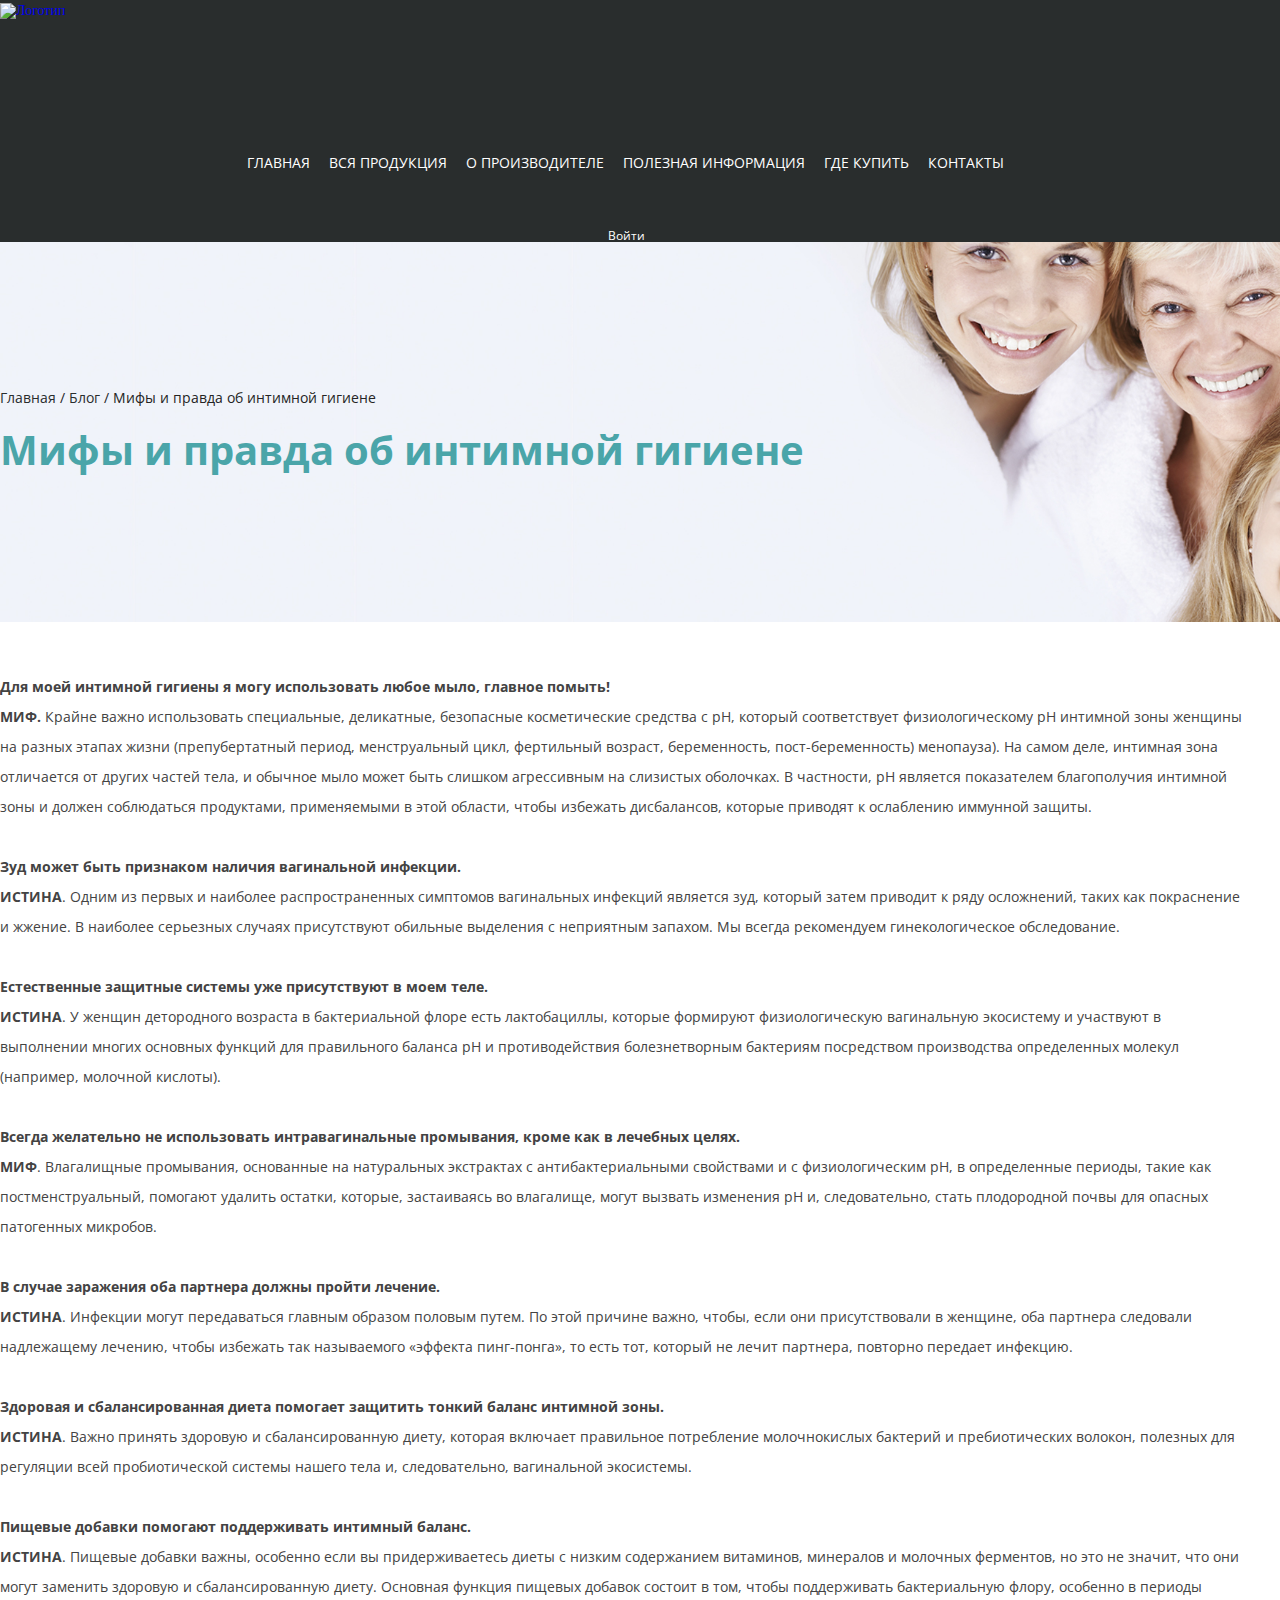
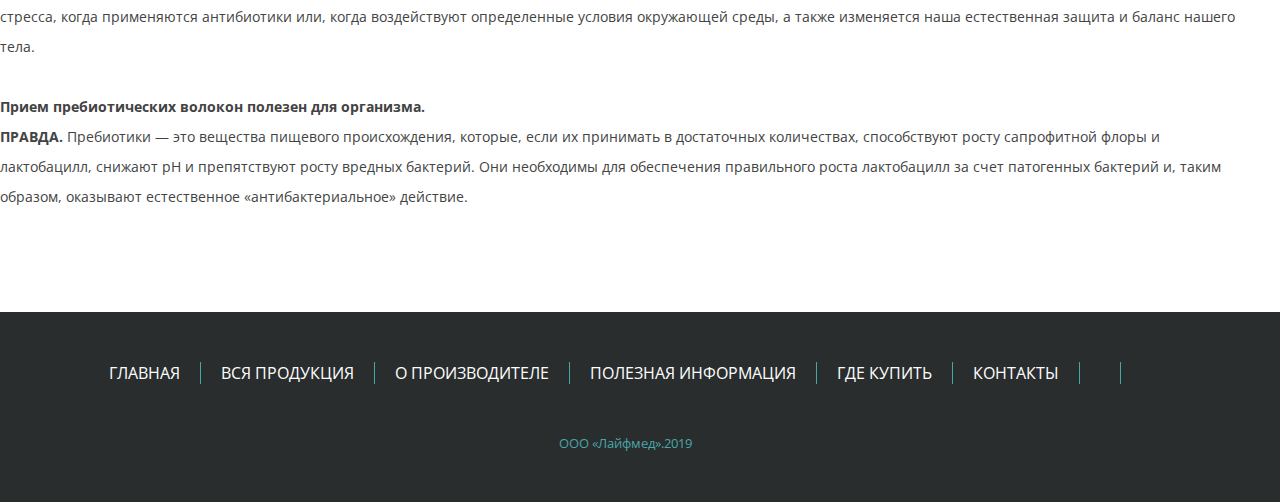
==== blog-single.html @ dbfd265c "До изменения карточек на главной" ====
<!DOCTYPE html>
<html lang="ru">

<head>
	<title>Мифы и
		правда об интимной гигиене</title>
	<meta charset="UTF-8">
	<meta name="format-detection" content="telephone=no">
	<link href="https://fonts.googleapis.com/css?family=Open+Sans:300,400,600,700,800" rel="stylesheet">
	<!-- <link rel="stylesheet" href="https://unpkg.com/swiper/swiper-bundle.min.css"> -->
	<link rel="stylesheet" href="css/iconsfont.css">
	<link rel="stylesheet" href="css/bootstrap.min.css">
	<!-- <link rel="stylesheet" href="css/owl.carousel.min.css"> -->
	<link rel="stylesheet" href="css/animate.css">
	<link rel="stylesheet" href="css/style.css">
	<link rel="stylesheet" href="css/style-2.css">
	<link rel="stylesheet" href="css/home.css">
	<link rel="stylesheet" href="css/main.css">
	<!-- <link rel="shortcut icon" href="favicon.ico"> -->
	<!-- <meta name="robots" content="noindex, nofollow"> -->
	<!-- <meta name="viewport" content="width=device-width, initial-scale=1.0, maximum-scale=1.0, user-scalable=0"> -->
	<meta name="viewport" content="width=device-width, initial-scale=1.0">
</head>

<body>
	<main class="wrapper-all">
		<header class="container_desk-menu">
			<div class="container">
				<div class="row container_menu-elements">
					<div class="container_logo">
						<a href="/">
							<img src="img/logo/logo.png" alt="Логотип">
						</a>
					</div>
					<ul id="menu-menju-v-shapke" class="container_menu-list container_menu-list--desc">
						<li>
							<a href="http://proderm.by/">Главная</a>
						</li>
						<li class="menu-item-has-children"><a href="/product/">Вся продукция</a>
							<ul class="sub-menu">
								<li>
									<a href="http://proderm.by/product_tax/vedenie-ran/">Уход за ранами</a>
								</li>
								<li>
									<a href="http://proderm.by/product_tax/uhod-za-kozhej-lica-i-tela/">Уход за кожей лица и тела</a>
								</li>
								<li>
									<a href="http://proderm.by/product_tax/uhod-za-kozhej-golovy-i-volosami/">Уход за кожей головы и
										волосами</a>
								</li>
								<li>
									<a href="http://proderm.by/product_tax/intimnaja-gigiena/">Интимная гигиена</a>
								</li>
								<li>
									<a href="https://humarforte.by/">Профилактика и лечение заболеваний ЛОР органов</a>
								</li>
							</ul>
						</li>
						<li class="menu-item-has-children"><a href="http://proderm.by/o-proizvoditele/">О производителе</a>
							<ul class="sub-menu">
								<li>
									<a href="http://proderm.by/kachestvo-issledovanija-i-razrabotki/">Качество, исследования и
										разработки</a>
								</li>
								<li><a href="http://proderm.by/terapevticheskie-oblasti/">Терапевтические области</a></li>
								<li><a href="http://proderm.by/videnie-i-socialnye-objazatelstva/">Видение и социальные
										обязательства</a>
								</li>
								<li><a href="http://proderm.by/ekuberg-pharma-in-world/">Ekuberg Pharma в мире</a></li>
							</ul>
						</li>
						<li><a href="blog.html">Полезная
								информация</a></li>
						<li><a href="http://proderm.by/gde-kupit/">Где купить</a></li>
						<li><a href="http://proderm.by/kontakty/">Контакты</a></li>
					</ul>

					<ul class="header-account">
						<li>
							<a class="header-account__reg header-account__item icon-user _active" href="#"><span>Войти</span></a>
						</li>
						<li>
							<a class="header-account__acc header-account__item icon-user" href="#"><span>Профиль</span></a>
						</li>
					</ul>

					<!-- Cart -->
					<ul class="site-header-cart menu">
						<li class="">
							<a class="cart-contents icon-basket" href="https://themes.woocommerce.com/storefront/cart/"
								title="View your shopping cart">
								<span class="woocommerce-Price-amount amount">
									<span class="woocommerce-Price-currencySymbol"></span>456
									руб</span>
								<span class="count">0 items</span>
							</a>
						</li>
						<!-- <li>
							<div class="widget woocommerce widget_shopping_cart">
								<div class="widget_shopping_cart_content">

									<p class="woocommerce-mini-cart__empty-message">No products in the cart.</p>


								</div>
							</div>
						</li> -->
					</ul>
					<!-- Cart end -->
					<ul class="container_menu-list social">
						<li><a class="icon-facebook" href="https://www.facebook.com/Proderm.by" target="_blank"></a></li>
						<li><a class="icon-instagram" href="https://www.instagram.com/proderm_by/" target="_blank"></a></li>
					</ul>
					<div class="burger">
						<span></span>
						<span></span>
						<span></span>
					</div>
				</div>
				<div class="collapse" id="burger">
					<ul class="mobile-menu">
						<li><a href="http://proderm.by/">Главная</a></li>
						<li>
							<a href="#menu-item-159">Вся продукция</a>
							<ul class="mobile-submenu" id="menu-item-159">
								<li><a href="http://proderm.by/product_tax/vedenie-ran/">Уход за ранами</a></li>
								<li><a href="http://proderm.by/product_tax/uhod-za-kozhej-lica-i-tela/">Уход за кожей лица и тела</a>
								</li>
								<li><a href="http://proderm.by/product_tax/uhod-za-kozhej-golovy-i-volosami/">Уход за кожей головы и
										волосами</a></li>
								<li><a href="http://proderm.by/product_tax/intimnaja-gigiena/">Интимная гигиена</a></li>
								<li><a href="https://humarforte.by/">Профилактика и лечение заболеваний ЛОР органов</a></li>
							</ul>
						</li>
						<li>
							<a href="#menu-item-61">О производителе</a>
							<ul class="mobile-submenu" id="menu-item-61">
								<li><a href="http://proderm.by/kachestvo-issledovanija-i-razrabotki/">Качество, исследования и
										разработки</a></li>
								<li><a href="http://proderm.by/terapevticheskie-oblasti/">Терапевтические области</a></li>
								<li><a href="http://proderm.by/videnie-i-socialnye-objazatelstva/">Видение и социальные
										обязательства</a></li>
								<li><a href="http://proderm.by/ekuberg-pharma-in-world/">Ekuberg Pharma в мире</a></li>
							</ul>
						</li>
						<li><a href="blog.html">Полезная информация</a></li>
						<li><a href="http://proderm.by/gde-kupit/">Где купить</a></li>
						<li><a href="http://proderm.by/kontakty/">Контакты</a></li>
					</ul>
					<ul class="header-account _mob">
						<li>
							<a class="header-account__reg header-account__item icon-user _active" href="#"><span>Войти</span></a>
						</li>
						<li>
							<a class="header-account__acc header-account__item icon-user" href="#"><span>Профиль</span></a>
						</li>
					</ul>

					<!-- Cart -->
					<ul class="site-header-cart menu _mob">
						<li class="">
							<a class="cart-contents icon-basket" href="https://themes.woocommerce.com/storefront/cart/"
								title="View your shopping cart">
								<span class="woocommerce-Price-amount amount">
									<span class="woocommerce-Price-currencySymbol"></span>456
									руб</span>
								<span class="count">0 items</span>
							</a>
						</li>
						<!-- <li>
							<div class="widget woocommerce widget_shopping_cart">
								<div class="widget_shopping_cart_content">

									<p class="woocommerce-mini-cart__empty-message">No products in the cart.</p>


								</div>
							</div>
						</li> -->
					</ul>
					<!-- Cart end -->
					<ul class="container_menu-list social _mob">
						<li><a class="icon-facebook" href="https://www.facebook.com/Proderm.by" target="_blank"></a></li>
						<li><a class="icon-instagram" href="https://www.instagram.com/proderm_by/" target="_blank"></a></li>
					</ul>
				</div>
			</div>
		</header>

		<section class="header-bg__section header-bg__section--single">
			<div class="container">
				<div class="row">
					<div class="header-bg">
						<div class="container_bredcrumbs">
							<span>
								<span>
									<a href="index.html">Главная</a>
									/
									<span>
										<a href="blog.html">Блог</a>
										/
										<span class="breadcrumb_last">Мифы и
											правда об интимной гигиене</span>
									</span>
								</span>
							</span>
						</div>
						<h1><span>Мифы и правда об интимной гигиене</span></h1>
					</div>
				</div>
			</div>
		</section>

		<section class="news__content__section">
			<div class="container">
				<div class="row">
					<div class="news__content">
						<p><strong>Для моей интимной гигиены я могу использовать любое мыло, главное помыть!</strong></p>
						<p><strong>МИФ.&nbsp;</strong>Крайне важно использовать специальные, деликатные, безопасные косметические
							средства с рН, который соответствует физиологическому рН интимной зоны женщины на разных этапах жизни
							(препубертатный период, менструальный цикл, фертильный возраст, беременность, пост-беременность)
							менопауза).&nbsp;На самом деле, интимная зона отличается от других частей тела, и обычное мыло может быть
							слишком агрессивным на слизистых оболочках.&nbsp;В частности, pH является показателем благополучия
							интимной зоны и должен соблюдаться продуктами, применяемыми в этой области, чтобы избежать дисбалансов,
							которые приводят к ослаблению иммунной защиты.</p>
						<p>&nbsp;</p>
						<p><strong>Зуд может быть признаком наличия вагинальной инфекции.</strong></p>
						<p><strong>ИСТИНА</strong>.&nbsp;Одним из первых и наиболее распространенных симптомов вагинальных инфекций
							является зуд, который затем приводит к ряду осложнений, таких как покраснение и жжение.&nbsp;В наиболее
							серьезных случаях присутствуют обильные выделения с неприятным запахом.&nbsp;Мы всегда рекомендуем
							гинекологическое обследование.</p>
						<p>&nbsp;</p>
						<p><strong>Естественные защитные системы уже присутствуют в моем теле.</strong></p>
						<p><strong>ИСТИНА</strong>.&nbsp;У женщин детородного возраста в бактериальной флоре есть лактобациллы,
							которые формируют физиологическую вагинальную экосистему и участвуют в выполнении многих основных функций
							для правильного баланса pH и противодействия болезнетворным бактериям посредством производства
							определенных молекул (например, молочной кислоты).</p>
						<p>&nbsp;</p>
						<p><strong>Всегда желательно не использовать интравагинальные промывания, кроме как в лечебных
								целях.</strong></p>
						<p><strong>МИФ</strong>.&nbsp;Влагалищные промывания, основанные на натуральных экстрактах с
							антибактериальными свойствами и с физиологическим pH, в определенные периоды, такие как постменструальный,
							помогают удалить остатки, которые, застаиваясь во влагалище, могут вызвать изменения pH и, следовательно,
							стать плодородной почвы для опасных патогенных микробов.</p>
						<p>&nbsp;</p>
						<p><strong>В случае заражения оба партнера должны пройти лечение.</strong></p>
						<p><strong>ИСТИНА</strong>.&nbsp;Инфекции могут передаваться главным образом половым путем.&nbsp;По этой
							причине важно, чтобы, если они присутствовали в женщине, оба партнера следовали надлежащему лечению, чтобы
							избежать так называемого «эффекта пинг-понга», то есть тот, который не лечит партнера, повторно передает
							инфекцию.</p>
						<p>&nbsp;</p>
						<p><strong>Здоровая и сбалансированная диета помогает защитить тонкий баланс интимной зоны.</strong></p>
						<p><strong>ИСТИНА</strong>.&nbsp;Важно принять здоровую и сбалансированную диету, которая включает
							правильное потребление молочнокислых бактерий и пребиотических волокон, полезных для регуляции всей
							пробиотической системы нашего тела и, следовательно, вагинальной экосистемы.</p>
						<p>&nbsp;</p>
						<p><strong>Пищевые добавки помогают поддерживать интимный баланс.</strong></p>
						<p><strong>ИСТИНА</strong>.&nbsp;Пищевые добавки важны, особенно если вы придерживаетесь диеты с низким
							содержанием витаминов, минералов и молочных ферментов, но это не значит, что они могут заменить здоровую и
							сбалансированную диету.&nbsp;Основная функция пищевых добавок состоит в том, чтобы поддерживать
							бактериальную флору, особенно в периоды стресса, когда применяются антибиотики или, когда воздействуют
							определенные условия окружающей среды, а также изменяется наша естественная защита и баланс нашего тела.
						</p>
						<p>&nbsp;</p>
						<p><strong>Прием пребиотических волокон полезен для организма.</strong></p>
						<p><strong>ПРАВДА.&nbsp;</strong>Пребиотики — это вещества пищевого происхождения, которые, если их
							принимать в достаточных количествах, способствуют росту сапрофитной флоры и лактобацилл, снижают рН и
							препятствуют росту вредных бактерий.&nbsp;Они необходимы для обеспечения правильного роста лактобацилл за
							счет патогенных бактерий и, таким образом, оказывают естественное «антибактериальное» действие.</p>
					</div>
				</div>
			</div>
		</section>


		<footer class="container_footer">
			<div class="container">
				<div class="row">
					<div class="footer-lists">
						<ul id="menu-menju-v-shapke-1" class="footer-menu">
							<li><a href="http://proderm.by/">Главная</a></li>
							<li class="menu-item-has-children">
								<a href="/product/">Вся продукция</a>
								<ul class="sub-menu">
									<li><a href="http://proderm.by/product_tax/vedenie-ran/">Уход за ранами</a></li>
									<li><a href="http://proderm.by/product_tax/uhod-za-kozhej-lica-i-tela/">Уход за кожей лица и тела</a>
									</li>
									<li><a href="http://proderm.by/product_tax/uhod-za-kozhej-golovy-i-volosami/">Уход за кожей головы и
											волосами</a></li>
									<li><a href="http://proderm.by/product_tax/intimnaja-gigiena/">Интимная гигиена</a></li>
									<li><a href="https://humarforte.by/">Профилактика и лечение заболеваний ЛОР органов</a></li>
								</ul>
							</li>
							<li class="menu-item-has-children">
								<a href="http://proderm.by/o-proizvoditele/">О производителе</a>
								<ul class="sub-menu">
									<li><a href="http://proderm.by/kachestvo-issledovanija-i-razrabotki/">Качество, исследования и
											разработки</a></li>
									<li><a href="http://proderm.by/terapevticheskie-oblasti/">Терапевтические области</a></li>
									<li><a href="http://proderm.by/videnie-i-socialnye-objazatelstva/">Видение и социальные
											обязательства</a>
									</li>
									<li><a href="http://proderm.by/ekuberg-pharma-in-world/">Ekuberg Pharma в мире</a></li>
								</ul>
							</li>
							<li><a href="blog.html">Полезная
									информация</a></li>
							<li><a href="http://proderm.by/gde-kupit/">Где купить</a></li>
							<li><a href="http://proderm.by/kontakty/">Контакты</a></li>
						</ul>
						<ul class="footer-menu fm-s">
							<li><a class="icon-facebook" href="https://www.facebook.com/Proderm.by" target="_blank"></a>
							</li>
							<li class="footer-instagram"><a class="icon-instagram" href="https://www.instagram.com/proderm_by/"
									target="_blank"></a>
							</li>
						</ul>
					</div>
				</div>
				<div class="row">
					<div class="copyright-footer">
						<p>ООО «Лайфмед».2019</p>
					</div>
				</div>
			</div>
			<!-- <script src="http://proderm.by/wp-content/themes/ekuberg/js/wow.init.js"></script> -->
		</footer>
	</main>

	<script src="js/app.js"></script>
</body>

</html>
---- css/style.css ----
a {
    text-decoration: none
}

html {
    height: 100%
}

body {
    margin: 0;
    min-height: 100%
}

body._lock {
	overflow: hidden;
}

.clear {
    clear: both
}

.clearfix:after,
.clearfix:before {
    content: " ";
    display: block;
    clear: both
}

ol,
ul {
    margin: 0;
    padding: 0;
    list-style: none
}

h1,
h2,
h3,
h4,
h5,
h6 {
    margin: 0;
    font-weight: 400
}

table {
    border-collapse: collapse
}

td,
th {
    border: 0;
    padding: 0;
    vertical-align: top
}

dd,
dl,
p {
    margin: 0
}

b,
strong {
    font-weight: 600
}

iframe,
img {
    max-width: 100%
}

form {
    display: block
}

button,
input,
select,
textarea {
    background: 0 0;
    border: none;
    font-weight: 400;
    padding: 0;
    font-family: inherit;
    -webkit-appearance: none;
    -moz-appearance: none;
    appearance: none
}

a,
button {
    cursor: pointer
}

a:focus,
button:focus {
    outline: 0
}

input:focus,
select:focus,
textarea:focus {
    outline: #ef9200 solid 2px
}

body {
    -webkit-box-sizing: border-box;
    box-sizing: border-box;
    font-family: 'Open Sans', sans-serif;
    font-weight: 400;
    font-size: 14px;
    font-style: normal;
    color: #242424
}

body a:focus,
body a:hover,
body a:visited {
    text-decoration: none
}

body input,
body label,
body textarea {
    outline: 0;
    border: 0;
    -webkit-box-shadow: none;
    box-shadow: none
}

body input:focus,
body input:hover,
body input:visited,
body label:focus,
body label:hover,
body label:visited,
body textarea:focus,
body textarea:hover,
body textarea:visited {
    outline: 0;
    -webkit-box-shadow: none;
    box-shadow: none
}

.height100 {
    height: 100%
}

.container_title {
    display: -webkit-box;
    display: -webkit-flex;
    display: -ms-flexbox;
    display: flex;
		flex-wrap: wrap;
    width: 100%
}

.container_title h1,
.container_title h2,
.container_title h3,
.container_title h4,
.container_title h5,
.container_title h6,
.container_title {
    color: #292d2d;
    text-transform: uppercase;
    font-size: 30px;
    font-weight: 900;
    width: 100%
}

@media (max-width: 768px){
	.container_title h1,
	.container_title h2,
	.container_title h3,
	.container_title h4,
	.container_title h5,
	.container_title h6,
	.container_title {
		font-size: 24px;
	}
}

.container_title h1 span,
.container_title h2 span,
.container_title h3 span,
.container_title h4 span,
.container_title h5 span,
.container_title h6 span,
.container_title span {
    color: #4aa5a9
}

.container_title.center {
    -webkit-box-pack: center;
    -webkit-justify-content: center;
    -ms-flex-pack: center;
    justify-content: center
}

.container_title.center h1,
.container_title.center h2,
.container_title.center h3,
.container_title.center h4,
.container_title.center h5,
.container_title.center h6,
.container_title.center p {
    text-align: center
}

.container_title.end {
    -webkit-box-pack: end;
    -webkit-justify-content: flex-end;
    -ms-flex-pack: end;
    justify-content: flex-end
}

.container_title.fontsize40 h1,
.container_title.fontsize40 h2,
.container_title.fontsize40 h3,
.container_title.fontsize40 h4,
.container_title.fontsize40 h5,
.container_title.fontsize40 h6,
.container_title.fontsize40 p {
    font-size: 40px
}

.container_text p {
    font-size: 14px
}

.container_text.center p {
    text-align: center
}

.wrapper-all {
	overflow-x: hidden;
}

.button {
    display: -webkit-box;
    display: -webkit-flex;
    display: -ms-flexbox;
    display: flex;
    color: #5eb5b5;
    border: 1px solid #5eb5b5;
    -webkit-transition: .3s;
    -o-transition: .3s;
    transition: .3s;
    text-transform: uppercase;
    font-size: 18px;
    padding: 10px;
    text-align: center;
    -webkit-box-pack: center;
    -webkit-justify-content: center;
    -ms-flex-pack: center;
    justify-content: center;
    width: 275px
}

.button:hover {
    background-color: #5eb5b5;
    color: #fff
}

.container_desk-menu {
    width: 100%;
    background-color: #292d2d
}

.container_menu-elements {
    -webkit-box-align: stretch;
    -webkit-align-items: stretch;
    -ms-flex-align: stretch;
    align-items: stretch;
    position: relative;
		align-items: center;
}

/* .burger {
    position: absolute;
    display: none;
    right: 0;
    top: 50%;
    -webkit-transform: translateY(-50%);
    -ms-transform: translateY(-50%);
    transform: translateY(-50%)
}

.burger span {
    display: block;
    height: 2px;
    background-color: #fff;
    width: 30px;
    margin-bottom: 5px
} */
.burger {
	display: none;
}
@media (max-width: 911px) {
	.burger {
		display: block;
		position: absolute;
		right: 0;
    top: 50%;
    transform: translateY(-50%);
		width: 30px;
		height: 18px;
		cursor: pointer;
		z-index: 13;
 }
	.burger span {
		transition: all 0.3s ease 0s;
		top: calc(50% - 1px);
		left: 0px;
		position: absolute;
		width: 100%;
		height: 2px;
		background-color: #fff;
 }
	.burger span:first-child {
		top: 0px;
 }
	.burger span:last-child {
		top: auto;
		bottom: 0px;
 }
	.burger._active span {
		transform: scale(0);
 }
	.burger._active span:first-child {
		transform: rotate(-45deg);
		top: calc(50% - 1px);
 }
	.burger._active span:last-child {
		transform: rotate(45deg);
		bottom: calc(50% - 1px);
 }
}


.container_logo {
    height: 96px;
    width: 170px;
		position: relative;
		z-index: 13;
}

.container_logo img {
    -o-object-fit: contain;
    object-fit: contain;
    height: 100%;
    width: 100%;
    font-family: 'object-fit: contain'
}

.container_menu-list {
    display: -webkit-box;
    display: -webkit-flex;
    display: -ms-flexbox;
    display: flex;
    /* -webkit-box-flex: 1;
    -webkit-flex-grow: 1;
    -ms-flex-positive: 1;
    flex-grow: 1; */
    -webkit-box-pack: end;
    -webkit-justify-content: flex-end;
    -ms-flex-pack: end;
    justify-content: flex-end
}

.container_menu-list li {
    margin-left: 19px;
    height: 100%;
    display: -webkit-box;
    display: -webkit-flex;
    display: -ms-flexbox;
    display: flex;
    -webkit-box-align: center;
    -webkit-align-items: center;
    -ms-flex-align: center;
    align-items: center;
}

.container_menu-list--desc li:first-child{
	margin-left: 0;
}

.container_menu-list--desc {
	flex-grow: 2;
	justify-content: center;
}

.container_menu-list.social li {
	margin-left: 8px;
}

.container_menu-list li a {
    color: #fff;
    -webkit-transition: .3s;
    -o-transition: .3s;
    transition: .3s;
    text-transform: uppercase;
    font-size: 14px
}
.container_menu-list li a:hover {
    color: #4aa5a9
}

.footer-lists {
    display: flex;
    width: 100%;
    justify-content: center;
    flex-wrap: wrap;
}

@media all and (max-width:911px) {
    .burger {
        display: block
    }
}

.container_footer {
    margin-top: 100px;
    padding-top: 50px;
    padding-bottom: 50px;
    background-color: #292d2d
}

.footer-menu {
    display: -webkit-box;
    display: -webkit-flex;
    display: -ms-flexbox;
    display: flex;
    -webkit-box-pack: center;
    -webkit-justify-content: center;
    -ms-flex-pack: center;
    justify-content: center;
    margin-bottom: 50px
}

.footer-menu li {
    margin-right: 20px;
		padding-right: 20px;
		border-right: 1px solid #4AA5A9;
}
.footer-menu .footer-instagram {
    margin-right: 0px;
		padding-right: 0px;
		border-right: none;
}
.footer-menu li {
	display: flex;
	align-items: center;
}
.footer-menu li a {
    font-size: 16px;
    color: #fff;
    -webkit-transition: .3s;
    -o-transition: .3s;
    transition: .3s;
    text-transform: uppercase
}

@media (max-width: 1200px){
	.footer-menu li a {
    font-size: 12px;
	} 
	.footer-menu li {
    margin-right: 15px;
		padding-right: 15px;
	}
}

@media (max-width: 991px){
	.footer-menu li {
    margin-right: 0px;
		padding-right: 0px;
		border-right: 0;
}
}
.footer-menu li:hover a {
    color: #4aa6aa
}

footer .icon-instagram,
footer .icon-facebook {
	font-size: 14px !important;
}

.footer-label {
    width: 100%;
    display: -webkit-box;
    display: -webkit-flex;
    display: -ms-flexbox;
    display: flex;
    -webkit-box-pack: center;
    -webkit-justify-content: center;
    -ms-flex-pack: center;
    justify-content: center;
    margin-bottom: 20px
}

.footer-label p {
    color: #fff;
    font-weight: 700;
    font-size: 16px
}

.form-email-letters {
    display: -webkit-box;
    display: -webkit-flex;
    display: -ms-flexbox;
    display: flex;
    width: 100%;
    margin: 0 auto 50px
}

.form-email-letters input {
    padding: 20px;
    color: #4aa6aa;
    width: 50%;
    border: 1px solid #4aa6aa;
    font-size: 18px;
    margin-right: 5px;
    -webkit-transition: .3s;
    -o-transition: .3s;
    transition: .3s
}

.form-email-letters input:focus {
    background-color: #fff
}

.form-email-letters input::placeholder {
    color: #9d9f9f
}

.form-email-letters button {
    width: 50%;
    display: -webkit-box;
    display: -webkit-flex;
    display: -ms-flexbox;
    display: flex;
    -webkit-box-pack: center;
    -webkit-justify-content: center;
    -ms-flex-pack: center;
    justify-content: center;
    color: #fff;
    font-size: 20px;
    align-items: center;
    border: 1px solid #4aa6aa;
    background-color: #4aa6aa;
    -webkit-transition: .3s;
    -o-transition: .3s;
    transition: .3s
}

.form-email-letters button:hover {
    background-color: #fff;
    color: #4aa6aa
}

.copyright-footer {
    width: 100%;
    display: -webkit-box;
    display: -webkit-flex;
    display: -ms-flexbox;
    display: flex;
    -webkit-box-pack: center;
    -webkit-justify-content: center;
    -ms-flex-pack: center;
    justify-content: center
}

.copyright-footer p {
    font-size: 13px;
    color: #4aa6aa
}

.mobile-menu li {
    margin-bottom: 15px;
}

.mobile-submenu {
    margin-top: 10px;
    list-style-type: disc;
    list-style-position: inside;
}

.mobile-menu {
    color: #fff;
}

.mobile-menu li a {
    color: #fff;
    text-transform: uppercase;
}

@media all and (max-width:991px) {

    .container_products .owl-dots {
        text-align: center;
    }
    
    .container_products .owl-dots button {
        width: 5px;
        height: 5px;
        margin-left: 10px;
        margin-right: 10px;
        background: #4aa5aa;
        border-radius: 15px;
    }

    .recomendations-items-image {
        height: 200px!important;
    }

    .quality-info-container {
        margin-left: 0!important;
    }

    .recomendations-items-title p {
        font-size: 16px!important;
    }

    .container_products {
        margin-left: 0!important;
        margin-right: 0!important;
    }

    .slider-products {
        margin-left: 0;
    }

    .container_recomindations .container_products .owl-stage-outer {
        height: 430px!important;
    }

    .footer-menu {
        -webkit-box-orient: vertical;
        -webkit-box-direction: normal;
        -webkit-flex-direction: column;
        -ms-flex-direction: column;
        flex-direction: column;
        -webkit-box-align: center;
        -webkit-align-items: center;
        -ms-flex-align: center;
        align-items: center
    }
    .footer-menu li {
        margin-bottom: 20px
    }
    .footer-menu li.stick:after {
        display: none
    }
    .footer-label {
        padding-left: 15px;
        padding-right: 15px
    }
    .footer-label p {
        width: 100%;
        text-align: center
    }
    .form-email-letters {
        -webkit-box-orient: vertical;
        -webkit-box-direction: normal;
        -webkit-flex-direction: column;
        -ms-flex-direction: column;
        flex-direction: column
    }
    .form-email-letters input {
        width: 100%;
        margin-bottom: 15px
    }
    .form-email-letters button {
        width: 100%;
        padding: 20px
    }
}

.header__image {
    width: 100%;
}

.purchase {
    margin-top: 10px;
}

.container__purchases {
    padding-left: 15px;
    padding-right: 15px;
    margin-left: auto;
    margin-right: auto;
    margin-top: 60px;
    width: 85%;
}

.container__purchases__image {
    border: 1px solid #d2d2d2;
    /* padding: 10% 30%; */
}

.purchase__link {
    color: #434343;
}

.purchase__link:hover {
    color: #00a5a0;
}

.purchase__link__span {
    color: #434343;
}

.container__purchase {
    margin-top: 15px;
    color: #434343;
}

.container__purchase__headline-blue {
    color: #00a5a0;
    font-size: 20px;
    margin-bottom: 10px;
}

.container__purchase__headline-bolder {
    font-weight: bolder;
    font-size: 38px;
    line-height: 40px;
}

.container__purchase__headline {
    margin-bottom: 25px;
}

.purchase__header {
    font-size: 12px;
}

.purchase__text {
    color: white;
    background-color: #b6b3e2;
    text-align: left;
    padding: 20px;
    font-size: 16px;
    line-height: 20px;
    margin-bottom: 30px;
}

.purchase-list__container {
    margin-bottom: 40px;
}

.purchase-list__container-content {
    position: relative;
    margin: 15px auto;
}

.purchase-list_block {
    width: 10px;
    height: 10px;
    background-color: #b6b3e2;
    border-radius: 50%;
    position: absolute;
    left: 0;
    top: 5px;
}

.purchase-list__text {
    margin-left: 15px;
    color: #434343;
}

.purchase-button {
    color: white;
    padding: 10px 50px;
    background-color: #00a5a0;
    border: 1px solid #00a5a0;
    transition: 0.3s;
}

.purchase-button:hover {
    color: #00a5a0;
    background-color: #fff;
}

.description {
    padding-left: 15px;
    padding-right: 15px;
    margin-left: auto;
    margin-right: auto;
    margin-top: 40px;
    width: 85%;
}

.description__headline {
    padding-bottom: 10px;
    color: #434343;
    margin-bottom: 30px;
    font-weight: bolder;
    margin-left: 20px;
    font-size: 18px;
    border-bottom: 1px solid #00a5a0;
}

.description__text {
    color: #434343;
    font-size: 14px;
    margin-bottom: 40px;
}

.description-list__container-content {
    /*description-list__container-content*/
}

.description-list__text {
    position: relative;
    bottom: 23px;
    left: 30px;
    font-size: 14px;
}

.fa-check-circle {
    background-color: white;
    color: #00a5a0;
    font-size: 18px;
}

.product_row_wrap {
    position: relative;
    margin-top: 50px;
    display: -webkit-box;
    display: -ms-flexbox;
    display: flex;
    -ms-flex-pack: distribute;
    justify-content: space-around;
}

.recomendations-items-link a {
    position: absolute;
    bottom: -15px;
}

.quality-info-container {
    max-width: 65%;
    margin-left: 60px;
}

.recomindations-button_color-pink{
    width: 100%;
    font-size: 12px;
    text-align: center;
    border: 1px solid #dc7a89;
    padding-top: 5px;
    padding-bottom: 5px;
    color: #dc7a89;
}
.recomindations-button.active{
    background-color: #4aa6aa !important;
    color: white !important;
    border-color: #4aa6aa !important;
}
.recomindations-button_color-pink.active {
    background-color: #dc7a89;
    color: white;
}
.recomindations-button_color-pink:hover {
    color: white;
    background-color: #dc7a89;
    transition: .3s;
}
---- css/style-2.css ----
.recomindations-button {
    font-size: 12px;
}

.container_quality {
    background-attachment: unset!important;
}

.container_recomindations .container_products .owl-stage-outer {
    height: 600px;
}

.container_bredcrumbs {
    margin-bottom: 15px;
}

.container_bredcrumbs a {
    color: #292d2d;
}

.cphb_mobile {
    margin-bottom: 30px;
    display: none;
}

.news__content {
    color: #434343;
    line-height: 30px;
}

.news__content strong {
    font-weight: bold;
}

.news__content img {
    float: left;
    height: 230px;
    object-fit: cover;
    padding-right: 30px;
    padding-bottom: 15px;
}

.pink-button {
    border-color: #dc7a89;
    color: #dc7a89;
}

.pink-button:hover {
    background-color: #dc7a89;
    color: #fff;
}

.news__content ul {
    list-style-type: disc;
    list-style-position: inside;
}

.vc {
    width: 100%;
}

/* .recomendations-items {
    margin-top: 1!important;
} */

.ri {
    margin-top: 50px;
}

.recomindations-button {
    padding-top: 5px!important;
    padding-bottom: 5px!important;
}

.news__content__section {
    margin-top: 50px;
}

.container_recomindations .center {
    display: flex;
    justify-content: center;
    flex-wrap: wrap;
}

.container_recomindations .pink button {
    border-color: #dc7a89;
    background-color: #dc7a89;
    color: #ffffff;
}

.container_recomindations .pink:hover button {
    background-color: #ffffff;
    color: #dc7a89;
    border-color: #dc7a89;
    transition: 0.3s;
}

.tax_recomend {
    margin-top: 50px;
}

.header-bg__section {
    height: 380px;
}

.content__section {
    margin-top: 50px;
    min-height: 40vh;
}

.container_products {
    margin-left: 60px;
    margin-right: 60px;
}

.recomendations-items:focus {
    outline: none;
}

.wpb_wrapper p {
    color: #666666;
    font-size: 14px;
    line-height: 23px;
}

.aligncenter{
display: block;
    margin-left: auto;
    margin-right: auto;
}

.alignleft {
 float: left;
 margin: 0.5em 1em 0.5em 0;
}

.alignright {
 float: right;
 margin: 0.5em 0 0.5em 1em;
}

.slick-current:focus {
    outline: none;
    border: none;
}

.slick-active:focus {
    outline: none;
    border: none;
}

.container_menu-list .menu-item-has-children:hover .sub-menu {
    display: block;
    z-index: 9999;
}

.container_menu-list .menu-item-has-children:hover .sub-menu li {
    width: 100%;
    margin: 0;
}

.container_menu-list .menu-item-has-children:hover .sub-menu li a {
    background-color: #fff;
    width: 100%;
    margin: 0;
    padding: 10px;
    border-bottom: 1px solid #eae8e8;
    color: #000;
}

.fm-s li:after {
    opacity: 0;
}

.fm-s span {
    color: #4aa5a9;
    margin-top: -2px;
}

.container_menu-list .menu-item-has-children .sub-menu li a:hover {
    color: #4aa5a9;
    background-color: #eae8e8;
}

.sub-menu {
    position: absolute;
    top: 132px;
    padding: 0;
    margin: 0;
    width: 20%;
    display: none;
    box-shadow: 0 1px 1px 0 #eae8e8;
}


.purchase {
    margin-top: 10px;
    padding-left: 30px;
    width: 60%;
}

.purchases__image__container {
    width: 40%;
}

.container__purchases {
    padding-left: 15px;
    padding-right: 15px;
    margin-left: auto;
    margin-right: auto;
    margin-top: 60px;
    width: 85%;
}

.container__purchases__image {
    border: 1px solid #d2d2d2;
    width: 100%;
    height: 100%;
    object-fit: contain;
}

.description__text p {
    width: 75%;
}

.purchase__header a {
    color: #434343;
}

.purchase__header a:hover {
    color: #00a5a0;
}

.purchase__link__span {
    color: #434343;
}

.site-header-cart {
	flex-grow: 1;
}

.site-header-cart .woocommerce-Price-amount {
	opacity: 0;
	visibility: hidden;
	transition: opacity 0.3s ease 0s, visibility 0.3s ease 0s;
}

.cart-contents {
	position: relative;
}
.site-header-cart {
	display: flex;
	align-items: center;
	justify-content: center;
}


.cart-contents::after {
	content:'';
	display: block;
	position: absolute;
	width: 4px;
	height: 4px;
	top: -2px;
	left: 13px;
	border-radius: 50%;
	background: #61C8D1;
	opacity: 0;
	visibility: hidden;
	transition: opacity 0.3s ease 0s, visibility 0.3s ease 0s;
}


.cart-contents {
	display: flex;
	align-items: center;
	justify-content: center;
	font-family: 'Open Sans', sans-serif;
	font-weight: 400;
	font-size: 12px;
	line-height: 1;
	color: #FFFFFF;
	transition: color 0.3s ease 0s;
	white-space: nowrap;
}

@media (max-width: 911px){
	.site-header-cart  {
		display: none;
	}
	.site-header-cart._mob {
		display: flex;
		justify-content: flex-start;
		margin-bottom: 15px;
	}
}

.cart-contents::before {
	font-size: 14px;
}
.cart-contents:hover {
	color: #00a5a0;
}

header .woocommerce-Price-amount {
	display: none;
	margin: 0px 0px 0px 3px;
	font-family: 'Open Sans', sans-serif !important;
}

.site-header-cart._show .cart-contents::after
 {
	 opacity: 1;
	 visibility: visible;
}

.site-header-cart._show .woocommerce-Price-amount {
	display: block;
}

.count {
	font-family: 'Open Sans', sans-serif !important;
	font-size: 0;
	visibility: hidden;
}

@media (max-width: 911px){
	.container_menu-list.social {
		display: none;
	}
	.container_menu-list.social._mob {
		display: flex;
		justify-content: flex-start;
		margin-bottom: 15px;
	}
}

.container_menu-list--desc li {
	/* line-height: 21px; */
}
.container_menu-list--desc > li {
	/* line-height: 134px; */
	padding: 57px 0px;
}

.social._mob {
	flex-direction: row !important;
}
.social._mob li {
	margin: 0px 15px 0px 0px !important;
}

@media (max-width: 992px){
	.container_menu-elements {
		padding: 0px 0px;
	}
}

@media (max-width: 1200px){
	header .container {
		max-width: 100%;
	}
}

.collapse:not(.show) {
	display: none;
}

.collapse {
	background: #292D2D;
	position: fixed;
	top: 0;
	left: 0;
	z-index: 11;
	width: 100vw;
	height: 100%;
	padding: 120px 20px 0;
	overflow: auto;
}

.collapse::after{
	content:'';
	display: block;
	width: 100vw;
	height: 96px;
	position: fixed;
	top: 0;
	left: 0;
	background: #292D2D;
	z-index: 13;
} 

.header-account {
	display: flex;
	align-items: center;
	justify-content: center;
	line-height: 1;
}
@media (max-width: 911px){
	.header-account {
		display: none;
	}
	.header-account._mob {
		display: flex;
		justify-content: flex-start;
		margin-bottom: 15px;
	}
}
.header-account__item {
	display: none;
	align-items: center;
	font-weight: 400;
	font-size: 14px;
	line-height: 1;
	color: #FFFFFF;
	white-space: nowrap;
	transition: color 0.3s ease 0s;
}
.header-account__item._active {
	display: flex;
}

.header-account__item span {
	margin: 1px 0px 0px 3px;
	font-size: 12px;
	font-family: 'Open Sans', sans-serif;
}
.header-account__item:hover {
	color: #00a5a0;
}

.header-account__reg {

}

.icon-user {

}

.header-account__acc {

}




.ph__mobile {
    display: none;
    margin-bottom: 30px;
}

.description__block-indication {
    width: 180px;
    height: 1px;
    background-color: #00a5a0;
    position: relative;
    top: 47.5px;
    right: 395px;
}

.description-list_block {
    background-color: #00a5a0;
    border-radius: 50%;
    display: inline-block;
    color: white;
    padding-left: 5px;
    padding-right: 5px;
}


@media screen and (max-width: 1024px) {
	.container_menu-list li a {
		font-size: 12px;
	}
}

@media screen and (max-width: 1024px) {
    
    .footer-menu li a {
        font-size: 12px;
    }

    .container_logo {
        width: 100px;
    }

    .recomindations-title:before {
        display: none!important;
    }
    
    .recomindations-title:after {
        display: none!important;
    }
}

@media screen and (max-width: 991px) {
		.footer-menu {
			width: 100%!important;
			margin-bottom: 0;
		}
    .purchase__header {
        display: none;
    }

    .cphb_mobile {
        display: block!important;
    }

    .ph__mobile {
        display: block!important;
    }

    .container__purchase__headline-bolder {
        display: none;
    }

    .container__purchases {
        display: flex;
        flex-direction: column;
    }

    .container__purchases {
        display: -webkit-box;
        display: -ms-flexbox;
        display: flex;
        -webkit-box-orient: vertical;
        -webkit-box-direction: normal;
            -ms-flex-direction: column;
                flex-direction: column;
    }

    .footer-menu li:after {
        display: none;
    }

    .fm-s span {
        display: none;
    }

    .container__purchases {
        padding-left: 0;
        padding-right: 0;
    }

    .description__text p {
        width: 100%;
    }

    .description {
        width: 100%;
        padding-left: 0;
        padding-right: 0;
    }

    .purchase {
        margin-top: 10px;
        padding-left: 0!important;
        width: 100%;
    }
    
    .purchases__image__container {
        width: 100%;
    }
}

@media screen and (max-width: 767px) {
    .news__content img {
        float: none;
        padding-right: 0;
        width: 100%;
    }

    .header-bg__section {
        padding-left: 15px;
        padding-right: 15px;
    }

    .news__content__section {
        padding-left: 15px;
        padding-right: 15px;
    }
}
---- css/main.css ----
/* Swiper*/
._swiper {
	overflow: hidden;
}
.swiper-container {
	margin-left: auto;
	margin-right: auto;
	position: relative;
	overflow: hidden;
	list-style: none;
	padding: 0;
	z-index: 1;
}
.swiper-wrapper {
	width: 100%;
	height: 100%;
	box-sizing: content-box;
	display: flex;
	position: relative;
}
.swiper-container-vertical .swiper-wrapper {
	flex-direction: column;
}
.swiper-container-autoheight .swiper-wrapper {
	align-items: flex-start;
}
.swiper-container-initialized .swiper-slide {
	flex-shrink: 0;
}
.swiper-container-android .swiper-slide, .swiper-container-android .swiper-wrapper {
	transform: translate3d(0px, 0, 0);
}
.swiper-button-lock {
	display: none !important;
}
@media (min-width: 1200px) {
	.container {
    max-width: 1250px;
	}
}
@media (max-width: 576px) {
	.container {
		padding-right: 20px;
		padding-left: 20px;
	}
}

/* Intro */
.container_intro {
	max-height: 600px;
	overflow: hidden;
	margin: 0px auto;
}

.intro {
	position: relative;
	max-width: 1920px;
	margin-left: auto;
	margin-right: auto;
}

.intro .swiper-wrapper {
	height: auto !important;
}

.intro__arrow {
	width: 50px;
	height: 50px;
	position: absolute;
	top: 50%;
	margin: -25px 0px 0px 0px;
	cursor: pointer;
	transition: background-color 0.3s ease 0s;
}

@media (min-width: 991px){
	.intro__arrow:hover {
		background-color: rgba(0, 0, 0, .05);
	}
}

.intro__arrow--prev {
	left: 20px;
	background: url(../img/icons/p-left.svg) center no-repeat;
}

.intro__arrow--next {
	right: 20px;
	background: url(../img/icons/p-right.svg) center no-repeat;
}
@media (max-width: 576px){
	.intro__arrow {
		width: 20px;
		height: 20px;
		margin: -10px 0px 0px 0px;
	}
	.intro__arrow--next {
		right: 10px;
	}
	.intro__arrow--prev {
		left: 10px;
	}
}

/* About */
.container_about {
	padding-top: 90px;
}

@media (max-width: 992px){
	.container_about {
		padding-top: 60px;
	}
	.container_about {
		padding-bottom: 20px;
	}
}

@media (max-width: 576px){
	.container_about {
		padding-top: 30px;
	}
	.container_about {
		padding-bottom: 0px;
	}
}

.container_about .container_title {
	margin-bottom: 15px;
}

/* Products  */
.container__products {
margin-top: 30px;
margin-bottom: 60px;
}

@media (max-width: 992px){
	.container__products {
		margin-bottom: 30px;
	}
}
@media (max-width: 576px){
	.container__products {
		margin-bottom: 0px;
	}
}
.products-filter{
	margin-bottom: 15px;
}
.products-filter li {
	margin: 0px 15px 15px 0px;
}
.products-filter li:last-child{
	margin-right: 0;
}
.products-filter__btn{
	padding: 11px 30px;
	background: #FFFFFF;
	box-shadow: 0 0 0 2px #DCDDDD;	
	font-family: 'Open Sans', sans-serif;
	font-style: normal;
	font-weight: 600;
	font-size: 18px;
	line-height: 25px;
	color: #C4C4C4;
	transition: color 0.3s ease 0s, background-color 0.3s ease 0s, box-shadow 0.3s ease 0s;
}

@media (min-width: 991.98px){
	.products-filter__btn:hover {
		color: #fff;
		background: #4aa5a9;
		box-shadow: 0 0 0 2px #4aa5a9;
	}
}

.products-filter__btn._active {
	color: #fff;
	background: #4aa5a9;
	box-shadow: 0 0 0 2px #4aa5a9;
	cursor: default;
}
.products-catalog-mobile {
	display: none;
}
@media (max-width: 1250px){
	.products-catalog {
		display: none;
	}
	.products-catalog-mobile {
		display: flex;
	}
}
.products-catalog.row {
	margin-left: -15px;
	margin-right: -15px;
}
.products-catalog li {
	display: flex;
	flex: 0 0 312px;
	margin: 0px 0px 30px 0px;
	padding: 0px 15px;
}

@media (max-width: 768px){
	.products-filter__btn {
		padding: 8.5px 15px;
		font-size: 14px;
		line-height: 1;
	}
	.products-filter li {
		margin: 0px 10px 10px 0px;
	}
}

/* Products-card */
.products-card{
	flex: 0 0 282px;
	max-width: 322px;
	height: 100%;
	padding: 20px;
	display: flex;
	flex-direction: column;
	align-items: center;
	background: #FFFFFF;
	border: 1px solid #4AA5A9;
}
.container__products .swiper-slide {
	height: 100%;
}

@media (min-width: 1250px){
	.container__products .swiper-wrapper {
		transform: translate3d(0px, 0px, 0px) !important;
		flex-wrap: wrap;
		justify-content: space-between;
		height: auto !important;
	}
	.container__products .swiper-slide {
		flex: 0 0 22%;
		margin-bottom: 2.7%;
		height: auto;
	}
}
.products-swiper-pagination {
	display: none !important;
}
@media (max-width: 1250px){
	.products-card{
		margin: 0px auto;
		height: 100%;
	}
	.products-swiper-pagination {
		display: flex !important;
		margin: 50px auto 0;
	}
}
@media (max-width: 767px){
	.products-swiper-pagination {
		margin: 30px auto 0;
	}
}
.products-card__img {
	width: 100%;
	position: relative;
	height: 265px;
	margin: 0px 0px 10px 0px;
	overflow: hidden;
}

.products-card__img img {
	transition: transform 0.5s ease 0s;
}

@media (min-width: 991.98px){
	.products-card__img:hover img {
		transform: scale(1.1);
	}
}

.products-card__img img {
	position: absolute;
	width: 100%;
	height: 100%;
	top: 0;
	left: 0;
	object-fit: cover;
}
.products-card__discount,
.products-card__new,
.products-card__hit {
	display: none;
	align-items: center;
	justify-content: center;
	width: 80px;
	height: 20px;
	margin-bottom: 5px;
	font-family: 'Open Sans', sans-serif;
	font-weight: 400;
	font-size: 14px;
	line-height: 1.14;
	text-transform: uppercase;
	color: #FFFFFF;
}
.products-card__info {
	display: flex;
	flex-direction: column;
	position: absolute;
	top: 0;
	left: 0;
}
.products-card__discount{
	background: #D7233E;
}
.products-card__new{
	background: #419640;
}
.products-card__hit{
	background: #A79EE0;
}
.discount .products-card__discount,
.new .products-card__new,
.hit .products-card__hit {
	display: flex;
}

.products-card__title{
	flex: 1 1 auto;
	margin: 0px 0px 5px;
	font-weight: 400;
	font-size: 12px;
	line-height: 1.333;
	text-align: center;
	color: #4AA5A9;
}

.products-card__content {
	display: flex;
	flex-direction: column;
	align-items: center;
	min-height: 141px;
}

.products-card__name{
	margin: 0 0px 10px 0px;
	font-weight: 700 ;
	font-size: 18px;
	line-height: 1.388;
	text-align: center;
	color: #242424;
}
.products-card__prices {
	display: flex;
	justify-content: center;
	margin: auto 0px 20px 0px;
	font-weight: 700;
	font-size: 18px;
	line-height: 1.388;
	text-align: center;
	color: #292D2D;
}
.products-card__price-old {
	margin: 0px 17px 0px 0px;
	text-decoration: line-through;
	color: #C4C4C4;
}

.products-card__bottom{
	display: flex;
}
.btn-product{
	display: flex;
	align-items: center;
	padding: 9px 26px;
	font-family: 'Open Sans', sans-serif;
	font-weight: 400;
	font-size: 14px;
	line-height: 1.357;
	text-align: center;
	color: #FFFFFF;
	background: #4AA5A9;
	border: 2px solid #4AA5A9;
	transition: background-color 0.3s ease 0s, color 0.3s ease 0s;
	white-space: nowrap;
}

.btn-product::before{
	margin: 0px 10px 0px 0px;
	line-height: 1;
	font-size: 16px;
}

@media (min-width: 991.98px){
	.btn-product:hover {
		background: #fff;
		color: #4AA5A9;
	}
}

.quantity {
	box-sizing: border-box;
	position: relative;
	width: 80px;
	height: 40px;
	margin: 0px 10px 0px 0px;
}
@media (min-width: 991.98px){
	.quantity:hover input {
		box-shadow: inset 0 0 0 2px #4AA5A9;
	}
	.quantity:hover .quantity__btns {
		opacity: 1;
		visibility: visible;
	}
}

.quantity__btns {
	width: 20px;
	height: 30px;
	position: absolute;
	top: 5px;
	right: 5px;
	background: #F9F9F9;
	z-index: 2;
	opacity: 0;
	visibility: hidden;
	transition: opacity 0.3s ease 0s, visibility 0.3s ease 0s;
	-webkit-touch-callout: none; 
  -webkit-user-select: none; 
  -khtml-user-select: none;    
  -moz-user-select: none;   
  -ms-user-select: none;    
  user-select: none;  
}

.quantity__button {
	display: flex;
	flex-direction: column;
	align-items: center;
	justify-content: center;
	width: 100%;
	height: 15px;
	flex: 0 0 15px;
	position: relative;
	cursor: pointer;
	transition: background-color 0.3s ease 0s;
}

@media (min-width: 991.98px){
	.quantity__button:hover {
		background: #dcdddd;
	}
}

.quantity__button_plus {
}

.quantity__button_minus {
	
}
.quantity__button_minus::after{
	content:'';
	display: block;
	width: 0;
	height: 0;
	border-left: 5.25px solid transparent;
	border-right: 5.25px solid transparent;
	border-top: 4.6px solid #292D2D;
}
.quantity__button_plus::after{
	content:'';
	display: block;
	width: 0;
	height: 0;
	border-left: 5.25px solid transparent;
	border-right: 5.25px solid transparent;
	border-bottom: 4.6px solid #292D2D;
}

.quantity__input {
	position: absolute;
	width: 100%;
	height: 100%;
	top: 0;
	left: 0;
	z-index: 1;
}

.quantity__input input {
	width: 100%;
	background: #F2F2F2;
	font-family: 'Open Sans', sans-serif;
	font-weight: 400;
	font-size: 16px;
	line-height:40px;
	text-align: center;
	color: #242424;
	transition: box-shadow 0.3s ease 0s;
}

/* Brands */
.container_brands {
	margin-bottom: 90px;
}
@media (max-width: 992px){
	.container_brands {
		margin-bottom: 60px;
	}
}

@media (max-width: 576px){
	.container_brands {
		margin-bottom: 30px;
	}
}


.brands__slider {
margin: 0px 0px 30px 0px;
}
@media (max-width: 768px){
	.brands__slider {
		margin: 0px 0px 15px 0px;
	}
}
.brands__slide {
	display: flex;
	align-items: center;
	height: 100%;
}
.brands__slide img {
	margin: 0px auto;
}

.pagination {
	display: flex;
	justify-content: center;
}

.swiper-pagination-bullet {
	display: block;
	width: 10px;
	height: 10px;
	margin: 0px 5px 0px 0px;
	border: 1px solid #4AA5A9;
	border-radius: 50%;
	transition: backgroun-color 0.3s ease 0s;
	cursor: pointer;
}

.swiper-pagination-bullet-active {
	background: #4AA5A9;
}

.brands__pagination .swiper-pagination-bullet:last-child{
	margin: 0px 0px 0px 0px;
}

/* why-our-cosmetics */
.container_why-our-cosmetics {
	margin-bottom: 86px;
}

@media (min-width: 767px) and (max-width: 1200px){
	.cont-why {
		width: 50% !important;
	}
}

.container_why-our-cosmetics .container_title {
	margin: 0px 0px 20px;
	line-height: 1.362;
}

.container_why-our-cosmetics .container_text {
	margin: 0px 0px 52px;
	line-height: 1.875;
}

@media (max-width: 767px){
	.container_why-our-cosmetics .container_title {
		margin: 0px 0px 15px 0px;
	}
	.container_why-our-cosmetics .container_text {
		margin: 0px 0px 30px 0px;
	}
}

.container_text p {
	font-size: 16px;
}

@media (max-width: 768px){
	.container_text p {
    font-size: 14px;
	}
	.container_title p {
		font-size: 24px;
		line-height: 33px;
		font-weight: 800;
	}
}

.container_why-our-cosmetics .row {
	margin-bottom: 60px;
} 

@media (max-width: 992px){
	.container_why-our-cosmetics .row {
    margin-bottom: 20px;
	}
	.container_why-our-cosmetics {
    margin-bottom: 56px;
	}
}
@media (max-width: 576px){
	.container_why-our-cosmetics {
    margin-bottom: 26px;
	}
	.container_why-our-cosmetics .row {
    margin-bottom: 0px;
	}
}
.quality-info-container {
	flex: 0 0 60.2%;
	margin-left: 0px;
}
.container_quality {
	margin-bottom: 88px;
}
@media (max-width: 992px){
	.quality-info-container {
		flex: 0 0 100%;
		max-width: 100%;
	}
}
@media (max-width: 768px){
	.container_quality {
    margin-bottom: 58px;
	}
	.quality-title p {
		font-weight: 800;
		font-size: 24px;
		line-height: 33px;
	}
	.quality-text p {
		font-weight: 400;
		font-size: 20px;
		line-height: 30px;
	}
}

.container_quality-black {
	padding-top: 90px;
	padding-bottom: 110px;
}
@media (max-width: 576px){
	.container_quality {
    margin-bottom: 30px;
	}
	.container_quality-black {
    padding-top: 70px;
    padding-bottom: 60px;
	}
}
.container_useful-info .row {
	margin-left: -15px;
	margin-right: -15px;
}
.container_useful-info .container_title span {
	margin: 0px 10px 0px 0px;
}
@media (max-width: 1200px){
	.container_useful-info .row {
		margin-left: 0;
		margin-right: 0;
	}
}
@media (max-width: 991px){
	.container_useful-info .col-xl-4 {
		padding-left: 0;
		padding-right: 0;
	}
}

.useful-info-image {
	height: 230px;
}
@media (max-width: 576px){
	.useful-info-image {
		height: 0;
		padding: 0px 0px 60.3%;
		position: relative;
	}
	.useful-info-image img {
		position: absolute;
		top: 0;
		left: 0;
	}
}

.useful-info-link a {
	font-size: 16px;
}

@media (max-width: 768px){
	.useful-info-title a {
		font-weight: 700;
		font-size: 20px;
		line-height: 22px;
	}
	.useful-info-text p {
		font-weight: 400;
		font-size: 14px;
		line-height: 19px;
	}
	.useful-info-link a {
		font-weight: 700;
		font-size: 14px;
		line-height: 19px;
	}
}

.row {
	margin-left: 0;
	margin-right: 0;
}

@media (max-width: 992px){
	.container_footer {
		margin-top: 40px;
	}
}
@media (max-width: 576px){
	.container_footer {
		margin-top: 10px;
	}
}

/* Blog Page */
.header-bg__section--blog {
	display: flex; 
	align-items: center; 
	margin: 0px 0px 90px 0px;
	background-image: url('../img/blog/blog_1.jpg');
	background-attachment: fixed;
	background-position: 100%;
	background-size: cover;
	background-repeat: no-repeat;
}
@media (max-width: 576px){
	.header-bg__section--blog {
    background-position: top right;
    background-size: 380% auto;
    background-repeat: no-repeat;
		height: 280px;
	}
}

@media (max-width: 992px){
	.header-bg__section--blog {
		margin: 0px 0px 60px 0px;
		background-size: initial;
		background-position: top right;
	}
}

.header-bg h1 {
	padding-left:10px; 
	font-size: 40px;
	font-weight:700;
}
.header-bg__section--blog .header-bg span {
	color:#4aa5a9;
}

@media (max-width: 576px){
	.header-bg h1 {
		font-size: 33px;
	}
	.header-bg__section--blog {
		margin: 0px 0px 30px 0px;
	}
}
@media (max-width: 370px){
	.header-bg__section--blog {
    background-position: top right -80px;
    background-size: 440% auto;
	}
	.header-bg h1 {
		font-size: 30px;
	}
}

/* Page blog-single */
.header-bg__section--single {
	display: flex; 
	align-items: center; 
	background-image: url('../img/blog/blog_1.jpg');
	background-size: cover;
	/* background-position: top right; */
}
/* @media (max-width: 450px){
	.header-bg__section--single {
	background-position: top right -50px;

	}	  
} */
.header-bg__section--single .header-bg h1 {
	padding-left: 0;
	font-weight:700;
	color:#4aa5a9;
}

@media (max-width: 576px){
	.news__content__section {
		margin-top: 30px;
		margin-bottom: 30px;
	} 
}

.container_bredcrumbs a {
	transition: color 0.3s ease 0s;
}
.container_bredcrumbs a:hover {
	color:#4aa5a9;
}
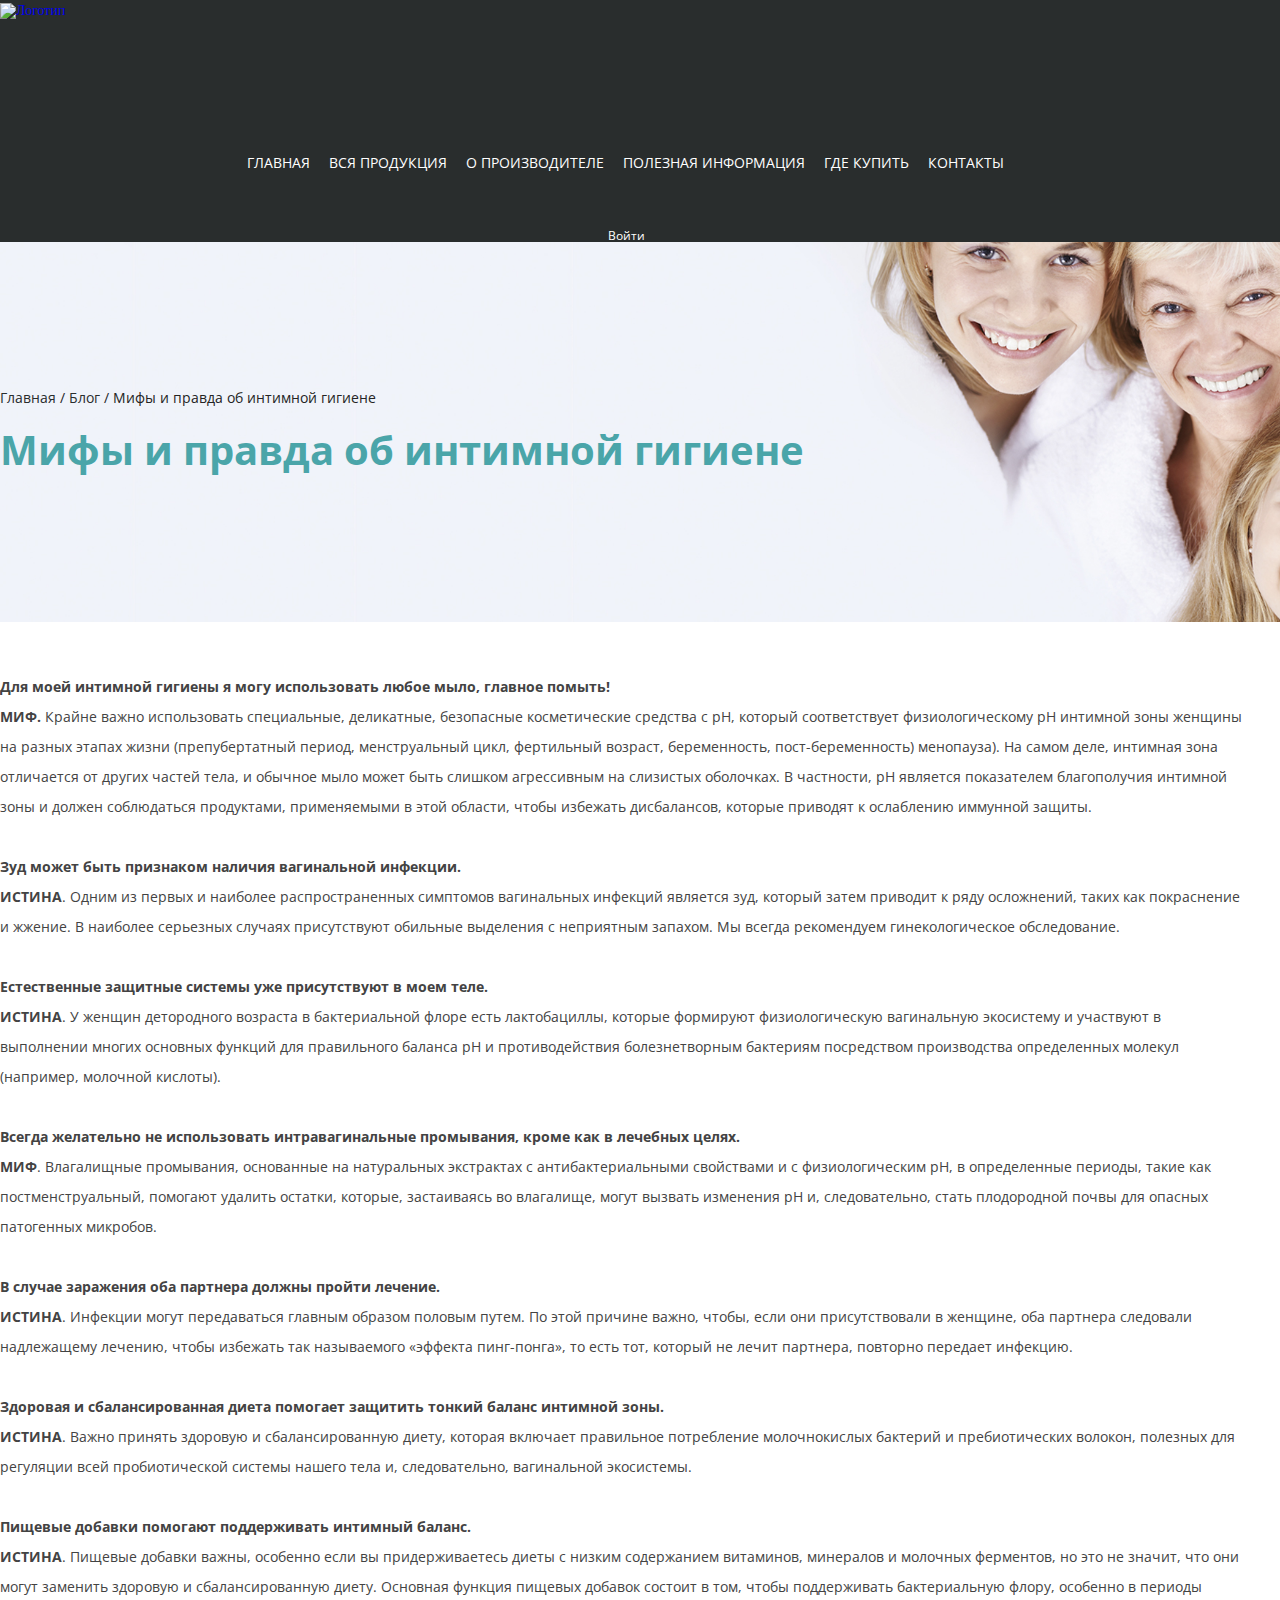
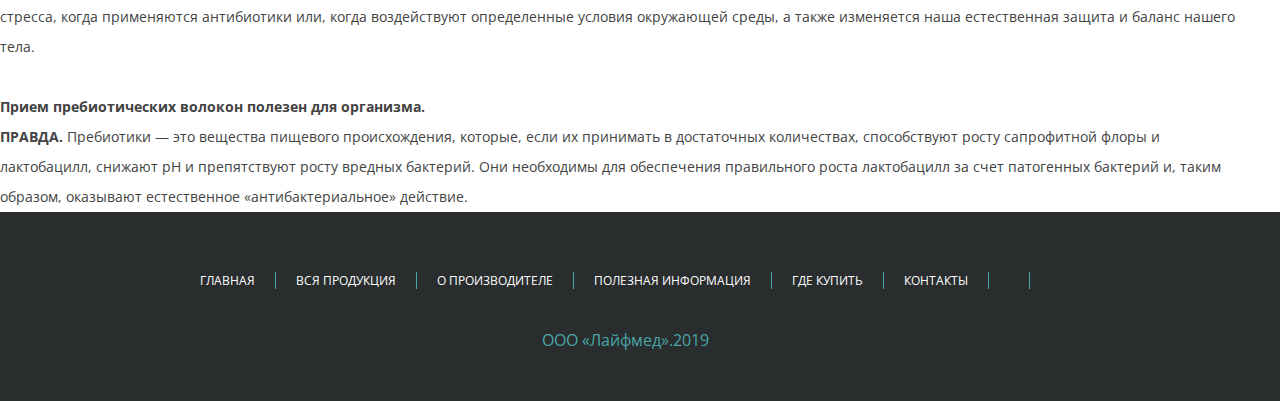
==== commit 8b09a67a: "Корзина" ====
--- a/blog-single.html
+++ b/blog-single.html
@@ -187,91 +187,100 @@
 			</div>
 		</header>
 
-		<section class="header-bg__section header-bg__section--single">
-			<div class="container">
-				<div class="row">
-					<div class="header-bg">
-						<div class="container_bredcrumbs">
-							<span>
+		<div class="wrapper__content">
+			<section class="header-bg__section header-bg__section--single">
+				<div class="container">
+					<div class="row">
+						<div class="header-bg">
+							<div class="container_bredcrumbs">
 								<span>
-									<a href="index.html">Главная</a>
-									/
 									<span>
-										<a href="blog.html">Блог</a>
+										<a href="index.html">Главная</a>
 										/
-										<span class="breadcrumb_last">Мифы и
-											правда об интимной гигиене</span>
+										<span>
+											<a href="blog.html">Блог</a>
+											/
+											<span class="breadcrumb_last">Мифы и
+												правда об интимной гигиене</span>
+										</span>
 									</span>
 								</span>
-							</span>
+							</div>
+							<h1><span>Мифы и правда об интимной гигиене</span></h1>
 						</div>
-						<h1><span>Мифы и правда об интимной гигиене</span></h1>
-					</div>
-				</div>
-			</div>
-		</section>
-
-		<section class="news__content__section">
-			<div class="container">
-				<div class="row">
-					<div class="news__content">
-						<p><strong>Для моей интимной гигиены я могу использовать любое мыло, главное помыть!</strong></p>
-						<p><strong>МИФ.&nbsp;</strong>Крайне важно использовать специальные, деликатные, безопасные косметические
-							средства с рН, который соответствует физиологическому рН интимной зоны женщины на разных этапах жизни
-							(препубертатный период, менструальный цикл, фертильный возраст, беременность, пост-беременность)
-							менопауза).&nbsp;На самом деле, интимная зона отличается от других частей тела, и обычное мыло может быть
-							слишком агрессивным на слизистых оболочках.&nbsp;В частности, pH является показателем благополучия
-							интимной зоны и должен соблюдаться продуктами, применяемыми в этой области, чтобы избежать дисбалансов,
-							которые приводят к ослаблению иммунной защиты.</p>
-						<p>&nbsp;</p>
-						<p><strong>Зуд может быть признаком наличия вагинальной инфекции.</strong></p>
-						<p><strong>ИСТИНА</strong>.&nbsp;Одним из первых и наиболее распространенных симптомов вагинальных инфекций
-							является зуд, который затем приводит к ряду осложнений, таких как покраснение и жжение.&nbsp;В наиболее
-							серьезных случаях присутствуют обильные выделения с неприятным запахом.&nbsp;Мы всегда рекомендуем
-							гинекологическое обследование.</p>
-						<p>&nbsp;</p>
-						<p><strong>Естественные защитные системы уже присутствуют в моем теле.</strong></p>
-						<p><strong>ИСТИНА</strong>.&nbsp;У женщин детородного возраста в бактериальной флоре есть лактобациллы,
-							которые формируют физиологическую вагинальную экосистему и участвуют в выполнении многих основных функций
-							для правильного баланса pH и противодействия болезнетворным бактериям посредством производства
-							определенных молекул (например, молочной кислоты).</p>
-						<p>&nbsp;</p>
-						<p><strong>Всегда желательно не использовать интравагинальные промывания, кроме как в лечебных
-								целях.</strong></p>
-						<p><strong>МИФ</strong>.&nbsp;Влагалищные промывания, основанные на натуральных экстрактах с
-							антибактериальными свойствами и с физиологическим pH, в определенные периоды, такие как постменструальный,
-							помогают удалить остатки, которые, застаиваясь во влагалище, могут вызвать изменения pH и, следовательно,
-							стать плодородной почвы для опасных патогенных микробов.</p>
-						<p>&nbsp;</p>
-						<p><strong>В случае заражения оба партнера должны пройти лечение.</strong></p>
-						<p><strong>ИСТИНА</strong>.&nbsp;Инфекции могут передаваться главным образом половым путем.&nbsp;По этой
-							причине важно, чтобы, если они присутствовали в женщине, оба партнера следовали надлежащему лечению, чтобы
-							избежать так называемого «эффекта пинг-понга», то есть тот, который не лечит партнера, повторно передает
-							инфекцию.</p>
-						<p>&nbsp;</p>
-						<p><strong>Здоровая и сбалансированная диета помогает защитить тонкий баланс интимной зоны.</strong></p>
-						<p><strong>ИСТИНА</strong>.&nbsp;Важно принять здоровую и сбалансированную диету, которая включает
-							правильное потребление молочнокислых бактерий и пребиотических волокон, полезных для регуляции всей
-							пробиотической системы нашего тела и, следовательно, вагинальной экосистемы.</p>
-						<p>&nbsp;</p>
-						<p><strong>Пищевые добавки помогают поддерживать интимный баланс.</strong></p>
-						<p><strong>ИСТИНА</strong>.&nbsp;Пищевые добавки важны, особенно если вы придерживаетесь диеты с низким
-							содержанием витаминов, минералов и молочных ферментов, но это не значит, что они могут заменить здоровую и
-							сбалансированную диету.&nbsp;Основная функция пищевых добавок состоит в том, чтобы поддерживать
-							бактериальную флору, особенно в периоды стресса, когда применяются антибиотики или, когда воздействуют
-							определенные условия окружающей среды, а также изменяется наша естественная защита и баланс нашего тела.
-						</p>
-						<p>&nbsp;</p>
-						<p><strong>Прием пребиотических волокон полезен для организма.</strong></p>
-						<p><strong>ПРАВДА.&nbsp;</strong>Пребиотики — это вещества пищевого происхождения, которые, если их
-							принимать в достаточных количествах, способствуют росту сапрофитной флоры и лактобацилл, снижают рН и
-							препятствуют росту вредных бактерий.&nbsp;Они необходимы для обеспечения правильного роста лактобацилл за
-							счет патогенных бактерий и, таким образом, оказывают естественное «антибактериальное» действие.</p>
-					</div>
-				</div>
-			</div>
-		</section>
-
+					</div>
+				</div>
+			</section>
+
+			<section class="news__content__section">
+				<div class="container">
+					<div class="row">
+						<div class="news__content">
+							<p><strong>Для моей интимной гигиены я могу использовать любое мыло, главное помыть!</strong></p>
+							<p><strong>МИФ.&nbsp;</strong>Крайне важно использовать специальные, деликатные, безопасные косметические
+								средства с рН, который соответствует физиологическому рН интимной зоны женщины на разных этапах жизни
+								(препубертатный период, менструальный цикл, фертильный возраст, беременность, пост-беременность)
+								менопауза).&nbsp;На самом деле, интимная зона отличается от других частей тела, и обычное мыло может
+								быть
+								слишком агрессивным на слизистых оболочках.&nbsp;В частности, pH является показателем благополучия
+								интимной зоны и должен соблюдаться продуктами, применяемыми в этой области, чтобы избежать дисбалансов,
+								которые приводят к ослаблению иммунной защиты.</p>
+							<p>&nbsp;</p>
+							<p><strong>Зуд может быть признаком наличия вагинальной инфекции.</strong></p>
+							<p><strong>ИСТИНА</strong>.&nbsp;Одним из первых и наиболее распространенных симптомов вагинальных
+								инфекций
+								является зуд, который затем приводит к ряду осложнений, таких как покраснение и жжение.&nbsp;В наиболее
+								серьезных случаях присутствуют обильные выделения с неприятным запахом.&nbsp;Мы всегда рекомендуем
+								гинекологическое обследование.</p>
+							<p>&nbsp;</p>
+							<p><strong>Естественные защитные системы уже присутствуют в моем теле.</strong></p>
+							<p><strong>ИСТИНА</strong>.&nbsp;У женщин детородного возраста в бактериальной флоре есть лактобациллы,
+								которые формируют физиологическую вагинальную экосистему и участвуют в выполнении многих основных
+								функций
+								для правильного баланса pH и противодействия болезнетворным бактериям посредством производства
+								определенных молекул (например, молочной кислоты).</p>
+							<p>&nbsp;</p>
+							<p><strong>Всегда желательно не использовать интравагинальные промывания, кроме как в лечебных
+									целях.</strong></p>
+							<p><strong>МИФ</strong>.&nbsp;Влагалищные промывания, основанные на натуральных экстрактах с
+								антибактериальными свойствами и с физиологическим pH, в определенные периоды, такие как
+								постменструальный,
+								помогают удалить остатки, которые, застаиваясь во влагалище, могут вызвать изменения pH и,
+								следовательно,
+								стать плодородной почвы для опасных патогенных микробов.</p>
+							<p>&nbsp;</p>
+							<p><strong>В случае заражения оба партнера должны пройти лечение.</strong></p>
+							<p><strong>ИСТИНА</strong>.&nbsp;Инфекции могут передаваться главным образом половым путем.&nbsp;По этой
+								причине важно, чтобы, если они присутствовали в женщине, оба партнера следовали надлежащему лечению,
+								чтобы
+								избежать так называемого «эффекта пинг-понга», то есть тот, который не лечит партнера, повторно передает
+								инфекцию.</p>
+							<p>&nbsp;</p>
+							<p><strong>Здоровая и сбалансированная диета помогает защитить тонкий баланс интимной зоны.</strong></p>
+							<p><strong>ИСТИНА</strong>.&nbsp;Важно принять здоровую и сбалансированную диету, которая включает
+								правильное потребление молочнокислых бактерий и пребиотических волокон, полезных для регуляции всей
+								пробиотической системы нашего тела и, следовательно, вагинальной экосистемы.</p>
+							<p>&nbsp;</p>
+							<p><strong>Пищевые добавки помогают поддерживать интимный баланс.</strong></p>
+							<p><strong>ИСТИНА</strong>.&nbsp;Пищевые добавки важны, особенно если вы придерживаетесь диеты с низким
+								содержанием витаминов, минералов и молочных ферментов, но это не значит, что они могут заменить здоровую
+								и
+								сбалансированную диету.&nbsp;Основная функция пищевых добавок состоит в том, чтобы поддерживать
+								бактериальную флору, особенно в периоды стресса, когда применяются антибиотики или, когда воздействуют
+								определенные условия окружающей среды, а также изменяется наша естественная защита и баланс нашего тела.
+							</p>
+							<p>&nbsp;</p>
+							<p><strong>Прием пребиотических волокон полезен для организма.</strong></p>
+							<p><strong>ПРАВДА.&nbsp;</strong>Пребиотики — это вещества пищевого происхождения, которые, если их
+								принимать в достаточных количествах, способствуют росту сапрофитной флоры и лактобацилл, снижают рН и
+								препятствуют росту вредных бактерий.&nbsp;Они необходимы для обеспечения правильного роста лактобацилл
+								за
+								счет патогенных бактерий и, таким образом, оказывают естественное «антибактериальное» действие.</p>
+						</div>
+					</div>
+				</div>
+			</section>
+		</div>
 
 		<footer class="container_footer">
 			<div class="container">
--- a/css/style.css
+++ b/css/style.css
@@ -9,6 +9,7 @@
 body {
     margin: 0;
     min-height: 100%
+		-webkit-tap-highlight-color: transparent;
 }
 
 body._lock {
@@ -235,7 +236,13 @@
 }
 
 .wrapper-all {
+	display: flex;
+	flex-direction: column;
+	min-height: 100vh;
 	overflow-x: hidden;
+}
+.wrapper__content {
+	flex: 1 1 auto;
 }
 
 .button {
@@ -298,15 +305,15 @@
 .burger {
 	display: none;
 }
-@media (max-width: 911px) {
+@media (max-width: 1000px) {
 	.burger {
 		display: block;
 		position: absolute;
 		right: 0;
     top: 50%;
     transform: translateY(-50%);
-		width: 30px;
-		height: 18px;
+		width: 20px;
+		height: 16px;
 		cursor: pointer;
 		z-index: 13;
  }
@@ -415,17 +422,23 @@
     flex-wrap: wrap;
 }
 
-@media all and (max-width:911px) {
+@media all and (max-width:1000px) {
     .burger {
         display: block
     }
 }
 
 .container_footer {
-    margin-top: 100px;
-    padding-top: 50px;
+    margin-top: auto;
+    padding-top: 60px;
     padding-bottom: 50px;
     background-color: #292d2d
+}
+@media (max-width: 767px){
+	.container_footer {
+    padding-top: 30px;
+    padding-bottom: 30px;
+}
 }
 
 .footer-menu {
@@ -437,7 +450,7 @@
     -webkit-justify-content: center;
     -ms-flex-pack: center;
     justify-content: center;
-    margin-bottom: 50px
+    margin-bottom: 40px
 }
 
 .footer-menu li {
@@ -455,7 +468,7 @@
 	align-items: center;
 }
 .footer-menu li a {
-    font-size: 16px;
+    font-size: 12px;
     color: #fff;
     -webkit-transition: .3s;
     -o-transition: .3s;
@@ -575,7 +588,7 @@
 }
 
 .copyright-footer p {
-    font-size: 13px;
+    font-size: 16px;
     color: #4aa6aa
 }
 
@@ -652,6 +665,11 @@
     .footer-menu li {
         margin-bottom: 20px
     }
+		@media (max-width: 767px){
+			.footer-menu li {
+        margin-bottom: 15px
+    	}
+		}
     .footer-menu li.stick:after {
         display: none
     }
--- a/css/style-2.css
+++ b/css/style-2.css
@@ -240,8 +240,6 @@
 }
 
 .site-header-cart .woocommerce-Price-amount {
-	opacity: 0;
-	visibility: hidden;
 	transition: opacity 0.3s ease 0s, visibility 0.3s ease 0s;
 }
 
@@ -284,7 +282,7 @@
 	white-space: nowrap;
 }
 
-@media (max-width: 911px){
+@media (max-width: 1000px){
 	.site-header-cart  {
 		display: none;
 	}
@@ -324,7 +322,7 @@
 	visibility: hidden;
 }
 
-@media (max-width: 911px){
+@media (max-width: 1000px){
 	.container_menu-list.social {
 		display: none;
 	}
@@ -396,7 +394,7 @@
 	justify-content: center;
 	line-height: 1;
 }
-@media (max-width: 911px){
+@media (max-width: 1000px){
 	.header-account {
 		display: none;
 	}
@@ -468,20 +466,18 @@
 }
 
 
-@media screen and (max-width: 1024px) {
+@media screen and (max-width: 1200px) {
+	.container_logo {
+		width: 100px;
+	}
 	.container_menu-list li a {
-		font-size: 12px;
-	}
-}
-
+    font-size: 12px;
+	}
+}
 @media screen and (max-width: 1024px) {
     
     .footer-menu li a {
-        font-size: 12px;
-    }
-
-    .container_logo {
-        width: 100px;
+        font-size: 12px !important;
     }
 
     .recomindations-title:before {
@@ -574,9 +570,4 @@
         padding-left: 15px;
         padding-right: 15px;
     }
-
-    .news__content__section {
-        padding-left: 15px;
-        padding-right: 15px;
-    }
 }--- a/css/home.css
+++ b/css/home.css
@@ -0,0 +1,2 @@
+.container_about{padding-top:50px;padding-bottom:50px}.container_about .container_title{margin-bottom:25px}.slider-main img{height:100%;width:100%;-o-object-fit:contain;object-fit:contain}.container_product-grid{margin-bottom:100px}.container_product-item-wrapper{padding-left:7.5px;padding-right:7.5px}.container_product-item{-webkit-transition:.3s;-o-transition:.3s;transition:.3s;-webkit-background-size:cover;background-size:cover;background-position-x:100%;margin-bottom:15px;padding:80px 40px;display:-webkit-box;display:-webkit-flex;display:-ms-flexbox;display:flex;-webkit-box-orient:vertical;-webkit-box-direction:normal;-webkit-flex-direction:column;-ms-flex-direction:column;flex-direction:column;-webkit-box-pack:center;-webkit-justify-content:center;-ms-flex-pack:center;justify-content:center}.container_product-item:hover{-webkit-transform:scale(1.02);-ms-transform:scale(1.02);transform:scale(1.02)}.container_product-item:last-child{margin-bottom:0}.container_product-item.small-padding{padding:40px 20px}.container_product-item .container_title{margin-bottom:30px}.container_product-item .container_text{margin-bottom:15px}.container_why-our-cosmetics{margin-bottom:100px}.container_cosmetics-reason-image{height:150px;margin-bottom:20px}.container_cosmetics-reason-image img{height:100%;width:100%;-o-object-fit:contain;object-fit:contain;font-family:'object-fit: contain'}.container_cosmetics-reason-text p{width:100%;text-align:center;color:#4aa6aa;font-weight:600;font-size:16px}.container_recomindations{margin-bottom:50px}.recomindations-title{margin:0 auto 20px;display:-webkit-box;display:-webkit-flex;display:-ms-flexbox;display:flex;-webkit-box-pack:center;-webkit-justify-content:center;-ms-flex-pack:center;justify-content:center;-webkit-box-align:center;-webkit-align-items:center;-ms-flex-align:center;align-items:center;padding:0}.recomindations-title:after,.recomindations-title:before{content:"";display:block;width:320px;height:1px;background-color:#4aa6aa;margin-left:7.5px;margin-right:7.5px;position:absolute}.recomindations-title:after{right:0}.recomindations-title:before{left:0}.recomindations-title p{text-transform:uppercase;font-size:24px}.recomindations-buttons{margin:0 auto;display:-webkit-box;display:-webkit-flex;display:-ms-flexbox;display:flex;-webkit-flex-wrap:wrap;-ms-flex-wrap:wrap;flex-wrap:wrap;padding:0}.recomindation-button-wrapper{padding-left:7.5px;padding-right:7.5px}.recomindations-button{width:100%;text-align:center;border:1px solid #4aa6aa;padding-top:10px;padding-bottom:10px;color:#4aa6aa;-webkit-transition:.3s;-o-transition:.3s;transition:.3s}.recomindations-button:hover{background-color:#4aa6aa;color:#fff}.recomindations-button.active{color:#dc7a89;border-color:#dc7a89}.recomindations-button.active:hover{background-color:#dc7a89;color:#fff}.recomendations-items{padding-left:20px;padding-right:20px}.cont-why{-webkit-transition:.3s;-o-transition:.3s;transition:.3s}.recomendations-items-image{height:300px;margin-bottom:30px}.recomendations-items-image img{height:100%;width:100%;-o-object-fit:contain;object-fit:contain;font-family:"object-fit: contain"}.recomendations-items-title p{font-size:21px;font-weight:600;width:100%;text-align:center}.recomendations-items-desc{margin-bottom:30px}.recomendations-items-desc p{width:100%;text-align:center}.recomendations-items-link{width:100%;display:-webkit-box;display:-webkit-flex;display:-ms-flexbox;display:flex;-webkit-box-pack:center;-webkit-justify-content:center;-ms-flex-pack:center;justify-content:center}.recomendations-items-link a{color:#fff;display:block;background-color:#4aa6aa;-webkit-transition:.3s;-o-transition:.3s;transition:.3s;border:1px solid #4aa6aa;cursor:pointer;padding:5px 20px}.recomendations-items-link a:hover{background-color:#fff;color:#4aa6aa}.container_products-row{display:none}.container_quality{margin-bottom:100px;background-attachment:fixed;-webkit-background-size:cover;background-size:cover}.quality-info-container{-webkit-box-orient:vertical;-webkit-box-direction:normal;-webkit-flex-direction:column;-ms-flex-direction:column;flex-direction:column;-webkit-box-align:start;-webkit-align-items:flex-start;-ms-flex-align:start;align-items:flex-start;-webkit-box-flex:0;-webkit-flex:0 0 70%;-ms-flex:0 0 70%;flex:0 0 70%;max-width:70%}.container_quality-black{padding-top:100px;padding-bottom:100px}.quality-title{padding:20px;background-color:rgba(94,151,155,.8);margin-bottom:10px}.quality-title p{font-size:30px;text-transform:uppercase;font-weight:900;color:#fff}.quality-text{padding:20px;background-color:rgba(0,0,0,.7)}.quality-text p{font-size:20px;line-height:30px;color:#fff}.container_useful-info .container_title{margin-bottom:30px}.useful-info-item:hover .useful-info-image img{-webkit-transform:scale(1.1);-ms-transform:scale(1.1);transform:scale(1.1)}.useful-info-image{margin-bottom:15px;height:210px;overflow:hidden}.useful-info-image img{height:100%;width:100%;-o-object-fit:cover;object-fit:cover;font-family:"object-fit: cover;";-webkit-transition:.3s;-o-transition:.3s;transition:.3s}.useful-info-title{margin-bottom:15px}.useful-info-title a{color:#4aa6aa;font-weight:700;font-size:20px;line-height:22px;text-transform:uppercase}.useful-info-link{display:-webkit-box;display:-webkit-flex;display:-ms-flexbox;display:flex;width:100%;-webkit-box-pack:end;-webkit-justify-content:flex-end;-ms-flex-pack:end;justify-content:flex-end;margin-top:15px}.useful-info-link a{color:#4aa6aa;font-weight:700}.useful-info-link a:hover{text-decoration:underline}@media all and (max-width:1200px){.container_product-item-wrapper:first-child{margin-bottom:15px}.cont-why{margin-bottom:30px}.recomindation-button-wrapper{margin-bottom:15px}.useful-info-item{margin-bottom:30px}}@media all and (max-width:1000px){.container_menu-list{display:none}#burger .container_menu-list{display:-webkit-box;display:-webkit-flex;display:-ms-flexbox;display:flex;-webkit-box-orient:vertical;-webkit-box-direction:normal;-webkit-flex-direction:column;-ms-flex-direction:column;flex-direction:column}#burger .container_menu-list li{margin:0 0 15px}#burger .container_menu-list li a,.footer-menu li a{font-size:14px}.recomindations-title:after,.recomindations-title:before{width:220px}.quality-info-container{max-width:100%;-webkit-flex-basis:100%;-ms-flex-preferred-size:100%;flex-basis:100%}}@media all and (max-width:768px){.recomindations-title:after,.recomindations-title:before{display:none}.container_quality{padding-left:15px;padding-right:15px}.container_product-item{padding-left:20px;padding-right:20px}.container_title.fontsize40 p{font-size:26px}.button{width:100%}}
+/* .cont-why:hover{-webkit-transform:scale(1.05);-ms-transform:scale(1.05);transform:scale(1.05)} */--- a/css/main.css
+++ b/css/main.css
@@ -1,4 +1,20 @@
-
+.center {
+	text-align: center;
+}
+._tabs-block {
+	display: none;
+}
+._tabs-block._active {
+	display: block;
+}
+@keyframes fade {
+	from {
+		opacity: 0.1;
+	}
+	to {
+		opacity: 1;
+	}
+}
 /* Swiper*/
 ._swiper {
 	overflow: hidden;
@@ -143,7 +159,7 @@
 }
 @media (max-width: 576px){
 	.container__products {
-		margin-bottom: 0px;
+		margin-bottom: 15px;
 	}
 }
 .products-filter{
@@ -225,7 +241,13 @@
 	flex-direction: column;
 	align-items: center;
 	background: #FFFFFF;
-	border: 1px solid #4AA5A9;
+	border: 1px solid #DCDDDD;
+}
+
+@media (max-width: 630px){
+	.products-card {
+		max-width: 335px;
+	}
 }
 .container__products .swiper-slide {
 	height: 100%;
@@ -362,9 +384,14 @@
 	color: #292D2D;
 }
 .products-card__price-old {
+	display: none;
 	margin: 0px 17px 0px 0px;
 	text-decoration: line-through;
 	color: #C4C4C4;
+}
+
+.products-card__price-old.show {
+	display: inline-block;
 }
 
 .products-card__bottom{
@@ -488,6 +515,11 @@
 	z-index: 1;
 }
 
+input::-webkit-outer-spin-button,
+input::-webkit-inner-spin-button {
+    -webkit-appearance: none;
+}
+
 .quantity__input input {
 	width: 100%;
 	background: #F2F2F2;
@@ -500,6 +532,10 @@
 	transition: box-shadow 0.3s ease 0s;
 }
 
+.quantity input:focus {
+	box-shadow: 0 0 0 2px #4AA5A9;
+}
+
 /* Brands */
 .container_brands {
 	margin-bottom: 90px;
@@ -665,6 +701,19 @@
     padding-bottom: 60px;
 	}
 }
+.container_useful-info {
+	margin-bottom: 100px;
+}
+@media (max-width: 992px){
+	.container_useful-info {
+		margin-bottom: 60px;
+	}
+}
+@media (max-width: 992px){
+	.container_useful-info {
+		margin-bottom: 30px;
+	}
+}
 .container_useful-info .row {
 	margin-left: -15px;
 	margin-right: -15px;
@@ -726,17 +775,6 @@
 .row {
 	margin-left: 0;
 	margin-right: 0;
-}
-
-@media (max-width: 992px){
-	.container_footer {
-		margin-top: 40px;
-	}
-}
-@media (max-width: 576px){
-	.container_footer {
-		margin-top: 10px;
-	}
 }
 
 /* Blog Page */
@@ -802,12 +840,6 @@
 	background-size: cover;
 	/* background-position: top right; */
 }
-/* @media (max-width: 450px){
-	.header-bg__section--single {
-	background-position: top right -50px;
-
-	}	  
-} */
 .header-bg__section--single .header-bg h1 {
 	padding-left: 0;
 	font-weight:700;
@@ -817,7 +849,7 @@
 @media (max-width: 576px){
 	.news__content__section {
 		margin-top: 30px;
-		margin-bottom: 30px;
+		margin-bottom: 40px;
 	} 
 }
 
@@ -827,3 +859,1220 @@
 .container_bredcrumbs a:hover {
 	color:#4aa5a9;
 }
+
+
+/* Catalog */
+.woocommerce-breadcrumb {
+	margin: 15px 0px 20px;
+}
+.woocommerce-breadcrumb > * {
+	display: inline-block;
+	font-family: 'Open Sans', sans-serif;
+	font-weight: 400;
+	font-size: 12px;
+	line-height: 16px;
+	color: #434343;
+}
+@media (max-width: 576px){
+	.woocommerce-breadcrumb {
+		margin: 10px 0px;
+	}
+}
+.woocommerce-breadcrumb > span:last-child {
+	color:#242424;
+}
+.woocommerce-breadcrumb > a {
+	transition: color 0.3s ease 0s;
+}
+.woocommerce-breadcrumb > a:hover {
+	color: #00a5a0;
+}
+
+.breadcrumb-separator {
+	margin: 0px 4px;
+}
+
+.woocommerce-products-header__title {
+	margin: 0px 0px 31px 0px;
+	font-family: 'Open Sans', sans-serif;
+	font-weight: 700;
+	font-size: 24px;
+	line-height: 33px;
+	color: #292D2D;
+}
+
+
+/* Site-cintent */
+.site-content .col-full {
+	display: flex;
+}
+@media (max-width: 992px){
+	.site-content .col-full {
+		flex-direction: column;
+	}
+}
+.widget-area {
+	flex: 0 0 282px;
+	margin: 0px 30px 0px 0px;
+}
+
+@media (max-width: 992px){
+	.widget-area {
+		margin: 0px 0px 0px 0px;
+	}
+}
+
+.content-area .products {
+	display: flex;
+	justify-content: space-between;
+	flex-wrap: wrap;
+}
+
+.products > li {
+	margin-bottom: 3.7%;
+}
+
+@media (min-width: 992px) and (max-width: 1200px) {
+	.content-area .products {
+		justify-content: space-evenly;
+	}
+	.products > li {
+		flex: 0 1 50%;
+	}
+}
+
+@media (max-width: 900px){
+	.products > li {
+		flex: 0 1 50%;
+    margin-bottom: 30px;
+	}
+}
+@media (max-width: 630px){
+	.products > li {
+		flex: 0 1 100%;
+	}
+	.products > li:last-child {
+		margin-bottom: 15px;
+	}
+}
+
+.products .products-card {
+	max-width: 282px;
+}
+@media (max-width: 630px){
+	.products .products-card {
+		max-width: 335px;
+	}
+}
+
+/* Sidebar */
+.product-filters {
+	padding: 0px 25px 20px 20px;
+	margin: 0px 0px 30px 0px;
+	border: 1px solid #DCDDDD;
+}
+.woocommerce-widget-layered-nav {
+	padding: 20px 0px 0px 0px;
+}
+.woocommerce-widget-layered-nav:last-child{
+	border-top: 1px solid #DCDDDD;
+}
+.widget-title {
+	display: flex;
+	justify-content: space-between;
+	align-items: center;
+	margin: 0px 0px 16px 0px;
+	font-family: 'Open Sans', sans-serif;
+	font-weight: 700;
+	font-size: 18px;
+	line-height: 25px;
+	color: #292D2D;
+}
+._spoller {
+	cursor: pointer;
+}
+.widget-title::after {
+	content: '';
+	display: block;
+	width: 14px;
+	height: 8px;
+	background: url(../img/icons/arrow-top.svg) no-repeat center;
+	transition: transform 0.5s ease 0s;
+} 
+
+.widget-title._active::after {
+	transform: rotate(180deg);
+}
+
+.woocommerce-widget-layered-nav-list__item {
+	margin: 0px 0px 15px 0px;
+}
+
+.woocommerce-widget-layered-nav-list__item > a {
+	display: inline-block;
+	padding: 0px 0px 0px 25px;
+	font-family: 'Open Sans';
+	font-weight: 400;
+	font-size: 16px;
+	line-height: 22px;
+	color: #242424;
+	position: relative;
+}
+
+.woocommerce-widget-layered-nav-list__item > a::before {
+	content: '';
+	display: block;
+	position: absolute;
+	top: 1px;
+	left: 0;
+	width: 20px;
+	height: 20px;
+	background: #FFFFFF;
+	border: 1px solid #C4C4C4;
+	border-radius: 3px;
+}
+.woocommerce-widget-layered-nav-list.sub-list {
+	margin: 10px 0px 0px 0px;
+}
+.woocommerce-widget-layered-nav-list.sub-list .woocommerce-widget-layered-nav-list__item {
+	margin: 0px 0px 10px 0px;
+}
+.woocommerce-widget-layered-nav-list.sub-list > li > a {
+	padding: 0px 0px 0px 44px;
+}
+.woocommerce-widget-layered-nav-list.sub-list > li > a::before {
+	width: 16.5px;
+	height: 18px;
+	left: 23px;
+	top: 2px;
+}
+
+.woocommerce-widget-layered-nav-list__item > a::after {
+	content: '';
+	display: none;
+	position: absolute;
+	top: 1px;
+	left: 0;
+	width: 20px;
+	height: 20px;
+	background: url(../img/icons/check.svg) no-repeat center;
+	background-size: 14px 18px;
+}
+.woocommerce-widget-layered-nav-list.sub-list > li > a::after {
+	width: 16.5px;
+	height: 18px;
+	left: 22.5px;
+	top: 3px;
+	background-size: 12px 16px;
+}
+.spoller-title-arrow {
+	display: inline-block;
+	padding: 7px 4px;
+	width: 12px;
+	height: 6px;
+	position: absolute;
+	top: 6px;
+	right: 0px;
+	background: url(../img/icons/arrow-top-small.svg) no-repeat center;
+	background-size: 12px 6px;
+	transition: transform 0.3s ease 0s;
+}
+.spoller-title-arrow._active {
+	transform: rotate(180deg);
+}
+.woocommerce-widget-layered-nav-list__item.chosen > a::after {
+	display: block;
+}
+
+.woocommerce-widget-layered-nav-list__item.has-children {
+	position: relative;
+}
+
+.woocommerce-widget-layered-nav-list__item.has-children > a {
+	margin-right: 18px;
+}
+
+.product-filters__btn {
+	display: block;
+	width: 100%;
+	margin: 20px 0px 0px 0px;
+	font-family: 'Open Sans', sans-serif;
+	font-weight: 400;
+	font-size: 16px;
+	line-height: 22px;
+	color: #FFFFFF;
+	line-height: 40px;
+	background: #4AA5A9;
+	border: 1px solid #4AA5A9;
+	text-align: center;
+	transition: color 0.3s ease 0s, background-color 0.3s ease 0s;
+} 
+.product-filters__btn:hover {
+	background-color: #fff;
+	color: #4AA5A9;
+}
+
+/* Info-img */
+.info-img {
+	width: 100%;
+	height: 450px;
+	padding: 252px 20px 40px;
+	margin: 0px 0px 30px 0px;
+	position: relative;
+}
+
+.info-img img {
+	width: 100%;
+	height: 100%;
+	position: absolute;
+	top: 0;
+	left: 0;
+	object-fit: cover;
+}
+
+.info-img__title {
+	margin: 0px 0px 10px 0px;
+	position: relative;
+	z-index: 1;
+	font-family: 'Open Sans', sans-serif;
+	font-weight: 700;
+	font-size: 35px;
+	line-height: 48px;
+	color: #4AA5A9;
+}
+
+.info-img__text {
+	position: relative;
+	z-index: 1;
+	font-family: Open Sans;
+	font-style: normal;
+	font-weight: normal;
+	font-size: 18px;
+	line-height: 25px;
+	text-transform: uppercase;
+	color: #000000;
+}
+
+/* Tags */
+.tags {
+	padding: 20px;
+	margin-bottom: 60px;
+	background: #F9F9F9;
+}
+@media (max-width: 767px){
+	.tags {
+	  margin-bottom: 30px;
+	}
+}
+
+.tags__title {
+	margin: 0px 0px 10px 0px;
+	font-family: 'Open Sans', sans-serif;
+	font-weight: 700;
+	font-size: 16px;
+	line-height: 22px;
+	color: #292D2D;
+}
+
+.tags__body {
+	display: flex;
+	flex-wrap: wrap;
+}
+
+.tags__tag {
+	display: inline-block;
+	padding: 2px 4px;
+	margin: 0px 5px 5px 0px;
+	font-family: Open Sans;
+	font-weight: 300;
+	font-size: 10px;
+	line-height: 14px;
+	color: #656A6A;
+	background: #FFFFFF;
+	transition: background-color 0.3s ease 0s;
+}
+.tags__tag:hover {
+	color: #656A6A;
+	background: rgba(0, 0, 0, .05);
+}
+
+/* Pagination */
+.woocommerce-pagination {
+	display: flex;
+	flex-direction: row-reverse;
+	width: 100%;
+	margin: 0px 0px 60px 0px;
+}
+@media (max-width: 767px){
+	.woocommerce-pagination {
+		margin: 0px 0px 30px 0px;
+	}
+}
+.page-numbers {
+	display: flex;
+}
+.page-numbers a, .page-numbers span {
+	font-family: 'Open Sans', sans-serif;
+	font-weight: 400;
+	font-size: 14px;
+	line-height: 25px;
+	color: #656A6A;
+	transition: color 0.3s ease 0s;
+}
+.page-numbers a:hover {
+	color: #292D2D;
+	text-decoration: underline;
+}
+.page-numbers li {
+	margin: 0px 15px 0px 0px;
+}
+.page-numbers li:last-child {
+	margin: 0px 0px 0px 0px;
+}
+.page-numbers li:nth-last-child(2) {
+	margin: 0px 0px 0px 0px;
+}
+.current {
+	color: #292D2D !important;
+	font-weight: 700 !important;
+}
+
+.next {
+	display: none;
+}
+
+/*Catalog-info */
+.catalog-info {
+	width: 100%;
+	margin-bottom: 30px;
+}
+@media (min-width: 992px) {
+	.catalog-info {
+		margin-bottom: 90px;
+	}
+}
+
+.container_title {
+	margin: 0px 0px 15px 0px;
+	font-weight: 800;
+	font-size: 24px;
+	line-height: 33px;
+}
+
+.catalog-info__text p {
+	margin: 0px 0px 10px 0px;
+	font-family: 'Open Sans', sans-serif;
+	font-weight: 400;
+	font-size: 16px;
+	line-height: 25px;
+	color: #242424;
+}
+@media (max-width: 992px){
+	.catalog-info__text p {
+		font-size: 14px;
+		line-height: 19px;
+	}
+}
+
+/* Product page */
+.product-single {}
+
+.product-single p {
+	font-family: 'Open Sans', sans-serif;
+	font-weight: 400;
+	font-size: 16px;
+	line-height: 22px;
+	color: #242424;
+}
+
+
+.product-single__title {
+	margin: 0px 0px 30px 0px;
+	font-family: 'Open Sans', sans-serif;
+	font-weight: 700;
+	font-size: 24px;
+	line-height: 33px;
+	color: #292D2D;
+}
+
+.product-single__body {
+	display: flex;
+	margin: 0px 0px 60px 0px;
+}
+
+.product-single__slider {
+	max-width: 386px;
+	margin: 0px 30px 0px 0px;
+}
+
+.single-product {
+	margin: 0px 0px 15px 0px;
+	border: 1px solid #DCDDDD;
+}
+
+.product-single__descr {
+	flex: 0 1 auto;
+}
+
+.product-single__descr-text {
+	margin: 0px 0px 30px 0px;
+}
+
+.product-single__descr-list {
+	margin: 0px 0px 30px 0px;
+}
+
+.product-single__descr-list li {
+	display: flex;
+	margin: 0px 0px 10px 0px;
+	font-size: 16px;
+	line-height: 22px;
+	color: #242424;
+}
+.product-single__descr-list li::before {
+	content: '';
+	flex: 0 0 15px;
+	display: block;
+	width: 15px;
+	height: 15px;
+	margin: 4px 8px 0px 0px;
+	background: url(../img/icons/check-list.png) center no-repeat;
+}
+
+.product-single__cols {
+	display: flex;
+	justify-content: space-between;
+}
+
+.product-single__col-left {
+	display: inline-flex;
+	flex-direction: column;
+}
+
+.product-single .product__price {
+	margin: 0px 0px 26px 0px;
+}
+
+
+.product-single .product__price-title {
+	margin: 0px 5px 0px 0px;
+	font-size: 16px;
+	line-height: 22px;
+	color: #000000;
+}
+
+.product-single .products-card__price {
+	margin: 0px 11px 0px 0px;
+	font-weight: 700;
+	font-size: 30px;
+	line-height: 41px;
+	color: #D7233E;
+}
+
+.product-single .woocommerce-Price-amount {
+	
+}
+
+.product-single .amount {}
+
+.product-single .woocommerce-Price-currencySymbol {
+	font-size: 18px;
+}
+
+.product-single .products-card__price-old {
+	margin: 0px 0px 0px 0px;
+	font-size: 20px;
+	line-height: 27px;
+	text-decoration-line: line-through;
+	color: #C4C4C4;
+}
+
+@media (min-width: 991.98px){
+	.product-single .quantity:hover input,
+	.product-single .quantity input:focus {
+		box-shadow: 0 0 0 2px #D7233E;
+	}
+}
+
+.product-single .products-card__btn {
+	display: inline-flex;
+	justify-content: center;
+	padding: 0;
+	background: #D7233E;
+	border: 1px solid #D7233E;
+	width: 100%;
+}
+.product-single .products-card__btn:hover {
+	background: #fff;
+	color:#D7233E;
+}
+
+.product-single .btn-product {}
+
+.product-single .icon-cart {}
+
+.product-single__col-right {
+	flex: 0 1 48%;
+	max-width: 386px;
+	padding: 21px 20px;
+	background: #FFFFFF;
+	border: 1px solid #DCDDDD;
+}
+@media (max-width: 1200px){
+	.product-single__cols {
+		flex-wrap: wrap;
+	}
+	.product-single__col-right {
+		flex: 0 1 100%;
+		max-width: 100%;
+	}
+	.product-single__col-left,
+	.product-single__col-right {
+		margin: 0px 0px 30px 0px;
+	}
+}
+
+.product-single__col-right p {
+	font-size: 14px;
+	line-height: 19px;
+	color: #333333;
+}
+
+.product-single__delivery-term {
+	padding-bottom: 20px;
+	margin-bottom: 20px;
+	border-bottom: 1px solid #DCDDDD;
+}
+
+.product-single__payment-term {}
+
+.product-single__delivery-term,
+.product-single__payment-term {
+	display: flex;
+	align-items: center;
+}
+
+.product-single__delivery-term::before {
+	content: '';
+	flex: 0 0 auto;
+	display: block;
+	margin: 0px 20px 0px 0px;
+	width: 38px;
+	height: 31px;
+	background: url('../img/icons/delivery.svg') center no-repeat;
+} 
+
+.product-single__payment-term::before {
+  content: '';
+	flex: 0 0 auto;
+	display: block;
+	margin: 0px 15px 0px 5px;
+	width: 38px;
+	height: 31px;
+	background: url('../img/icons/payment.svg') center no-repeat;
+}
+
+.product-single__primary {
+	display: flex;
+	justify-content: space-between;
+}
+
+/* tabs */
+.product-single__content {
+	max-width: 805px;
+	margin: 0px 0px 30px 0px;
+	flex: 0 1 66%;
+	width: 66%;
+}
+
+.product-single__nav {
+	display: flex;
+	justify-content: space-between;
+	margin: 0px 0px 20px 0px;
+}
+
+.product-single__navitem {
+	display: flex;
+	padding: 28px 0px;
+	/* margin: 0px 11px 0px 0px; */
+	font-size: 18px;
+	line-height: 25px;
+	text-transform: uppercase;
+	color: #434343;
+	background: #F9F9F9;
+	border: 1px solid #DCDDDD;
+	cursor: pointer;
+	position: relative;
+	transition: background-color 0.3s ease 0s;
+	overflow: hidden;
+	width: 32%;
+	align-items: center;
+	justify-content: center;
+}
+.product-single__navitem:last-child {
+	margin: 0px 0px 0px 0px;
+}
+.product-single__navitem:hover {
+	background: #f1f1f1;
+}
+.product-single__navitem::before {
+	content: '';
+	display: block;
+	width: 100%;
+	height: 2px;
+	position: absolute;
+	top: 0;
+	left: 0;
+	opacity: 0;
+	visibility: hidden;
+	background: #4AA5A9;
+	transition: opacity 0.3s ease 0s, visibility 0.3s ease 0s;
+}
+.product-single__navitem._active::before {
+	opacity: 1;
+	visibility: visible;
+	transition: opacity 0.3s ease 0s, visibility 0.3s ease 0s;
+}
+.product-single__items {
+}
+
+.product-single__block {
+		animation: fade 1s;
+}
+
+.product-single__block--descr {}
+
+.product-single__tab-text p {
+	margin: 0px 0px 20px 0px;
+	font-size: 16px;
+	line-height: 28px;
+	color: #232323;
+}
+
+.product-single__tab-text p:last-child {
+	margin: 0px 0px 15px 0px;
+}
+
+.product-single__content .product-single__descr-list li {
+	font-size: 16px;
+	line-height: 22px;
+	color: #232323;
+}
+
+.product-single__bottom-text p {
+	margin: 0px 0px 25px 0px;
+	font-size: 16px;
+	line-height: 22px;
+	color: #232323;
+}
+
+.product-single__block--video {}
+
+.product-single__block--instruction {}
+
+
+/* research */
+.research {
+	height: 100%;
+	width: 31.65%;
+	max-width: 386px;
+	margin: 0px 0px 30px 0px;
+	padding: 10px 10px 0px;
+	background: #FFFFFF;
+	border: 1px solid #DCDDDD;
+}
+
+.research__title {
+	display: flex;
+	align-items: center;
+	justify-content: center;
+	font-weight: 600;
+	font-size: 18px;
+	line-height: 25px;
+	text-transform: uppercase;
+	color: #FFFFFF;
+	line-height: 70px;
+	background: #4AA5A9;
+}
+
+.research__doc {
+	display: flex;
+	align-items: center;
+	padding: 20px 0px;
+	font-size: 18px;
+	line-height: 25px;
+	color: #232323;
+	transition: color 0.3s ease 0s;
+	border-bottom: 1px solid #DCDDDD;
+}
+.research li:last-child .research__doc{
+	border-bottom: none;
+}
+.research__doc:hover {
+	color:#4AA5A9;
+}
+.research__doc::before {
+	content: '';
+	flex: 0 0 auto;
+	display: block;
+	width: 39.6px;
+	height: 50px;
+	margin: 0px 15px 0px 5px;
+	background-color: #000;
+	-webkit-mask-image: url('../img/icons/download.svg');
+	-webkit-mask-position: center;
+	-webkit-mask-repeat: no-repeat;
+	-webkit-mask-size: cover;
+	transition: background-color 0.3s ease 0s;
+}
+
+.research__doc:hover::before {
+	background-color: #4AA5A9;
+}
+
+.recommendation__title {
+	margin: 0px 0px 30px 0px;
+	font-weight: 700;
+	font-size: 16px;
+	line-height: 22px;
+	text-transform: uppercase;
+	color: #292D2D;
+}
+.container__products--recommendation {
+	margin-top: 0 !important;
+}
+.product-single .quantity {
+	flex: 0 0 80px;
+}
+@media (max-width: 1250px){
+	.recommendation__title {
+		text-align: center;
+	} 
+}
+
+@media (max-width: 992px){
+	.product-single__body {
+		flex-wrap: wrap;
+	} 
+	.product-single__slider {
+    flex: 0 1 100%;
+		width: 100%;
+    margin: 0px auto 30px;
+	}
+	.product-single__col-right {
+		margin: 0px 0px 0px 0px;
+	}
+	.product-single__body {
+    margin: 0px 0px 40px 0px;
+	}
+	.product-single__primary {
+    flex-wrap: wrap;
+	}
+	.product-single__content {
+    max-width: 100%;
+    flex: 0 1 100%;
+    width: 100%;
+	}
+	.research {
+    width: 100%;
+    max-width: 100%;
+	}
+	.product-single__nav {
+    justify-content: space-between;
+	}
+	.product-single__navitem {
+    padding: 0;
+    width: 31.5%;
+    text-align: center;
+    line-height: 83px;
+    margin: 0px 0px 0px 0px;
+	}
+}
+
+@media (max-width: 767px){
+	.product-single p {
+		font-size: 14px;
+		line-height: 19px;
+	}
+	.product-single__navitem {
+    line-height: 60px;
+	}
+	.product-single__tab-text {
+		margin: 0px 0px 5px 0px;
+	}
+	.product-single__tab-text p {
+		font-size: 14px;
+		line-height: 26px;
+		margin: 0px 0px 10px 0px;
+	}
+	.product-single__descr-list {
+    margin: 0px 0px 15px 0px;
+	}
+	.product-single__descr-list li,
+	.product-single__content .product-single__descr-list li {
+		font-size: 14px;
+		line-height: 19px;
+	}
+	.product-single__bottom-text p {
+		margin: 0px 0px 19px 0px;
+	}
+	.product-single__bottom-text p:last-child {
+		margin: 0 0 9px;
+	}
+	.product-single__items .product-single__descr-list {
+		margin: 0px 0px 15px 0px;
+	}
+	.product-single__content {
+		margin: 0px 0px 20px 0px;
+	}
+	.product-single__descr-text {
+    margin: 0px 0px 13px 0px;
+	}
+	.research__title {
+		font-weight: 600;
+		font-size: 16px;
+		line-height: 60px;
+	}
+	.research__doc {
+		padding: 10px 0px;
+		font-size: 14px;
+		line-height: 19px;
+	}
+	.research__doc::before {
+		width: 23.7px;
+		height: 30px;
+		margin: 0px 13px 0px 5px;
+		object-fit: cover;
+	}
+	.recommendation__title {
+		margin: 0px 0px 15px 0px;
+	} 
+	.container__products--recommendation .products-swiper-pagination {
+    margin: 15px auto 0;
+	}
+}
+
+@media (max-width: 576px){
+	.product-single__body {
+    margin: 0px 0px 30px 0px;
+	}
+	.product-single__nav {
+		flex-wrap: wrap;
+    margin: 0px 0px 10px 0px;
+	}
+	.product-single__navitem {
+    width: 100%;
+    line-height: 40px;
+    margin: 0px 0px 3px 0px;
+	}
+	.research__title {
+		line-height: 40px;
+	}
+	.container__products--recommendation {
+		margin-bottom: 30px;
+	}
+	.product-single .products-card__price-old {
+    font-size: 17px;
+    line-height: 27px;
+	}
+	.product-single .products-card__price {
+    margin: 0px 5px 0px 0px;
+    font-size: 24px;
+    line-height: 41px;
+	}
+}
+
+/* Cart */
+.cart-wrapper .entry-title {
+	margin: 0px 0px 42px 0px;
+	font-weight: 700;
+	font-size: 24px;
+	line-height: 33px;
+	color: #292D2D;
+}
+
+.woocommerce-cart-form__contents {
+	width: 100%;
+	font-size: 16px;
+	line-height: 22px;
+}
+.woocommerce-cart-form__contents tr {
+	width: 100%;
+	border-bottom: 1px solid #BFC0C0;
+}
+.woocommerce-cart-form__contents tr:last-child {
+	border-bottom: none;
+}
+.woocommerce-cart-form__contents td {
+	padding: 10px 0px;
+	vertical-align: middle;
+}
+.woocommerce-cart-form__contents th {
+	padding: 0px 0px 12px;
+	vertical-align: middle;
+	font-weight: 700;
+	font-size: 12px;
+	line-height: 16px;
+	color: #292D2D;
+}
+.cart-wrapper .remove {
+	display: inline-flex;
+	align-items: center;
+	justify-content: center;
+	line-height: 1;
+	font-weight: 700;
+	font-size: 16px;
+	padding: 0px 0px 1px 0px;
+	margin: 0px 0px 0px 23px;
+	width: 16.5px;
+	height: 16.5px;
+	color: #fff;
+	background: #747780;
+	border-radius: 50%;
+}
+.product-remove {
+	width: 80px;
+}
+.product-thumbnail {
+	width: 130px;
+}
+.product-thumbnail img {
+	max-width: 80px;
+	max-height: 80px;
+}
+.product-name {
+	width: 386px;
+}
+.product-name a {
+	display: block;
+	width: 386px;
+	margin: 0px 30px 0px 0px;
+	font-weight: 400;
+	font-size: 16px;
+	line-height: 22px;
+	text-decoration-line: underline;
+	color: #4AA5A9;
+}
+.product-price {
+	width: 207px;
+}
+.product-quantity {
+	width: 207px;
+}
+.woocommerce-cart-form__contents td.actions {
+	padding: 20px 0px 30px;
+}
+.actions__row {
+	display: flex;
+}
+.coupon {
+	display: flex;
+}
+.update_btn {
+	margin: 0px 0px 0px auto;
+}
+.cart-wrapper .button {
+	width: auto;
+	padding: 0px 15px;
+	line-height: 38px;
+	border-bottom: 1px solid #4AA5A9;
+	background: #4AA5A9;
+	color: #fff;
+	font-size: 12px;
+	text-transform: initial;
+	transition: color 0.3s ease 0s, background-color 0.3s ease 0s;
+}
+.cart-wrapper .button:hover {
+	background: #fff;
+	color: #4AA5A9;
+}
+.coupon .input-text {
+	width: 180px;
+	padding: 12px 10px;
+	font-size: 12px;
+	line-height: 16px;
+	color: #242424;
+	background: #FFFFFF;
+	border: 1px solid #BFC0C0;
+}
+.coupon .input-text:focus {
+	border: 1px solid #4AA5A9;
+}
+.coupon .input-text::placeholder {
+	color: #747780;
+}
+.cart_totals  .shop_table {
+	margin-left: auto;
+}
+.cart_totals  .shop_table th {
+	display: block;
+	margin: 0 30px 0 0;
+}
+.cart_totals  .shop_table th,
+.cart_totals  .shop_table td
+ {
+	 padding: 0px 0px 20px;
+	font-weight: 700;
+	font-size: 18px;
+	line-height: 25px;
+	color: #242424;
+}
+.wc-proceed-to-checkout {
+	display: flex;
+}
+.cart_totals  .wc-proceed-to-checkout a {
+	padding: 0px 60px;
+	margin: 0px 0px 0px auto;
+	font-size: 18px;
+	line-height: 48px;
+	letter-spacing: 0.05em;
+	text-transform: uppercase;
+	color: #FFFFFF;
+}
+.cart-wrapper {
+	margin: 0px 0px 30px 0px;
+}
+.update_btn.disabled {
+	opacity: 0.5;
+}
+@media (min-width: 992px){
+	.product-name a:hover {
+		text-decoration: none;
+	}
+}
+
+.shop_table-mob {
+	display: none;
+}
+.order-total .woocommerce-Price-currencySymbol {
+	margin: 0px 0px 0px 5px;
+}
+
+@media (max-width: 992px){
+	.product-name a {
+    width: 326px;
+	}
+}
+@media (max-width: 767px){
+	.shop_table {
+		display: none;
+	}
+	.shop_table-mob,
+	.cart-collaterals .shop_table {
+		display: initial;
+	}
+	.shop_table-mob td {
+		text-align: right;
+		padding: 10px 0px 7px;
+	}
+	.shop_table-mob .quantity {
+		margin: 0px 0px 0px auto;
+	}
+	.product-thumbnail {
+		position: relative;
+	}
+	.product-thumbnail img {
+		display: block;
+    max-width: 100px;
+    max-height: 100px;
+		margin: 0px auto;
+	}
+	.product-thumbnail a {
+		display: block;
+		width: 100%;
+	}
+	.cart-wrapper .remove {
+		position: absolute;
+		top: 11px;
+    right: 2px;
+	}
+	.cart-collaterals table,
+	.cart-collaterals tbody {
+		display: block;
+		width: 100%;
+	}
+	.cart-collaterals .shop_table tr  {
+		display: flex;
+		justify-content: space-between;
+		width: 100%;
+	}
+	.product-name a {
+		width: auto;
+	}
+	.product-name {
+		width: auto;
+	}
+	.product-price {
+		width: auto;
+	}
+	.product-quantity {
+		width: auto;
+	}
+	.woocommerce-cart-form__contents tr {
+		border-bottom: none;
+	}
+	.woocommerce-cart-form__contents tr.last-row {
+		border-bottom: 1px solid #BFC0C0;
+	}
+	.woocommerce-cart-form__contents tr.last-row td,
+	.woocommerce-cart-form__contents tr.last-row th {
+		padding: 10px 0 17px;;
+	}
+	.woocommerce-cart-form__contents td.actions {
+    padding: 20px 0px 38px;
+	}
+	.woocommerce-cart-form__contents th {
+		padding: 10px 0px 5px;
+		width: 130px;
+		line-height: 22px;
+	}
+	.product-thumbnail {
+		padding: 20px 0px 10px;
+	}
+	.product-name a {
+		margin: 0px 0px 0px 0px;
+	}
+	.product-name {
+		vertical-align: top !important;
+	}
+	.cart-wrapper .entry-title {
+    margin: 0px 0px 16px 0px;
+	}
+}
+
+@media (max-width: 576px){
+	.actions__row {
+		flex-wrap: wrap;
+	}
+	.coupon,
+	.update_btn {
+		flex: 0 1 100%;
+	}
+	.coupon {
+		flex-wrap: wrap;
+	}
+	.coupon .input-text {
+		margin: 0px 0px 5px 0px;
+	}
+	.coupon {
+		margin: 0px 0px 20px 0px;
+	}
+	.coupon input {
+		flex: 0 1 100%;
+	}
+	.cart_totals .wc-proceed-to-checkout a {
+		width: 100%;
+	}
+}
+
+@media (max-width: 370px) {
+	.woocommerce-cart-form__contents th {
+		padding: 10px 0px 5px;
+		width: 80px;
+		line-height: 22px;
+	}
+}
+
+table .woocommerce-Price-currencySymbol {
+	margin: 0px 0px 0px 5px;
+}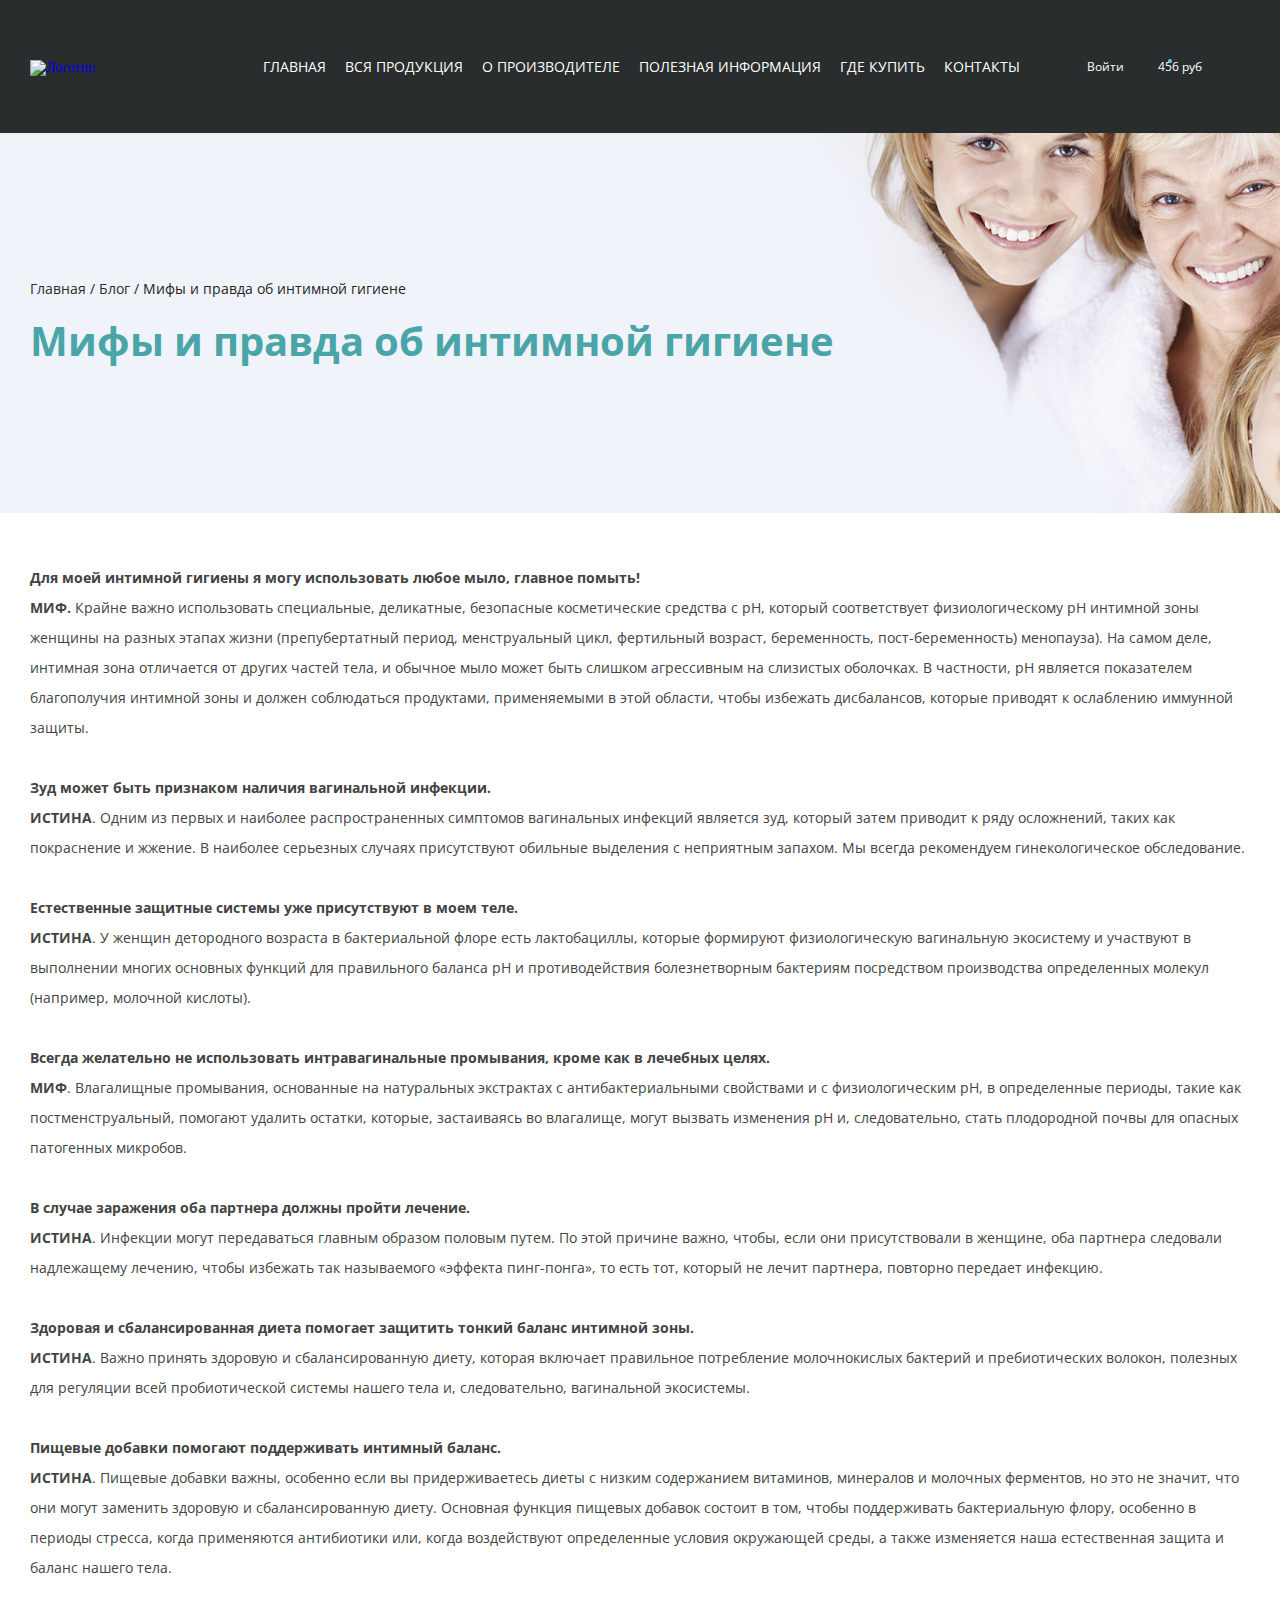
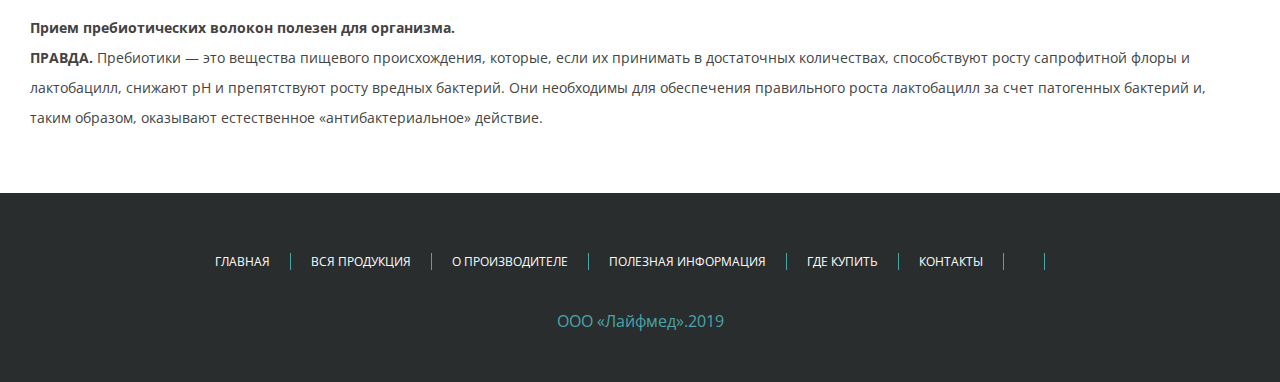
==== commit ff0d162c: "пф" ====
--- a/blog-single.html
+++ b/blog-single.html
@@ -9,7 +9,7 @@
 	<link href="https://fonts.googleapis.com/css?family=Open+Sans:300,400,600,700,800" rel="stylesheet">
 	<!-- <link rel="stylesheet" href="https://unpkg.com/swiper/swiper-bundle.min.css"> -->
 	<link rel="stylesheet" href="css/iconsfont.css">
-	<link rel="stylesheet" href="css/bootstrap.min.css">
+	<!-- <link rel="stylesheet" href="css/bootstrap.min.css"> -->
 	<!-- <link rel="stylesheet" href="css/owl.carousel.min.css"> -->
 	<link rel="stylesheet" href="css/animate.css">
 	<link rel="stylesheet" href="css/style.css">
@@ -34,9 +34,9 @@
 					</div>
 					<ul id="menu-menju-v-shapke" class="container_menu-list container_menu-list--desc">
 						<li>
-							<a href="http://proderm.by/">Главная</a>
-						</li>
-						<li class="menu-item-has-children"><a href="/product/">Вся продукция</a>
+							<a href="index.html">Главная</a>
+						</li>
+						<li class="menu-item-has-children"><a href="catalog.html">Вся продукция</a>
 							<ul class="sub-menu">
 								<li>
 									<a href="http://proderm.by/product_tax/vedenie-ran/">Уход за ранами</a>
@@ -56,10 +56,10 @@
 								</li>
 							</ul>
 						</li>
-						<li class="menu-item-has-children"><a href="http://proderm.by/o-proizvoditele/">О производителе</a>
+						<li class="menu-item-has-children"><a href="manufacturer.html">О производителе</a>
 							<ul class="sub-menu">
 								<li>
-									<a href="http://proderm.by/kachestvo-issledovanija-i-razrabotki/">Качество, исследования и
+									<a href="research.html">Качество, исследования и
 										разработки</a>
 								</li>
 								<li><a href="http://proderm.by/terapevticheskie-oblasti/">Терапевтические области</a></li>
@@ -77,7 +77,9 @@
 
 					<ul class="header-account">
 						<li>
+							<!-- ------ -->
 							<a class="header-account__reg header-account__item icon-user _active" href="#"><span>Войти</span></a>
+							<!-- _active -->
 						</li>
 						<li>
 							<a class="header-account__acc header-account__item icon-user" href="#"><span>Профиль</span></a>
@@ -85,13 +87,16 @@
 					</ul>
 
 					<!-- Cart -->
-					<ul class="site-header-cart menu">
+					<!-- ------ -->
+					<ul class="site-header-cart menu _show">
+						<!-- Класс _show показывает сумму -->
 						<li class="">
 							<a class="cart-contents icon-basket" href="https://themes.woocommerce.com/storefront/cart/"
 								title="View your shopping cart">
 								<span class="woocommerce-Price-amount amount">
-									<span class="woocommerce-Price-currencySymbol"></span>456
-									руб</span>
+									<span>456</span>
+									<span class="woocommerce-Price-currencySymbol">руб</span>
+								</span>
 								<span class="count">0 items</span>
 							</a>
 						</li>
@@ -119,10 +124,10 @@
 				</div>
 				<div class="collapse" id="burger">
 					<ul class="mobile-menu">
-						<li><a href="http://proderm.by/">Главная</a></li>
-						<li>
-							<a href="#menu-item-159">Вся продукция</a>
-							<ul class="mobile-submenu" id="menu-item-159">
+						<li><a href="index.html">Главная</a></li>
+						<li class="menu-item-has-children">
+							<a href="catalog.html">Вся продукция</a>
+							<ul class="sub-menu" id="menu-item-159">
 								<li><a href="http://proderm.by/product_tax/vedenie-ran/">Уход за ранами</a></li>
 								<li><a href="http://proderm.by/product_tax/uhod-za-kozhej-lica-i-tela/">Уход за кожей лица и тела</a>
 								</li>
@@ -132,10 +137,10 @@
 								<li><a href="https://humarforte.by/">Профилактика и лечение заболеваний ЛОР органов</a></li>
 							</ul>
 						</li>
-						<li>
-							<a href="#menu-item-61">О производителе</a>
-							<ul class="mobile-submenu" id="menu-item-61">
-								<li><a href="http://proderm.by/kachestvo-issledovanija-i-razrabotki/">Качество, исследования и
+						<li class="menu-item-has-children">
+							<a href="manufacturer.html">О производителе</a>
+							<ul class="sub-menu" id="menu-item-61">
+								<li><a href="research.html">Качество, исследования и
 										разработки</a></li>
 								<li><a href="http://proderm.by/terapevticheskie-oblasti/">Терапевтические области</a></li>
 								<li><a href="http://proderm.by/videnie-i-socialnye-objazatelstva/">Видение и социальные
--- a/css/style.css
+++ b/css/style.css
@@ -1,3 +1,6 @@
+*, ::after, ::before {
+	box-sizing: border-box;
+}
 a {
     text-decoration: none
 }
@@ -8,7 +11,7 @@
 
 body {
     margin: 0;
-    min-height: 100%
+    min-height: 100%;
 		-webkit-tap-highlight-color: transparent;
 }
 
@@ -143,17 +146,14 @@
     -webkit-box-shadow: none;
     box-shadow: none
 }
-
+body._lock {
+	overflow: hidden;
+}
 .height100 {
     height: 100%
 }
 
 .container_title {
-    display: -webkit-box;
-    display: -webkit-flex;
-    display: -ms-flexbox;
-    display: flex;
-		flex-wrap: wrap;
     width: 100%
 }
 
@@ -348,12 +348,18 @@
 
 
 .container_logo {
+		display: flex;
+		align-items: center;
     height: 96px;
     width: 170px;
 		position: relative;
 		z-index: 13;
 }
-
+@media (max-width: 576px){
+	.container_logo {
+    height: 90px;
+	}
+}
 .container_logo img {
     -o-object-fit: contain;
     object-fit: contain;
@@ -596,7 +602,7 @@
     margin-bottom: 15px;
 }
 
-.mobile-submenu {
+.mobile-menu .sub-menu {
     margin-top: 10px;
     list-style-type: disc;
     list-style-position: inside;
@@ -667,8 +673,11 @@
     }
 		@media (max-width: 767px){
 			.footer-menu li {
-        margin-bottom: 15px
+        margin-bottom: 13px
     	}
+			.footer-menu .footer-instagram {
+				margin-bottom: 18px;
+			}
 		}
     .footer-menu li.stick:after {
         display: none
--- a/css/style-2.css
+++ b/css/style-2.css
@@ -74,6 +74,13 @@
 
 .news__content__section {
     margin-top: 50px;
+		margin-bottom: 60px;
+}
+
+@media (max-width: 992px){
+	.news__content__section {
+		margin-bottom: 50px;
+}
 }
 
 .container_recomindations .center {
@@ -190,6 +197,15 @@
     width: 20%;
     display: none;
     box-shadow: 0 1px 1px 0 #eae8e8;
+}
+.mobile-menu .sub-menu {
+    position: static;
+    top: auto;
+    padding: 0;
+    margin: 15px 0 0;
+    width: auto;
+    display: none;
+    box-shadow: none;
 }
 
 
@@ -570,4 +586,41 @@
         padding-left: 15px;
         padding-right: 15px;
     }
+}
+
+.row {
+	display: -ms-flexbox;
+	display: flex;
+	-ms-flex-wrap: wrap;
+	flex-wrap: wrap;
+}
+img {
+	vertical-align: middle;
+}
+.container {
+	width: 100%;
+	padding-right: 15px;
+	padding-left: 15px;
+	margin-right: auto;
+	margin-left: auto;
+}
+.col-xl-3, .col-xl-4  {
+	position: relative;
+	width: 100%;
+	padding-right: 15px;
+	padding-left: 15px;
+}
+@media (min-width: 1200px) {
+	.col-xl-3 {
+    -ms-flex: 0 0 25%;
+    flex: 0 0 25%;
+    max-width: 25%;
+	}
+}
+@media (min-width: 1200px) {
+	.col-xl-4 {
+		-ms-flex: 0 0 33.333333%;
+		flex: 0 0 33.333333%;
+		max-width: 33.333333%;
+	}
 }--- a/css/home.css
+++ b/css/home.css
@@ -1,2 +1,2 @@
-.container_about{padding-top:50px;padding-bottom:50px}.container_about .container_title{margin-bottom:25px}.slider-main img{height:100%;width:100%;-o-object-fit:contain;object-fit:contain}.container_product-grid{margin-bottom:100px}.container_product-item-wrapper{padding-left:7.5px;padding-right:7.5px}.container_product-item{-webkit-transition:.3s;-o-transition:.3s;transition:.3s;-webkit-background-size:cover;background-size:cover;background-position-x:100%;margin-bottom:15px;padding:80px 40px;display:-webkit-box;display:-webkit-flex;display:-ms-flexbox;display:flex;-webkit-box-orient:vertical;-webkit-box-direction:normal;-webkit-flex-direction:column;-ms-flex-direction:column;flex-direction:column;-webkit-box-pack:center;-webkit-justify-content:center;-ms-flex-pack:center;justify-content:center}.container_product-item:hover{-webkit-transform:scale(1.02);-ms-transform:scale(1.02);transform:scale(1.02)}.container_product-item:last-child{margin-bottom:0}.container_product-item.small-padding{padding:40px 20px}.container_product-item .container_title{margin-bottom:30px}.container_product-item .container_text{margin-bottom:15px}.container_why-our-cosmetics{margin-bottom:100px}.container_cosmetics-reason-image{height:150px;margin-bottom:20px}.container_cosmetics-reason-image img{height:100%;width:100%;-o-object-fit:contain;object-fit:contain;font-family:'object-fit: contain'}.container_cosmetics-reason-text p{width:100%;text-align:center;color:#4aa6aa;font-weight:600;font-size:16px}.container_recomindations{margin-bottom:50px}.recomindations-title{margin:0 auto 20px;display:-webkit-box;display:-webkit-flex;display:-ms-flexbox;display:flex;-webkit-box-pack:center;-webkit-justify-content:center;-ms-flex-pack:center;justify-content:center;-webkit-box-align:center;-webkit-align-items:center;-ms-flex-align:center;align-items:center;padding:0}.recomindations-title:after,.recomindations-title:before{content:"";display:block;width:320px;height:1px;background-color:#4aa6aa;margin-left:7.5px;margin-right:7.5px;position:absolute}.recomindations-title:after{right:0}.recomindations-title:before{left:0}.recomindations-title p{text-transform:uppercase;font-size:24px}.recomindations-buttons{margin:0 auto;display:-webkit-box;display:-webkit-flex;display:-ms-flexbox;display:flex;-webkit-flex-wrap:wrap;-ms-flex-wrap:wrap;flex-wrap:wrap;padding:0}.recomindation-button-wrapper{padding-left:7.5px;padding-right:7.5px}.recomindations-button{width:100%;text-align:center;border:1px solid #4aa6aa;padding-top:10px;padding-bottom:10px;color:#4aa6aa;-webkit-transition:.3s;-o-transition:.3s;transition:.3s}.recomindations-button:hover{background-color:#4aa6aa;color:#fff}.recomindations-button.active{color:#dc7a89;border-color:#dc7a89}.recomindations-button.active:hover{background-color:#dc7a89;color:#fff}.recomendations-items{padding-left:20px;padding-right:20px}.cont-why{-webkit-transition:.3s;-o-transition:.3s;transition:.3s}.recomendations-items-image{height:300px;margin-bottom:30px}.recomendations-items-image img{height:100%;width:100%;-o-object-fit:contain;object-fit:contain;font-family:"object-fit: contain"}.recomendations-items-title p{font-size:21px;font-weight:600;width:100%;text-align:center}.recomendations-items-desc{margin-bottom:30px}.recomendations-items-desc p{width:100%;text-align:center}.recomendations-items-link{width:100%;display:-webkit-box;display:-webkit-flex;display:-ms-flexbox;display:flex;-webkit-box-pack:center;-webkit-justify-content:center;-ms-flex-pack:center;justify-content:center}.recomendations-items-link a{color:#fff;display:block;background-color:#4aa6aa;-webkit-transition:.3s;-o-transition:.3s;transition:.3s;border:1px solid #4aa6aa;cursor:pointer;padding:5px 20px}.recomendations-items-link a:hover{background-color:#fff;color:#4aa6aa}.container_products-row{display:none}.container_quality{margin-bottom:100px;background-attachment:fixed;-webkit-background-size:cover;background-size:cover}.quality-info-container{-webkit-box-orient:vertical;-webkit-box-direction:normal;-webkit-flex-direction:column;-ms-flex-direction:column;flex-direction:column;-webkit-box-align:start;-webkit-align-items:flex-start;-ms-flex-align:start;align-items:flex-start;-webkit-box-flex:0;-webkit-flex:0 0 70%;-ms-flex:0 0 70%;flex:0 0 70%;max-width:70%}.container_quality-black{padding-top:100px;padding-bottom:100px}.quality-title{padding:20px;background-color:rgba(94,151,155,.8);margin-bottom:10px}.quality-title p{font-size:30px;text-transform:uppercase;font-weight:900;color:#fff}.quality-text{padding:20px;background-color:rgba(0,0,0,.7)}.quality-text p{font-size:20px;line-height:30px;color:#fff}.container_useful-info .container_title{margin-bottom:30px}.useful-info-item:hover .useful-info-image img{-webkit-transform:scale(1.1);-ms-transform:scale(1.1);transform:scale(1.1)}.useful-info-image{margin-bottom:15px;height:210px;overflow:hidden}.useful-info-image img{height:100%;width:100%;-o-object-fit:cover;object-fit:cover;font-family:"object-fit: cover;";-webkit-transition:.3s;-o-transition:.3s;transition:.3s}.useful-info-title{margin-bottom:15px}.useful-info-title a{color:#4aa6aa;font-weight:700;font-size:20px;line-height:22px;text-transform:uppercase}.useful-info-link{display:-webkit-box;display:-webkit-flex;display:-ms-flexbox;display:flex;width:100%;-webkit-box-pack:end;-webkit-justify-content:flex-end;-ms-flex-pack:end;justify-content:flex-end;margin-top:15px}.useful-info-link a{color:#4aa6aa;font-weight:700}.useful-info-link a:hover{text-decoration:underline}@media all and (max-width:1200px){.container_product-item-wrapper:first-child{margin-bottom:15px}.cont-why{margin-bottom:30px}.recomindation-button-wrapper{margin-bottom:15px}.useful-info-item{margin-bottom:30px}}@media all and (max-width:1000px){.container_menu-list{display:none}#burger .container_menu-list{display:-webkit-box;display:-webkit-flex;display:-ms-flexbox;display:flex;-webkit-box-orient:vertical;-webkit-box-direction:normal;-webkit-flex-direction:column;-ms-flex-direction:column;flex-direction:column}#burger .container_menu-list li{margin:0 0 15px}#burger .container_menu-list li a,.footer-menu li a{font-size:14px}.recomindations-title:after,.recomindations-title:before{width:220px}.quality-info-container{max-width:100%;-webkit-flex-basis:100%;-ms-flex-preferred-size:100%;flex-basis:100%}}@media all and (max-width:768px){.recomindations-title:after,.recomindations-title:before{display:none}.container_quality{padding-left:15px;padding-right:15px}.container_product-item{padding-left:20px;padding-right:20px}.container_title.fontsize40 p{font-size:26px}.button{width:100%}}
+.container_about{padding-top:50px;padding-bottom:50px}.container_about .container_title{margin-bottom:25px}.slider-main img{height:100%;width:100%;-o-object-fit:contain;object-fit:contain}.container_product-grid{margin-bottom:100px}.container_product-item-wrapper{padding-left:7.5px;padding-right:7.5px}.container_product-item{-webkit-transition:.3s;-o-transition:.3s;transition:.3s;-webkit-background-size:cover;background-size:cover;background-position-x:100%;margin-bottom:15px;padding:80px 40px;display:-webkit-box;display:-webkit-flex;display:-ms-flexbox;display:flex;-webkit-box-orient:vertical;-webkit-box-direction:normal;-webkit-flex-direction:column;-ms-flex-direction:column;flex-direction:column;-webkit-box-pack:center;-webkit-justify-content:center;-ms-flex-pack:center;justify-content:center}.container_product-item:hover{-webkit-transform:scale(1.02);-ms-transform:scale(1.02);transform:scale(1.02)}.container_product-item:last-child{margin-bottom:0}.container_product-item.small-padding{padding:40px 20px}.container_product-item .container_title{margin-bottom:30px}.container_product-item .container_text{margin-bottom:15px}.container_why-our-cosmetics{margin-bottom:100px}.container_cosmetics-reason-image{height:150px;margin-bottom:20px}.container_cosmetics-reason-image img{display:block;height:150px;width:150px;margin-left:auto;margin-right:auto;-o-object-fit:contain;object-fit:contain;font-family:'object-fit: contain'}.container_cosmetics-reason-text p{width:100%;text-align:center;color:#4aa6aa;font-weight:600;font-size:16px}.container_recomindations{margin-bottom:50px}.recomindations-title{margin:0 auto 20px;display:-webkit-box;display:-webkit-flex;display:-ms-flexbox;display:flex;-webkit-box-pack:center;-webkit-justify-content:center;-ms-flex-pack:center;justify-content:center;-webkit-box-align:center;-webkit-align-items:center;-ms-flex-align:center;align-items:center;padding:0}.recomindations-title:after,.recomindations-title:before{content:"";display:block;width:320px;height:1px;background-color:#4aa6aa;margin-left:7.5px;margin-right:7.5px;position:absolute}.recomindations-title:after{right:0}.recomindations-title:before{left:0}.recomindations-title p{text-transform:uppercase;font-size:24px}.recomindations-buttons{margin:0 auto;display:-webkit-box;display:-webkit-flex;display:-ms-flexbox;display:flex;-webkit-flex-wrap:wrap;-ms-flex-wrap:wrap;flex-wrap:wrap;padding:0}.recomindation-button-wrapper{padding-left:7.5px;padding-right:7.5px}.recomindations-button{width:100%;text-align:center;border:1px solid #4aa6aa;padding-top:10px;padding-bottom:10px;color:#4aa6aa;-webkit-transition:.3s;-o-transition:.3s;transition:.3s}.recomindations-button:hover{background-color:#4aa6aa;color:#fff}.recomindations-button.active{color:#dc7a89;border-color:#dc7a89}.recomindations-button.active:hover{background-color:#dc7a89;color:#fff}.recomendations-items{padding-left:20px;padding-right:20px}.cont-why{-webkit-transition:.3s;-o-transition:.3s;transition:.3s}.recomendations-items-image{height:300px;margin-bottom:30px}.recomendations-items-image img{height:100%;width:100%;-o-object-fit:contain;object-fit:contain;font-family:"object-fit: contain"}.recomendations-items-title p{font-size:21px;font-weight:600;width:100%;text-align:center}.recomendations-items-desc{margin-bottom:30px}.recomendations-items-desc p{width:100%;text-align:center}.recomendations-items-link{width:100%;display:-webkit-box;display:-webkit-flex;display:-ms-flexbox;display:flex;-webkit-box-pack:center;-webkit-justify-content:center;-ms-flex-pack:center;justify-content:center}.recomendations-items-link a{color:#fff;display:block;background-color:#4aa6aa;-webkit-transition:.3s;-o-transition:.3s;transition:.3s;border:1px solid #4aa6aa;cursor:pointer;padding:5px 20px}.recomendations-items-link a:hover{background-color:#fff;color:#4aa6aa}.container_products-row{display:none}.container_quality{margin-bottom:100px;background-attachment:fixed;-webkit-background-size:cover;background-size:cover}.quality-info-container{-webkit-box-orient:vertical;-webkit-box-direction:normal;-webkit-flex-direction:column;-ms-flex-direction:column;flex-direction:column;-webkit-box-align:start;-webkit-align-items:flex-start;-ms-flex-align:start;align-items:flex-start;-webkit-box-flex:0;-webkit-flex:0 0 70%;-ms-flex:0 0 70%;flex:0 0 70%;max-width:70%}.container_quality-black{padding-top:100px;padding-bottom:100px}.quality-title{padding:20px;background-color:rgba(94,151,155,.8);margin-bottom:10px}.quality-title p{font-size:30px;text-transform:uppercase;font-weight:900;color:#fff}.quality-text{padding:20px;background-color:rgba(0,0,0,.7)}.quality-text p{font-size:20px;line-height:30px;color:#fff}.container_useful-info .container_title{margin-bottom:30px}.useful-info-item:hover .useful-info-image img{-webkit-transform:scale(1.1);-ms-transform:scale(1.1);transform:scale(1.1)}.useful-info-image{margin-bottom:15px;height:210px;overflow:hidden}.useful-info-image img{height:100%;width:100%;-o-object-fit:cover;object-fit:cover;font-family:"object-fit: cover;";-webkit-transition:.3s;-o-transition:.3s;transition:.3s}.useful-info-title{margin-bottom:15px}.useful-info-title a{color:#4aa6aa;font-weight:700;font-size:20px;line-height:22px;text-transform:uppercase}.useful-info-link{display:-webkit-box;display:-webkit-flex;display:-ms-flexbox;display:flex;width:100%;-webkit-box-pack:end;-webkit-justify-content:flex-end;-ms-flex-pack:end;justify-content:flex-end;margin-top:15px}.useful-info-link a{color:#4aa6aa;font-weight:700}.useful-info-link a:hover{text-decoration:underline}@media all and (max-width:1200px){.container_product-item-wrapper:first-child{margin-bottom:15px}.cont-why{margin-bottom:30px}.recomindation-button-wrapper{margin-bottom:15px}.useful-info-item{margin-bottom:30px}}@media all and (max-width:1000px){.container_menu-list{display:none}#burger .container_menu-list{display:-webkit-box;display:-webkit-flex;display:-ms-flexbox;display:flex;-webkit-box-orient:vertical;-webkit-box-direction:normal;-webkit-flex-direction:column;-ms-flex-direction:column;flex-direction:column}#burger .container_menu-list li{margin:0 0 15px}#burger .container_menu-list li a,.footer-menu li a{font-size:14px}.recomindations-title:after,.recomindations-title:before{width:220px}.quality-info-container{max-width:100%;-webkit-flex-basis:100%;-ms-flex-preferred-size:100%;flex-basis:100%}}@media all and (max-width:768px){.recomindations-title:after,.recomindations-title:before{display:none}.container_quality{padding-left:15px;padding-right:15px}.container_product-item{padding-left:20px;padding-right:20px}.container_title.fontsize40 p{font-size:26px}.button{width:100%}}
 /* .cont-why:hover{-webkit-transform:scale(1.05);-ms-transform:scale(1.05);transform:scale(1.05)} */--- a/css/main.css
+++ b/css/main.css
@@ -1,3 +1,239 @@
+/* Popup */
+.popup {
+	-webkit-overflow-scrolling: touch;
+	z-index: 100;
+	padding: 30px 10px;
+	position: fixed;
+	top: 0px;
+	left: 0;
+	width: 100%;
+	height: 100%;
+	transition: visibility 0.8s ease 0s;
+	visibility: hidden;
+}
+.popup::before {
+	content: "";
+	background-color: rgba(0, 0, 0, 0.9);
+	position: fixed;
+	width: 100%;
+	height: 100%;
+	top: 0;
+	left: 0;
+	opacity: 0;
+	transition: opacity 0.8s ease 0s;
+}
+.popup.show {
+	visibility: visible;
+	overflow: auto;
+}
+.popup.show::before {
+	opacity: 1;
+}
+.popup.show .popup__body {
+	transform: scale(1);
+}
+.popup._active {
+	overflow: auto;
+	visibility: visible;
+}
+.popup._active::before {
+	opacity: 1;
+}
+.popup._active .popup__body {
+	transition: all 0.3s ease 0.2s;
+	transform: scale(1);
+}
+.popup__content {
+	display: flex;
+	flex-direction: column;
+	align-items: center;
+	min-height: 100%;
+	flex: 1 1 auto;
+	width: 100%;
+	display: flex;
+	justify-content: center;
+	align-items: center;
+}
+.popup__body {
+	max-width: 510px;
+	transform: scale(0);
+	transition: all 0.3s ease 0s;
+	background-color: #fff;
+	padding: 30px;
+	width: 100%;
+}
+.popup__close {
+	width: 18px;
+	height: 18px;
+	position: absolute;
+	top: 16px;
+	right: 16px;
+	cursor: pointer;
+	z-index: 30;
+	background: url("../img/icons/close.svg") 0 0 no-repeat;
+}
+
+.popup-cart__title {
+	text-align: center;
+	width: 100%;
+	margin: 0 0 30px;
+	font-weight: 700;
+	font-size: 18px;
+	line-height: 25px;
+	color: #292D2D;
+}
+
+.popup-cart__name {
+	text-align: center;
+	width: 100%;
+	margin: 0px 0px 30px 0px;
+	font-weight: 400;
+	font-size: 16px;
+	line-height: 22px;
+	text-align: center;
+	color: #232323;
+}
+
+.popup-cart__btns {
+	display: flex;
+	flex-direction: column;
+	align-items: center;
+}
+
+.popup-cart__btn {
+	display: flex;
+	justify-content: center;
+	align-items: center;
+	width: 215px !important;
+	height: 41px !important;
+	line-height: 41px;
+	font-weight: 400;
+	font-size: 14px;
+	line-height: 19px;
+	text-transform: uppercase;
+	transition: color 0.3s ease 0s, background-color 0.3s ease 0s;
+}
+/* .popup-cart__btn--continue {
+	color: #4AA5A9;
+	border: 1px solid #4aa5a9;
+	background: #fff;
+}
+.popup-cart__btn--continue:hover {
+	color: #fff;
+	background: #4AA5A9;
+} */
+
+.popup-cart__btn--order {
+	color: #fff;
+	background: #4AA5A9;
+	border: 1px solid #4aa5a9;
+}
+.popup-cart__btn--order:hover {
+	color: #4AA5A9;
+	background: #fff;
+}
+.popup-cart__btn--continue.popup__close {
+	margin: 0px 0px 10px 0px;
+	width: auto;
+	height: auto;
+	position: static;
+	color: #4AA5A9;
+	border: 1px solid #4aa5a9;
+	background: #fff;
+	top: auto;
+	right: auto;
+}
+.popup-cart__btn--continue.popup__close:hover {
+	color: #fff;
+	background: #4AA5A9;
+}
+
+
+
+
+
+
+
+/* Options */
+.options {
+  display: flex;
+  flex-direction: column;
+  align-items: flex-start;
+}
+.options__item {
+  position: relative;
+  cursor: pointer;
+}
+.options__input {
+  position: absolute;
+  width: 0;
+  height: 0;
+  opacity: 0;
+  left: 0;
+  top: 0;
+  visibility: hidden;
+}
+.options__input:checked + .options__text:after {
+  transform: scale(1);
+}
+.options__text {
+  display: inline-flex;
+  align-items: center;
+  position: relative;
+  font-size: 16px;
+	line-height: 22px;
+	color: #292D2D;
+}
+.options__text:before {
+  content: "";
+  align-self: flex-start;
+  margin: 2px 10px 0px 0px;
+  flex: 0 0 18px;
+  left: 0;
+  top: 0px;
+  border-radius: 50%;
+  width: 18px;
+  height: 18px;
+  background: #4AA5A9;
+  border: 1px solid #a7a9ac;
+}
+.options__text:after {
+  content: "";
+  transition: all 0.3s ease 0s;
+  transform: scale(0);
+  width: 10px;
+  height: 10px;
+  border-radius: 50%;
+  background-color: #fff;
+  position: absolute;
+	left: 4px;
+	top: 6px;
+}
+
+/* custom placeholder */
+._hidden {
+	display: none !important;
+}
+._placeholder-parent {
+	position: relative;
+}
+._placeholder-parent ._placeholder {
+	position: absolute;
+	width: 100%;
+	height: 100%;
+	top: 0;
+	font-size: 14px;
+	line-height: 40px;
+	color: #747780;
+	padding: 0px 0px 0px 10px;
+	cursor: text;
+	z-index: 1;
+}
+._placeholder-parent ._placeholder ._asterisk {
+	color: #ff0027;
+}
+
+
 .center {
 	text-align: center;
 }
@@ -350,15 +586,27 @@
 
 .products-card__title{
 	flex: 1 1 auto;
+	width: 100%;
 	margin: 0px 0px 5px;
 	font-weight: 400;
 	font-size: 12px;
 	line-height: 1.333;
 	text-align: center;
 	color: #4AA5A9;
+	overflow: hidden;
+	display: -webkit-box;
+	-webkit-line-clamp: 3;
+	-webkit-box-orient: vertical;
+	height: 46px;
+}
+
+.products-card__title:hover {
+	text-decoration: underline;
+	color: #4AA5A9;
 }
 
 .products-card__content {
+	width: 100%;
 	display: flex;
 	flex-direction: column;
 	align-items: center;
@@ -366,12 +614,18 @@
 }
 
 .products-card__name{
+	width: 100%;
 	margin: 0 0px 10px 0px;
 	font-weight: 700 ;
 	font-size: 18px;
 	line-height: 1.388;
 	text-align: center;
 	color: #242424;
+	overflow: hidden;
+	display: -webkit-box;
+	-webkit-line-clamp: 2;
+	-webkit-box-orient: vertical;
+	height: 46px;
 }
 .products-card__prices {
 	display: flex;
@@ -522,6 +776,7 @@
 
 .quantity__input input {
 	width: 100%;
+	height: 40px;
 	background: #F2F2F2;
 	font-family: 'Open Sans', sans-serif;
 	font-weight: 400;
@@ -640,7 +895,7 @@
 }
 
 .container_why-our-cosmetics .row {
-	margin-bottom: 60px;
+	margin-bottom: 30px;
 } 
 
 @media (max-width: 992px){
@@ -922,6 +1177,10 @@
 	}
 }
 
+.content-area {
+	width: 100%;
+}
+
 .content-area .products {
 	display: flex;
 	justify-content: space-between;
@@ -972,10 +1231,17 @@
 	border: 1px solid #DCDDDD;
 }
 .woocommerce-widget-layered-nav {
-	padding: 20px 0px 0px 0px;
-}
-.woocommerce-widget-layered-nav:last-child{
-	border-top: 1px solid #DCDDDD;
+	padding: 20px 0px 0px;
+	border-bottom: 1px solid #DCDDDD;
+}
+.product-filters > .woocommerce-widget-layered-nav-list {
+	padding: 0px 0px 20px 0px;
+}
+.woocommerce-widget-layered-nav:last-of-type {
+	border-bottom: none !important;
+}
+.product-filters > .woocommerce-widget-layered-nav:last-of-type {
+	padding: 20px 0px 20px 0px;
 }
 .widget-title {
 	display: flex;
@@ -987,7 +1253,14 @@
 	font-size: 18px;
 	line-height: 25px;
 	color: #292D2D;
-}
+	transition: margin-bottom 0.3s ease 0s;
+}
+.woocommerce-widget-layered-nav-list__item:last-child .sub-list li:last-child {
+	margin-bottom: 0;
+} 
+.woocommerce-widget-layered-nav-list__item:last-child .sub-list li:last-child a {
+	padding-bottom: 20px;
+} 
 ._spoller {
 	cursor: pointer;
 }
@@ -1006,6 +1279,9 @@
 
 .woocommerce-widget-layered-nav-list__item {
 	margin: 0px 0px 15px 0px;
+}
+.woocommerce-widget-layered-nav-list__item:last-child {
+	margin: 0px 0px 0px 0px;
 }
 
 .woocommerce-widget-layered-nav-list__item > a {
@@ -1059,11 +1335,11 @@
 	background-size: 14px 18px;
 }
 .woocommerce-widget-layered-nav-list.sub-list > li > a::after {
-	width: 16.5px;
+	width: 17px;
 	height: 18px;
 	left: 22.5px;
 	top: 3px;
-	background-size: 12px 16px;
+	background-size: 10px 16px;
 }
 .spoller-title-arrow {
 	display: inline-block;
@@ -1077,6 +1353,20 @@
 	background-size: 12px 6px;
 	transition: transform 0.3s ease 0s;
 }
+@media (max-width: 992px){
+	.spoller-title-arrow + ul,
+	.widget-title--use + ul
+	 {
+		display: none;
+	}
+	.spoller-title-arrow  {
+		transform: rotate(180deg) !important;
+	}
+	.spoller-title-arrow._active
+	  {
+		transform: rotate(0deg) !important;
+	}
+}
 .spoller-title-arrow._active {
 	transform: rotate(180deg);
 }
@@ -1095,7 +1385,6 @@
 .product-filters__btn {
 	display: block;
 	width: 100%;
-	margin: 20px 0px 0px 0px;
 	font-family: 'Open Sans', sans-serif;
 	font-weight: 400;
 	font-size: 16px;
@@ -1311,6 +1600,7 @@
 }
 
 .product-single__descr {
+	width: 100%;
 	flex: 0 1 auto;
 }
 
@@ -1874,7 +2164,8 @@
 .cart-wrapper .button {
 	width: auto;
 	padding: 0px 15px;
-	line-height: 38px;
+	line-height: 42px;
+	height: 42px;
 	border-bottom: 1px solid #4AA5A9;
 	background: #4AA5A9;
 	color: #fff;
@@ -1922,9 +2213,10 @@
 }
 .cart_totals  .wc-proceed-to-checkout a {
 	padding: 0px 60px;
+	height: 50px;
 	margin: 0px 0px 0px auto;
 	font-size: 18px;
-	line-height: 48px;
+	line-height: 50px;
 	letter-spacing: 0.05em;
 	text-transform: uppercase;
 	color: #FFFFFF;
@@ -2075,4 +2367,514 @@
 
 table .woocommerce-Price-currencySymbol {
 	margin: 0px 0px 0px 5px;
+}
+
+.manufacturer {
+	margin: 0px 0px 60px 0px;
+}
+@media (max-width: 992px){
+	.manufacturer {
+		margin: 0px 0px 60px 0px;
+	}
+}
+@media (max-width: 767px){
+	.manufacturer {
+		margin: 0px 0px 40px 0px;
+	}
+}
+.manufacturer span  {
+	color: #49a29f;
+}
+.manufacturer p {
+	color: rgb(102, 102, 102);
+}
+.content-block__title {
+	padding: 0px 0px 35px 0px;
+	margin: 0px 0px 35px 0px;
+	border-bottom: 1px solid #49a29f;
+}
+@media (max-width: 767px){
+	.content-block__title {
+		font-size: 24px;
+		padding: 0px 0px 15px 0px;
+		margin: 0px 0px 15px 0px;
+	}
+}
+.content-block__row .content-block__title {
+	padding: 0px 0px 0px 0px;
+	margin: 0px 0px 23px 0px;
+	border-bottom: none;
+}
+.content-block__text {
+	margin: 0px 0px 65px 0px;
+}
+.content-block__row {
+	padding: 60px 0px;
+	margin: 0px 0px 60px 0px;
+	background-color: #f7f7f7;
+}
+.content-block__img {
+	flex: 0 0 45%;
+	margin: 0 30px 0 0;
+}
+.content-block__row  .container {
+	display: flex;
+}
+.content-block__row .content-block__text {
+	margin: 0px 0px 0px 0px;
+}
+@media (max-width: 992px){
+	.content-block__text {
+		margin: 0px 0px 40px 0px;
+	} 
+}
+@media (max-width: 767px){
+	.content-block__row  .container {
+		flex-wrap: wrap;
+	}
+	.content-block__img {
+		flex: 0 1 100%;
+		margin: 0px 0 30px;
+	}
+	.content-block__img img {
+		display: block;
+		margin: 0px auto;
+	}
+	.content-block__row .content-block__title {
+		margin: 0px 0px 15px 0px;
+	}
+	.content-block__text {
+		margin: 0px 0px 30px 0px;
+	}
+	.content-block__row {
+		padding: 30px 0px;
+		margin: 0px 0px 30px 0px;
+	}
+}
+
+/* Research page */
+.research-block p {
+	font-size: 13px;
+	color: #686868;
+}
+.research-block__img img {
+	height: 39px;
+}
+
+.research-block__text {
+	margin: 0px 0px 30px 0px;
+}
+.research-block__text span {
+	color:#49a29f;
+}
+.research-block__items {
+	display: flex;
+	flex-wrap: wrap;
+	justify-content: space-evenly;
+	margin: 50px 0px 10px 0px;
+}
+.research-block__item {
+	flex: 0 1 33%;
+	display: flex;
+	flex-direction: column;
+	align-items: center;
+	margin: 0px 0px 40px 0px;
+	text-align: center;
+}
+.research-block__img {
+	display: flex;
+	justify-content: center;
+	align-items: center;
+	width: 74px;
+	height: 74px;
+	margin: 0px 0px 20px 0px;
+	background-color: #EBEBEB;
+	border-radius: 50%;
+}
+
+/* quality-block */
+.quality-block {
+	padding: 100px 0px 80px;
+	margin: 0px 0px 50px 0px;
+	color: #fff;
+	background-repeat: no-repeat;
+	background-size: cover;
+	background-position: center;
+}
+.quality-block .container {
+	display: flex;
+	flex-wrap: wrap;
+	align-items: center;
+}
+.quality-block p {
+	font-size: 14px;
+	line-height: 23px;
+}
+.quality-block p span {
+	color: #49a29f;
+}
+.quality-block__title {
+	flex: 0 1 100%;
+	padding: 0px 0px 35px;
+	margin: 0px 0px 35px;
+	border-bottom: 1px solid #49a29f;
+	font-weight: 600;
+	font-size: 32px;
+}
+.quality-block__text {
+	flex: 0 1 50%;
+}
+.quality-block__img {
+	flex: 0 1 50%;
+}
+@media (max-width: 767px){
+	.quality-block {
+		padding: 40px 0px 20px;
+		margin: 0px 0px 30px 0px;
+	}
+	.quality-block__title {
+		font-size: 24px;
+		margin: 0px 0px 15px 0px;
+		padding: 0px 0px 15px 0px;
+	}
+	.quality-block__text,
+	.quality-block__img {
+		flex: 0 1 100%;
+	}
+	.quality-block__text {
+		margin: 0px 0px 10px 0px;
+	}
+	.quality-block__img img {
+		display: block;
+		margin: 0px auto;
+	}
+}
+
+/* ethics-block */
+.ethics-block {
+	margin: 0px 0px 60px 0px;
+}
+.ethics-block__title {
+	padding: 0px 0px 35px;
+	margin: 0px 0px 35px;
+	border-bottom: 1px solid #49a29f;
+	font-weight: 600;
+	font-size: 32px;
+	color: #242424;;
+}
+.ethics-block__title span {
+	color: #49a29f;
+}
+.ethics-block__subtitle {
+	margin: 0px 0px 35px 0px;
+}
+.ethics-block__list-title {
+	margin: 0px 0px 15px 0px;
+}
+.ethics-block__list-title,
+.ethics-block__list {
+	color: #666666;
+	font-size: 14px;
+	line-height: 23px;
+}
+@media (max-width: 992px){
+	.ethics-block {
+		margin: 0px 0px 60px 0px;
+	}
+}
+@media (max-width: 757px){
+	.ethics-block {
+		margin: 0px 0px 30px 0px;
+	}
+	.ethics-block__title {
+		padding: 0px 0px 15px;
+		margin: 0px 0px 15px;
+		font-size: 24px;
+	}
+	.ethics-block__subtitle {
+		font-size: 22px;
+		margin: 0px 0px 15px 0px;
+	}
+}
+
+.header-bg__section--research {
+	display: flex;
+	flex-direction: column-reverse;
+	padding: 0px 0px 60px 0px;
+	margin: 0px 0px 60px 0px;
+	position: relative;
+}
+.header-bg__section--research > img {
+	position: absolute;width: 100%;height: 100%;top: 0;left: 0;
+	object-fit: cover;
+	z-index: -1;
+}
+
+.header-bg__section--research .header-bg__title {
+	display: inline-block;
+	padding: 25px 25px;
+	margin: 0px 0px 10px 0px;
+	font-size: 26px;
+	font-weight: 700;
+	background: #49a29f;
+	text-transform: uppercase;
+	color: #fff;
+}
+.header-bg__section--research .header-bg__subtitle {
+	display: inline-block;
+	padding: 25px 25px;
+	background: rgba(0, 0, 0, .6);
+	color: #fff;
+	font-size: 24px;
+	font-weight: 600;
+}
+@media (max-width: 767px){
+	.header-bg__section--research  {
+		margin: 0px 0px 30px 0px;
+	}
+}
+@media (max-width: 576px){
+	.header-bg__section--research  {
+		padding: 0px 0px 20px 0px;
+		height: 210px;
+	}
+	.header-bg__section--research .header-bg__title {
+		padding: 15px;
+		margin: 0px 0px 10px 0px;
+		font-size: 18px;
+	}
+	.header-bg__section--research .header-bg__subtitle {
+		padding: 15px;
+		font-size: 18px;
+	}
+}
+
+.storefront-breadcrumb {
+	padding: 0;
+	margin: 0;
+}
+.form-row {
+	margin-left: 0;
+	margin-right: 0;
+}
+
+/* Checkout page */
+form.checkout {
+	display: flex;
+	margin: 0px 0px 35px 0px;
+}
+.checkout__content {
+	flex: 0 0 48.7%;
+	margin: 0 auto 0 0;
+}
+.woocommerce-checkout-review-order {
+	flex: 0 0 48.7%;
+}
+.checkout-block .entry-title {
+	margin: 0px 0px 30px 0px;
+	font-weight: 700;
+	font-size: 24px;
+	line-height: 33px;
+	color: #292D2D;
+}
+.checkout-block h3 {
+	margin: 0px 0px 15px 0px;
+	font-weight: 600;
+	font-size: 18px;
+	line-height: 25px;
+	color: #292D2D;
+}
+.checkout-block input,
+.checkout-block textarea
+ {
+	width: 100%;
+	margin: 0px 0px 30px 0px;
+	background: #FFFFFF;
+	border: 1px solid #BFC0C0;
+	font-size: 14px;
+	line-height: 19px;
+	color: #292D2D;
+}
+.checkout-block input::placeholder,
+.checkout-block textarea::placeholder
+ {
+	color: #747780;
+}
+.checkout-block .buyer__wrapper .form-row {
+	margin-bottom: 15px;
+}
+.options__item:last-child {
+	margin-bottom: 3px;
+}
+.checkout-block input {
+	height: 40px;
+	padding: 0px 10px;
+	margin: 0px 0px 0px 0px;
+	line-height: 40px;
+}
+.checkout-block textarea {
+	height: 120px;
+	padding:  5px 10px;
+	resize: none;
+}
+.form-row.woocommerce-invalid input.input-text {
+	box-shadow: initial;
+}
+.buyer__wrapper {
+	display: flex;
+	flex-wrap: wrap;
+	justify-content: space-between;
+	margin: 0px 0px 15px 0px;
+}
+.buyer__wrapper .form-row {
+	flex: 0 1 48%;
+}
+.checkout-block .options input {
+	height: auto;
+	line-height: initial;
+} 
+.checkout-block .disabled {
+	opacity: 0.5;
+}
+.delivery-field .disabled .options__text:before {
+	background: transparent;
+}
+.input-text  {
+	margin: 0px 0px 5px 0px;
+}
+.info-text {
+	margin: 5px 0px 30px 0px;
+	font-size: 14px;
+	line-height: 19px;
+}
+.options__item {
+	margin-bottom: 13px;
+}
+.payment-field {
+	margin: 0px 0px 15px 0px;
+}
+
+.checkout .shop_table  thead th
+ {
+	padding: 0px 0px 12px 0px;
+	font-weight: 700;
+	font-size: 12px;
+	line-height: 16px;
+	color: #292D2D;
+} 
+
+.checkout .shop_table  tbody th,
+.checkout .shop_table  tbody td
+ {
+	 padding: 20px 0px;
+	font-weight: 400;
+	font-size: 16px;
+	line-height: 22px;
+	color: #292D2D;	 
+}
+.checkout .shop_table  tfoot th,
+.checkout .shop_table  tfoot td {
+	padding: 20px 0px;
+	font-size: 16px;
+	line-height: 22px;
+	color: #292D2D;	
+}
+.checkout .shop_table tr {
+	border-bottom: 1px solid #BFC0C0;
+}
+.checkout .shop_table tr:last-child {
+	border-bottom: none;
+}
+.checkout .shop_table  th,
+.checkout .shop_table  td {
+	padding-left: 20px !important;
+	padding-right: 20px !important;
+}
+
+.checkout .checkout_btn {
+	width: 100%;
+	font-weight: 400;
+	font-size: 18px;
+	line-height: 50px;
+	height: 50px;
+	letter-spacing: 0.05em;
+	text-transform: uppercase;
+	color: #FFFFFF;
+	background: #4AA5A9;
+	border: 1px solid #4AA5A9; 
+}
+.woocommerce-checkout-payment {
+	margin: 30px 0px;
+}
+.checkout .checkout_btn:hover {
+	color: #4AA5A9;
+	background: #fff;
+}
+table.woocommerce-checkout-review-order-table .product-name {
+	width: 66%;
+}
+form > div.woocommerce-checkout-review-order > h3 {
+	margin-bottom: 20px;
+}
+@media (max-width: 767px) {
+	.checkout .shop_table {
+		display: table;
+	}
+	.checkout {
+		flex-wrap: wrap;
+	}
+	.checkout__content,
+	.woocommerce-checkout-review-order {
+		flex: 0 1 100%;
+	}
+}
+@media (max-width: 576px){
+	form.checkout {
+		margin: 0px 0px 0px 0px;
+	}
+	.buyer__wrapper .form-row {
+    flex: 0 1 100%;
+	}
+	.payment-field {
+    margin: 0px 0px 24px 0px;
+	}
+	.checkout .shop_table th, .checkout .shop_table td {
+    padding-left: 9px !important;
+    padding-right: 0px !important;
+	}
+	.checkout .shop_table .product-total,
+	.checkout .shop_table tfoot td
+	 {
+		text-align: right;
+	}
+	.woocommerce-checkout-payment {
+		margin: 13px 0px 30px;
+	}
+}
+
+.ie .intro__arrow  {
+	display: none;
+}
+.ie .menu-item-has-children {
+	position: relative;
+}
+.ie .menu-item-has-children .sub-menu {
+	left: 0;
+	width: 244px;
+}
+.ie .brands__slide {
+	height: auto;
+}
+.ie .product-single__slider .swiper-wrapper {
+	max-width: 382px;
+	overflow: hidden;
+}
+.ie .options__text:after {
+	width: 10px;
+	height: 10px;
+	left: 5px;
+	top: 6px;
+}
+.ie .form-row.woocommerce-invalid input.input-text {
+	box-shadow: inset 0px 0px 0px #e2401c;
 }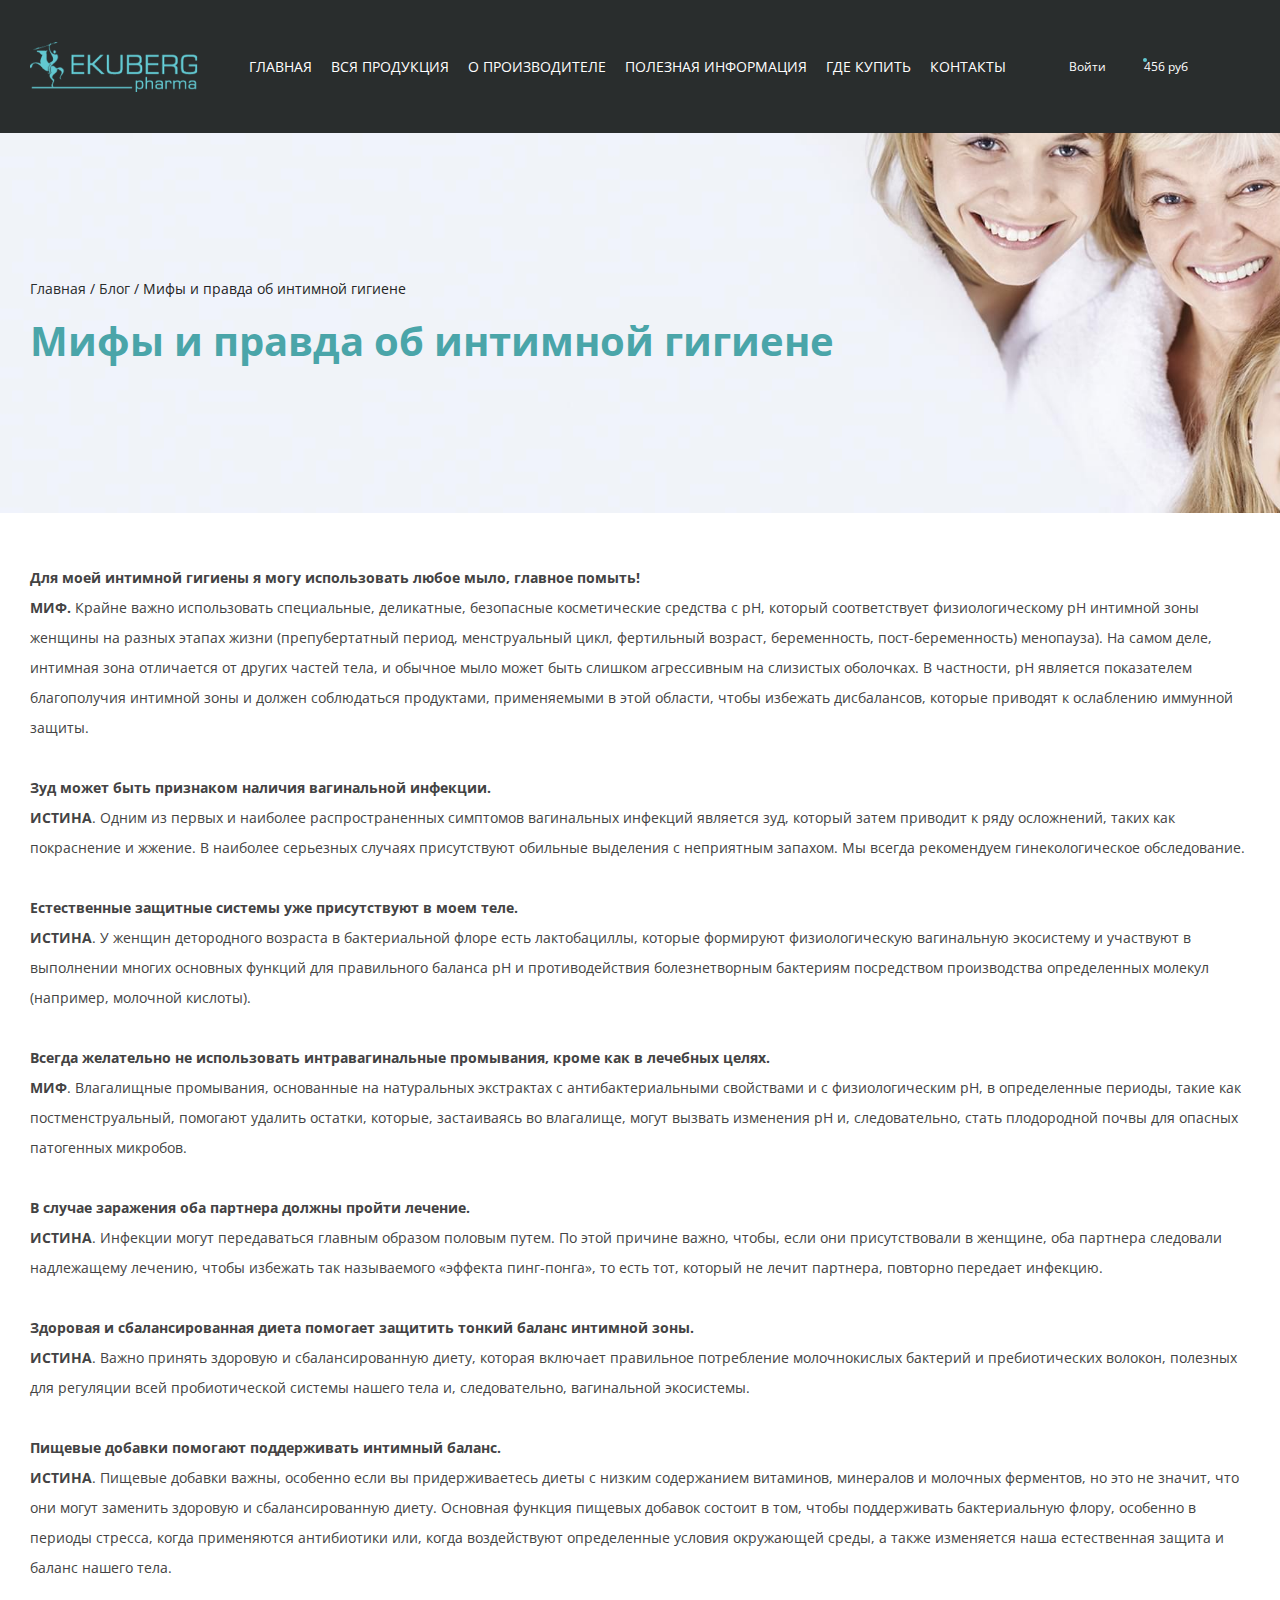
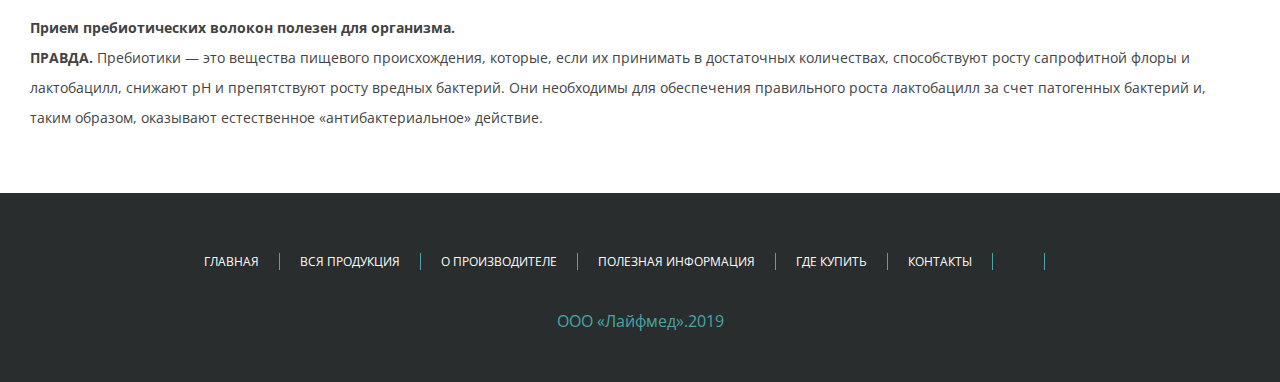
==== commit dc639355: "final" ====
--- a/blog-single.html
+++ b/blog-single.html
@@ -7,15 +7,7 @@
 	<meta charset="UTF-8">
 	<meta name="format-detection" content="telephone=no">
 	<link href="https://fonts.googleapis.com/css?family=Open+Sans:300,400,600,700,800" rel="stylesheet">
-	<!-- <link rel="stylesheet" href="https://unpkg.com/swiper/swiper-bundle.min.css"> -->
-	<link rel="stylesheet" href="css/iconsfont.css">
-	<!-- <link rel="stylesheet" href="css/bootstrap.min.css"> -->
-	<!-- <link rel="stylesheet" href="css/owl.carousel.min.css"> -->
-	<link rel="stylesheet" href="css/animate.css">
-	<link rel="stylesheet" href="css/style.css">
-	<link rel="stylesheet" href="css/style-2.css">
-	<link rel="stylesheet" href="css/home.css">
-	<link rel="stylesheet" href="css/main.css">
+	<link rel="stylesheet" href="css/style.min.css">
 	<!-- <link rel="shortcut icon" href="favicon.ico"> -->
 	<!-- <meta name="robots" content="noindex, nofollow"> -->
 	<!-- <meta name="viewport" content="width=device-width, initial-scale=1.0, maximum-scale=1.0, user-scalable=0"> -->
@@ -341,7 +333,7 @@
 		</footer>
 	</main>
 
-	<script src="js/app.js"></script>
+	<script src="js/app.min.js"></script>
 </body>
 
 </html>--- a/css/style.min.css
+++ b/css/style.min.css
@@ -0,0 +1 @@
+*,::after,::before{-webkit-box-sizing:border-box;box-sizing:border-box}a{text-decoration:none}html{height:100%}body{margin:0;min-height:100%;-webkit-tap-highlight-color:transparent}body._lock{overflow:hidden}.clear{clear:both}.clearfix:after,.clearfix:before{content:" ";display:block;clear:both}ol,ul{margin:0;padding:0;list-style:none}h1,h2,h3,h4,h5,h6{margin:0;font-weight:400}table{border-collapse:collapse}td,th{border:0;padding:0;vertical-align:top}dd,dl,p{margin:0}b,strong{font-weight:600}iframe,img{max-width:100%}form{display:block}button,input,select,textarea{background:0 0;border:none;font-weight:400;padding:0;font-family:inherit;-webkit-appearance:none;-moz-appearance:none;appearance:none}a,button{cursor:pointer}a:focus,button:focus{outline:0}input:focus,select:focus,textarea:focus{outline:#ef9200 solid 2px}body{-webkit-box-sizing:border-box;box-sizing:border-box;font-family:'Open Sans',sans-serif;font-weight:400;font-size:14px;font-style:normal;color:#242424}body a:focus,body a:hover,body a:visited{text-decoration:none}body input,body label,body textarea{outline:0;border:0;-webkit-box-shadow:none;box-shadow:none}body input:focus,body input:hover,body input:visited,body label:focus,body label:hover,body label:visited,body textarea:focus,body textarea:hover,body textarea:visited{outline:0;-webkit-box-shadow:none;box-shadow:none}body._lock{overflow:hidden}.height100{height:100%}.container_title{width:100%}.container_title,.container_title h1,.container_title h2,.container_title h3,.container_title h4,.container_title h5,.container_title h6{color:#292d2d;text-transform:uppercase;font-size:30px;font-weight:900;width:100%}.container_title h1 span,.container_title h2 span,.container_title h3 span,.container_title h4 span,.container_title h5 span,.container_title h6 span,.container_title span{color:#4aa5a9}.container_title.center{-webkit-box-pack:center;-ms-flex-pack:center;justify-content:center}.container_title.center h1,.container_title.center h2,.container_title.center h3,.container_title.center h4,.container_title.center h5,.container_title.center h6,.container_title.center p{text-align:center}.container_title.end{-webkit-box-pack:end;-ms-flex-pack:end;justify-content:flex-end}.container_title.fontsize40 h1,.container_title.fontsize40 h2,.container_title.fontsize40 h3,.container_title.fontsize40 h4,.container_title.fontsize40 h5,.container_title.fontsize40 h6,.container_title.fontsize40 p{font-size:40px}.container_text p{font-size:14px}.container_text.center p{text-align:center}.wrapper-all{display:-webkit-box;display:-ms-flexbox;display:flex;-webkit-box-orient:vertical;-webkit-box-direction:normal;-ms-flex-direction:column;flex-direction:column;min-height:100vh;overflow-x:hidden}.wrapper__content{-webkit-box-flex:1;-ms-flex:1 1 auto;flex:1 1 auto}.button{display:-webkit-box;display:-ms-flexbox;display:flex;color:#5eb5b5;border:1px solid #5eb5b5;-webkit-transition:.3s;-o-transition:.3s;transition:.3s;text-transform:uppercase;font-size:18px;padding:10px;text-align:center;-webkit-box-pack:center;-ms-flex-pack:center;justify-content:center;width:275px}.button:hover{background-color:#5eb5b5;color:#fff}.container_desk-menu{width:100%;background-color:#292d2d}.container_menu-elements{-webkit-box-align:stretch;-ms-flex-align:stretch;align-items:stretch;position:relative;-webkit-box-align:center;-ms-flex-align:center;align-items:center}.burger{display:none}@font-face{font-family:icomoon;src:url(../iconsfont/icomoon.eot?bfxrva);src:url(../iconsfont/icomoon.eot?bfxrva#iefix) format('embedded-opentype'),url(../iconsfont/icomoon.ttf?bfxrva) format('truetype'),url(../iconsfont/icomoon.woff?bfxrva) format('woff'),url(../iconsfont/icomoon.svg?bfxrva#icomoon) format('svg');font-weight:400;font-style:normal;font-display:block}[class*=" icon-"],[class^=icon-]{font-family:icomoon!important;speak:never;font-style:normal;font-weight:400;font-variant:normal;text-transform:none;line-height:1;-webkit-font-smoothing:antialiased;-moz-osx-font-smoothing:grayscale}.icon-close:before{content:"\e907"}.icon-basket:before{content:"\e900"}.icon-cart:before{content:"\e901"}.icon-facebook:before{content:"\e902"}.icon-instagram:before{content:"\e903"}.icon-surface1:before{content:"\e904"}.icon-user:before{content:"\e905"}.container_logo{display:-webkit-box;display:-ms-flexbox;display:flex;-webkit-box-align:center;-ms-flex-align:center;align-items:center;height:96px;width:170px;position:relative;z-index:13}.container_logo img{-o-object-fit:contain;object-fit:contain;height:100%;width:100%;font-family:'object-fit: contain'}.container_menu-list{display:-webkit-box;display:-ms-flexbox;display:flex;-webkit-box-pack:end;-ms-flex-pack:end;justify-content:flex-end}.container_menu-list li{margin-left:19px;height:100%;display:-webkit-box;display:-ms-flexbox;display:flex;-webkit-box-align:center;-ms-flex-align:center;align-items:center}.container_menu-list--desc li:first-child{margin-left:0}.container_menu-list--desc{-webkit-box-flex:2;-ms-flex-positive:2;flex-grow:2;-webkit-box-pack:center;-ms-flex-pack:center;justify-content:center}.container_menu-list.social li{margin-left:8px}.container_menu-list li a{color:#fff;-webkit-transition:.3s;-o-transition:.3s;transition:.3s;text-transform:uppercase;font-size:14px}.container_menu-list li a:hover{color:#4aa5a9}.footer-lists{display:-webkit-box;display:-ms-flexbox;display:flex;width:100%;-webkit-box-pack:center;-ms-flex-pack:center;justify-content:center;-ms-flex-wrap:wrap;flex-wrap:wrap}.container_footer{margin-top:auto;padding-top:60px;padding-bottom:50px;background-color:#292d2d}.footer-menu{display:-webkit-box;display:-ms-flexbox;display:flex;-webkit-box-pack:center;-ms-flex-pack:center;justify-content:center;margin-bottom:40px}.footer-menu li{margin-right:20px;padding-right:20px;border-right:1px solid #4aa5a9}.footer-menu .footer-instagram{margin-right:0;padding-right:0;border-right:none}.footer-menu li{display:-webkit-box;display:-ms-flexbox;display:flex;-webkit-box-align:center;-ms-flex-align:center;align-items:center}.footer-menu li a{font-size:12px;color:#fff;-webkit-transition:.3s;-o-transition:.3s;transition:.3s;text-transform:uppercase}.footer-menu li:hover a{color:#4aa6aa}footer .icon-facebook,footer .icon-instagram{font-size:14px!important}.footer-label{width:100%;display:-webkit-box;display:-ms-flexbox;display:flex;-webkit-box-pack:center;-ms-flex-pack:center;justify-content:center;margin-bottom:20px}.footer-label p{color:#fff;font-weight:700;font-size:16px}.form-email-letters{display:-webkit-box;display:-ms-flexbox;display:flex;width:100%;margin:0 auto 50px}.form-email-letters input{padding:20px;color:#4aa6aa;width:50%;border:1px solid #4aa6aa;font-size:18px;margin-right:5px;-webkit-transition:.3s;-o-transition:.3s;transition:.3s}.form-email-letters input:focus{background-color:#fff}.form-email-letters input::-webkit-input-placeholder{color:#9d9f9f}.form-email-letters input::-moz-placeholder{color:#9d9f9f}.form-email-letters input:-ms-input-placeholder{color:#9d9f9f}.form-email-letters input::-ms-input-placeholder{color:#9d9f9f}.form-email-letters input::placeholder{color:#9d9f9f}.form-email-letters button{width:50%;display:-webkit-box;display:-ms-flexbox;display:flex;-webkit-box-pack:center;-ms-flex-pack:center;justify-content:center;color:#fff;font-size:20px;-webkit-box-align:center;-ms-flex-align:center;align-items:center;border:1px solid #4aa6aa;background-color:#4aa6aa;-webkit-transition:.3s;-o-transition:.3s;transition:.3s}.form-email-letters button:hover{background-color:#fff;color:#4aa6aa}.copyright-footer{width:100%;display:-webkit-box;display:-ms-flexbox;display:flex;-webkit-box-pack:center;-ms-flex-pack:center;justify-content:center}.copyright-footer p{font-size:16px;color:#4aa6aa}.mobile-menu li{margin-bottom:15px}.mobile-menu .sub-menu{margin-top:10px;list-style-type:disc;list-style-position:inside}.mobile-menu{color:#fff}.mobile-menu li a{color:#fff;text-transform:uppercase}.header__image{width:100%}.purchase{margin-top:10px}.container__purchases{padding-left:15px;padding-right:15px;margin-left:auto;margin-right:auto;margin-top:60px;width:85%}.container__purchases__image{border:1px solid #d2d2d2}.purchase__link{color:#434343}.purchase__link:hover{color:#00a5a0}.purchase__link__span{color:#434343}.container__purchase{margin-top:15px;color:#434343}.container__purchase__headline-blue{color:#00a5a0;font-size:20px;margin-bottom:10px}.container__purchase__headline-bolder{font-weight:bolder;font-size:38px;line-height:40px}.container__purchase__headline{margin-bottom:25px}.purchase__header{font-size:12px}.purchase__text{color:#fff;background-color:#b6b3e2;text-align:left;padding:20px;font-size:16px;line-height:20px;margin-bottom:30px}.purchase-list__container{margin-bottom:40px}.purchase-list__container-content{position:relative;margin:15px auto}.purchase-list_block{width:10px;height:10px;background-color:#b6b3e2;border-radius:50%;position:absolute;left:0;top:5px}.purchase-list__text{margin-left:15px;color:#434343}.purchase-button{color:#fff;padding:10px 50px;background-color:#00a5a0;border:1px solid #00a5a0;-webkit-transition:.3s;-o-transition:.3s;transition:.3s}.purchase-button:hover{color:#00a5a0;background-color:#fff}.description{padding-left:15px;padding-right:15px;margin-left:auto;margin-right:auto;margin-top:40px;width:85%}.description__headline{padding-bottom:10px;color:#434343;margin-bottom:30px;font-weight:bolder;margin-left:20px;font-size:18px;border-bottom:1px solid #00a5a0}.description__text{color:#434343;font-size:14px;margin-bottom:40px}.description-list__text{position:relative;bottom:23px;left:30px;font-size:14px}.fa-check-circle{background-color:#fff;color:#00a5a0;font-size:18px}.product_row_wrap{position:relative;margin-top:50px;display:-webkit-box;display:-ms-flexbox;display:flex;-ms-flex-pack:distribute;justify-content:space-around}.recomendations-items-link a{position:absolute;bottom:-15px}.quality-info-container{max-width:65%;margin-left:60px}.recomindations-button_color-pink{width:100%;font-size:12px;text-align:center;border:1px solid #dc7a89;padding-top:5px;padding-bottom:5px;color:#dc7a89}.recomindations-button.active{background-color:#4aa6aa!important;color:#fff!important;border-color:#4aa6aa!important}.recomindations-button_color-pink.active{background-color:#dc7a89;color:#fff}.recomindations-button_color-pink:hover{color:#fff;background-color:#dc7a89;-webkit-transition:.3s;-o-transition:.3s;transition:.3s}.recomindations-button{font-size:12px}.container_quality{background-attachment:unset!important}.container_recomindations .container_products .owl-stage-outer{height:600px}.container_bredcrumbs{margin-bottom:15px}.container_bredcrumbs a{color:#292d2d}.cphb_mobile{margin-bottom:30px;display:none}.news__content{color:#434343;line-height:30px}.news__content strong{font-weight:700}.news__content img{float:left;height:230px;-o-object-fit:cover;object-fit:cover;padding-right:30px;padding-bottom:15px}.pink-button{border-color:#dc7a89;color:#dc7a89}.pink-button:hover{background-color:#dc7a89;color:#fff}.news__content ul{list-style-type:disc;list-style-position:inside}.vc{width:100%}.ri{margin-top:50px}.recomindations-button{padding-top:5px!important;padding-bottom:5px!important}.news__content__section{margin-top:50px;margin-bottom:60px}.container_recomindations .center{display:-webkit-box;display:-ms-flexbox;display:flex;-webkit-box-pack:center;-ms-flex-pack:center;justify-content:center;-ms-flex-wrap:wrap;flex-wrap:wrap}.container_recomindations .pink button{border-color:#dc7a89;background-color:#dc7a89;color:#fff}.container_recomindations .pink:hover button{background-color:#fff;color:#dc7a89;border-color:#dc7a89;-webkit-transition:.3s;-o-transition:.3s;transition:.3s}.tax_recomend{margin-top:50px}.header-bg__section{height:380px}.content__section{margin-top:50px;min-height:40vh}.container_products{margin-left:60px;margin-right:60px}.recomendations-items:focus{outline:0}.wpb_wrapper p{color:#666;font-size:14px;line-height:23px}.aligncenter{display:block;margin-left:auto;margin-right:auto}.alignleft{float:left;margin:.5em 1em .5em 0}.alignright{float:right;margin:.5em 0 .5em 1em}.slick-current:focus{outline:0;border:none}.slick-active:focus{outline:0;border:none}.container_menu-list .menu-item-has-children:hover .sub-menu{display:block;z-index:9999}.container_menu-list .menu-item-has-children:hover .sub-menu li{width:100%;margin:0}.container_menu-list .menu-item-has-children:hover .sub-menu li a{background-color:#fff;width:100%;margin:0;padding:10px;border-bottom:1px solid #eae8e8;color:#000}.fm-s li:after{opacity:0}.fm-s span{color:#4aa5a9;margin-top:-2px}.container_menu-list .menu-item-has-children .sub-menu li a:hover{color:#4aa5a9;background-color:#eae8e8}.sub-menu{position:absolute;top:132px;padding:0;margin:0;width:20%;display:none;-webkit-box-shadow:0 1px 1px 0 #eae8e8;box-shadow:0 1px 1px 0 #eae8e8}.mobile-menu .sub-menu{position:static;top:auto;padding:0;margin:15px 0 0;width:auto;display:none;-webkit-box-shadow:none;box-shadow:none}.purchase{margin-top:10px;padding-left:30px;width:60%}.purchases__image__container{width:40%}.container__purchases{padding-left:15px;padding-right:15px;margin-left:auto;margin-right:auto;margin-top:60px;width:85%}.container__purchases__image{border:1px solid #d2d2d2;width:100%;height:100%;-o-object-fit:contain;object-fit:contain}.description__text p{width:75%}.purchase__header a{color:#434343}.purchase__header a:hover{color:#00a5a0}.purchase__link__span{color:#434343}.site-header-cart{-webkit-box-flex:1;-ms-flex-positive:1;flex-grow:1}.site-header-cart .woocommerce-Price-amount{-webkit-transition:opacity .3s ease 0s,visibility .3s ease 0s;-o-transition:opacity .3s ease 0s,visibility .3s ease 0s;transition:opacity .3s ease 0s,visibility .3s ease 0s}.cart-contents{position:relative}.site-header-cart{display:-webkit-box;display:-ms-flexbox;display:flex;-webkit-box-align:center;-ms-flex-align:center;align-items:center;-webkit-box-pack:center;-ms-flex-pack:center;justify-content:center}.cart-contents::after{content:'';display:block;position:absolute;width:4px;height:4px;top:-2px;left:13px;border-radius:50%;background:#61c8d1;opacity:0;visibility:hidden;-webkit-transition:opacity .3s ease 0s,visibility .3s ease 0s;-o-transition:opacity .3s ease 0s,visibility .3s ease 0s;transition:opacity .3s ease 0s,visibility .3s ease 0s}.cart-contents{display:-webkit-box;display:-ms-flexbox;display:flex;-webkit-box-align:center;-ms-flex-align:center;align-items:center;-webkit-box-pack:center;-ms-flex-pack:center;justify-content:center;font-family:'Open Sans',sans-serif;font-weight:400;font-size:12px;line-height:1;color:#fff;-webkit-transition:color .3s ease 0s;-o-transition:color .3s ease 0s;transition:color .3s ease 0s;white-space:nowrap}.cart-contents::before{font-size:14px}.cart-contents:hover{color:#00a5a0}header .woocommerce-Price-amount{display:none;margin:0 0 0 3px;font-family:'Open Sans',sans-serif!important}.site-header-cart._show .cart-contents::after{opacity:1;visibility:visible}.site-header-cart._show .woocommerce-Price-amount{display:block}.count{font-family:'Open Sans',sans-serif!important;font-size:0;visibility:hidden}.container_menu-list--desc>li{padding:57px 0}.social._mob{-webkit-box-orient:horizontal!important;-webkit-box-direction:normal!important;-ms-flex-direction:row!important;flex-direction:row!important}.social._mob li{margin:0 15px 0 0!important}.collapse:not(.show){display:none}.collapse{background:#292d2d;position:fixed;top:0;left:0;z-index:11;width:100vw;height:100%;padding:120px 20px 0;overflow:auto}.collapse::after{content:'';display:block;width:100vw;height:96px;position:fixed;top:0;left:0;background:#292d2d;z-index:13}.header-account{display:-webkit-box;display:-ms-flexbox;display:flex;-webkit-box-align:center;-ms-flex-align:center;align-items:center;-webkit-box-pack:center;-ms-flex-pack:center;justify-content:center;line-height:1}.header-account__item{display:none;-webkit-box-align:center;-ms-flex-align:center;align-items:center;font-weight:400;font-size:14px;line-height:1;color:#fff;white-space:nowrap;-webkit-transition:color .3s ease 0s;-o-transition:color .3s ease 0s;transition:color .3s ease 0s}.header-account__item._active{display:-webkit-box;display:-ms-flexbox;display:flex}.header-account__item span{margin:1px 0 0 3px;font-size:12px;font-family:'Open Sans',sans-serif}.header-account__item:hover{color:#00a5a0}.ph__mobile{display:none;margin-bottom:30px}.description__block-indication{width:180px;height:1px;background-color:#00a5a0;position:relative;top:47.5px;right:395px}.description-list_block{background-color:#00a5a0;border-radius:50%;display:inline-block;color:#fff;padding-left:5px;padding-right:5px}.row{display:-ms-flexbox;display:-webkit-box;display:flex;-ms-flex-wrap:wrap;flex-wrap:wrap}img{vertical-align:middle}.container{width:100%;padding-right:15px;padding-left:15px;margin-right:auto;margin-left:auto}.col-xl-3,.col-xl-4{position:relative;width:100%;padding-right:15px;padding-left:15px}.container_about{padding-top:50px;padding-bottom:50px}.container_about .container_title{margin-bottom:25px}.slider-main img{height:100%;width:100%;-o-object-fit:contain;object-fit:contain}.container_product-grid{margin-bottom:100px}.container_product-item-wrapper{padding-left:7.5px;padding-right:7.5px}.container_product-item{-webkit-transition:.3s;-o-transition:.3s;transition:.3s;background-size:cover;background-position-x:100%;margin-bottom:15px;padding:80px 40px;display:-webkit-box;display:-ms-flexbox;display:flex;-webkit-box-orient:vertical;-webkit-box-direction:normal;-ms-flex-direction:column;flex-direction:column;-webkit-box-pack:center;-ms-flex-pack:center;justify-content:center}.container_product-item:hover{-webkit-transform:scale(1.02);-ms-transform:scale(1.02);transform:scale(1.02)}.container_product-item:last-child{margin-bottom:0}.container_product-item.small-padding{padding:40px 20px}.container_product-item .container_title{margin-bottom:30px}.container_product-item .container_text{margin-bottom:15px}.container_why-our-cosmetics{margin-bottom:100px}.container_cosmetics-reason-image{height:150px;margin-bottom:20px}.container_cosmetics-reason-image img{display:block;height:150px;width:150px;margin-left:auto;margin-right:auto;-o-object-fit:contain;object-fit:contain;font-family:'object-fit: contain'}.container_cosmetics-reason-text p{width:100%;text-align:center;color:#4aa6aa;font-weight:600;font-size:16px}.container_recomindations{margin-bottom:50px}.recomindations-title{margin:0 auto 20px;display:-webkit-box;display:-ms-flexbox;display:flex;-webkit-box-pack:center;-ms-flex-pack:center;justify-content:center;-webkit-box-align:center;-ms-flex-align:center;align-items:center;padding:0}.recomindations-title:after,.recomindations-title:before{content:"";display:block;width:320px;height:1px;background-color:#4aa6aa;margin-left:7.5px;margin-right:7.5px;position:absolute}.recomindations-title:after{right:0}.recomindations-title:before{left:0}.recomindations-title p{text-transform:uppercase;font-size:24px}.recomindations-buttons{margin:0 auto;display:-webkit-box;display:-ms-flexbox;display:flex;-ms-flex-wrap:wrap;flex-wrap:wrap;padding:0}.recomindation-button-wrapper{padding-left:7.5px;padding-right:7.5px}.recomindations-button{width:100%;text-align:center;border:1px solid #4aa6aa;padding-top:10px;padding-bottom:10px;color:#4aa6aa;-webkit-transition:.3s;-o-transition:.3s;transition:.3s}.recomindations-button:hover{background-color:#4aa6aa;color:#fff}.recomindations-button.active{color:#dc7a89;border-color:#dc7a89}.recomindations-button.active:hover{background-color:#dc7a89;color:#fff}.recomendations-items{padding-left:20px;padding-right:20px}.cont-why{-webkit-transition:.3s;-o-transition:.3s;transition:.3s}.recomendations-items-image{height:300px;margin-bottom:30px}.recomendations-items-image img{height:100%;width:100%;-o-object-fit:contain;object-fit:contain;font-family:"object-fit: contain"}.recomendations-items-title p{font-size:21px;font-weight:600;width:100%;text-align:center}.recomendations-items-desc{margin-bottom:30px}.recomendations-items-desc p{width:100%;text-align:center}.recomendations-items-link{width:100%;display:-webkit-box;display:-ms-flexbox;display:flex;-webkit-box-pack:center;-ms-flex-pack:center;justify-content:center}.recomendations-items-link a{color:#fff;display:block;background-color:#4aa6aa;-webkit-transition:.3s;-o-transition:.3s;transition:.3s;border:1px solid #4aa6aa;cursor:pointer;padding:5px 20px}.recomendations-items-link a:hover{background-color:#fff;color:#4aa6aa}.container_products-row{display:none}.container_quality{margin-bottom:100px;background-attachment:fixed;background-size:cover}.quality-info-container{-webkit-box-orient:vertical;-webkit-box-direction:normal;-ms-flex-direction:column;flex-direction:column;-webkit-box-align:start;-ms-flex-align:start;align-items:flex-start;-webkit-box-flex:0;-ms-flex:0 0 70%;flex:0 0 70%;max-width:70%}.container_quality-black{padding-top:100px;padding-bottom:100px}.quality-title{padding:20px;background-color:rgba(94,151,155,.8);margin-bottom:10px}.quality-title p{font-size:30px;text-transform:uppercase;font-weight:900;color:#fff}.quality-text{padding:20px;background-color:rgba(0,0,0,.7)}.quality-text p{font-size:20px;line-height:30px;color:#fff}.container_useful-info .container_title{margin-bottom:30px}.useful-info-item:hover .useful-info-image img{-webkit-transform:scale(1.1);-ms-transform:scale(1.1);transform:scale(1.1)}.useful-info-image{margin-bottom:15px;height:210px;overflow:hidden}.useful-info-image img{height:100%;width:100%;-o-object-fit:cover;object-fit:cover;font-family:"object-fit: cover;";-webkit-transition:.3s;-o-transition:.3s;transition:.3s}.useful-info-title{margin-bottom:15px}.useful-info-title a{color:#4aa6aa;font-weight:700;font-size:20px;line-height:22px;text-transform:uppercase}.useful-info-link{display:-webkit-box;display:-ms-flexbox;display:flex;width:100%;-webkit-box-pack:end;-ms-flex-pack:end;justify-content:flex-end;margin-top:15px}.useful-info-link a{color:#4aa6aa;font-weight:700}.useful-info-link a:hover{text-decoration:underline}.popup{-webkit-overflow-scrolling:touch;z-index:100;padding:30px 10px;position:fixed;top:0;left:0;width:100%;height:100%;-webkit-transition:visibility .8s ease 0s;-o-transition:visibility .8s ease 0s;transition:visibility .8s ease 0s;visibility:hidden}.popup::before{content:"";background-color:rgba(0,0,0,.9);position:fixed;width:100%;height:100%;top:0;left:0;opacity:0;-webkit-transition:opacity .8s ease 0s;-o-transition:opacity .8s ease 0s;transition:opacity .8s ease 0s}.popup.show{visibility:visible;overflow:auto}.popup.show::before{opacity:1}.popup.show .popup__body{-webkit-transform:scale(1);-ms-transform:scale(1);transform:scale(1)}.popup._active{overflow:auto;visibility:visible}.popup._active::before{opacity:1}.popup._active .popup__body{-webkit-transition:all .3s ease .2s;-o-transition:all .3s ease .2s;transition:all .3s ease .2s;-webkit-transform:scale(1);-ms-transform:scale(1);transform:scale(1)}.popup__content{display:-webkit-box;display:-ms-flexbox;display:flex;-webkit-box-orient:vertical;-webkit-box-direction:normal;-ms-flex-direction:column;flex-direction:column;-webkit-box-align:center;-ms-flex-align:center;align-items:center;min-height:100%;-webkit-box-flex:1;-ms-flex:1 1 auto;flex:1 1 auto;width:100%;display:flex;-webkit-box-pack:center;-ms-flex-pack:center;justify-content:center;align-items:center}.popup__body{max-width:510px;-webkit-transform:scale(0);-ms-transform:scale(0);transform:scale(0);-webkit-transition:all .3s ease 0s;-o-transition:all .3s ease 0s;transition:all .3s ease 0s;background-color:#fff;padding:30px;width:100%}.popup__close{width:18px;height:18px;position:absolute;top:16px;right:16px;cursor:pointer;z-index:30;background:url(../img/icons/close.svg) 0 0 no-repeat}.popup-cart__title{text-align:center;width:100%;margin:0 0 30px;font-weight:700;font-size:18px;line-height:25px;color:#292d2d}.popup-cart__name{text-align:center;width:100%;margin:0 0 30px 0;font-weight:400;font-size:16px;line-height:22px;text-align:center;color:#232323}.popup-cart__btns{display:-webkit-box;display:-ms-flexbox;display:flex;-webkit-box-orient:vertical;-webkit-box-direction:normal;-ms-flex-direction:column;flex-direction:column;-webkit-box-align:center;-ms-flex-align:center;align-items:center}.popup-cart__btn{display:-webkit-box;display:-ms-flexbox;display:flex;-webkit-box-pack:center;-ms-flex-pack:center;justify-content:center;-webkit-box-align:center;-ms-flex-align:center;align-items:center;width:215px!important;height:41px!important;line-height:41px;font-weight:400;font-size:14px;line-height:19px;text-transform:uppercase;-webkit-transition:color .3s ease 0s,background-color .3s ease 0s;-o-transition:color .3s ease 0s,background-color .3s ease 0s;transition:color .3s ease 0s,background-color .3s ease 0s}.popup-cart__btn--order{color:#fff;background:#4aa5a9;border:1px solid #4aa5a9}.popup-cart__btn--order:hover{color:#4aa5a9;background:#fff}.popup-cart__btn--continue.popup__close{margin:0 0 10px 0;width:auto;height:auto;position:static;color:#4aa5a9;border:1px solid #4aa5a9;background:#fff;top:auto;right:auto}.popup-cart__btn--continue.popup__close:hover{color:#fff;background:#4aa5a9}.options{display:-webkit-box;display:-ms-flexbox;display:flex;-webkit-box-orient:vertical;-webkit-box-direction:normal;-ms-flex-direction:column;flex-direction:column;-webkit-box-align:start;-ms-flex-align:start;align-items:flex-start}.options__item{position:relative;cursor:pointer}.options__input{position:absolute;width:0;height:0;opacity:0;left:0;top:0;visibility:hidden}.options__input:checked+.options__text:after{-webkit-transform:scale(1);-ms-transform:scale(1);transform:scale(1)}.options__text{display:-webkit-inline-box;display:-ms-inline-flexbox;display:inline-flex;-webkit-box-align:center;-ms-flex-align:center;align-items:center;position:relative;font-size:16px;line-height:22px;color:#292d2d}.options__text:before{content:"";-ms-flex-item-align:start;align-self:flex-start;margin:2px 10px 0 0;-webkit-box-flex:0;-ms-flex:0 0 18px;flex:0 0 18px;left:0;top:0;border-radius:50%;width:18px;height:18px;background:#4aa5a9;border:1px solid #a7a9ac}.options__text:after{content:"";-webkit-transition:all .3s ease 0s;-o-transition:all .3s ease 0s;transition:all .3s ease 0s;-webkit-transform:scale(0);-ms-transform:scale(0);transform:scale(0);width:10px;height:10px;border-radius:50%;background-color:#fff;position:absolute;left:4px;top:6px}._hidden{display:none!important}._placeholder-parent{position:relative}._placeholder-parent ._placeholder{position:absolute;width:100%;height:100%;top:0;font-size:14px;line-height:40px;color:#747780;padding:0 0 0 10px;cursor:text;z-index:1}._placeholder-parent ._placeholder ._asterisk{color:#ff0027}.center{text-align:center}._tabs-block{display:none}._tabs-block._active{display:block}@-webkit-keyframes fade{from{opacity:.1}to{opacity:1}}@keyframes fade{from{opacity:.1}to{opacity:1}}._swiper{overflow:hidden}.swiper-container{margin-left:auto;margin-right:auto;position:relative;overflow:hidden;list-style:none;padding:0;z-index:1}.swiper-wrapper{width:100%;height:100%;-webkit-box-sizing:content-box;box-sizing:content-box;display:-webkit-box;display:-ms-flexbox;display:flex;position:relative}.swiper-container-vertical .swiper-wrapper{-webkit-box-orient:vertical;-webkit-box-direction:normal;-ms-flex-direction:column;flex-direction:column}.swiper-container-autoheight .swiper-wrapper{-webkit-box-align:start;-ms-flex-align:start;align-items:flex-start}.swiper-container-initialized .swiper-slide{-ms-flex-negative:0;flex-shrink:0}.swiper-container-android .swiper-slide,.swiper-container-android .swiper-wrapper{-webkit-transform:translate3d(0,0,0);transform:translate3d(0,0,0)}.swiper-button-lock{display:none!important}.container_intro{max-height:600px;overflow:hidden;margin:0 auto}.intro{position:relative;max-width:1920px;margin-left:auto;margin-right:auto}.intro .swiper-wrapper{height:auto!important}.intro__arrow{width:50px;height:50px;position:absolute;top:50%;margin:-25px 0 0 0;cursor:pointer;-webkit-transition:background-color .3s ease 0s;-o-transition:background-color .3s ease 0s;transition:background-color .3s ease 0s}.intro__arrow--prev{left:20px;background:url(../img/icons/p-left.svg) center no-repeat}.intro__arrow--next{right:20px;background:url(../img/icons/p-right.svg) center no-repeat}.container_about{padding-top:90px}.container_about .container_title{margin-bottom:15px}.container__products{margin-top:30px;margin-bottom:60px}.products-filter{margin-bottom:15px}.products-filter li{margin:0 15px 15px 0}.products-filter li:last-child{margin-right:0}.products-filter__btn{padding:11px 30px;background:#fff;-webkit-box-shadow:0 0 0 2px #dcdddd;box-shadow:0 0 0 2px #dcdddd;font-family:'Open Sans',sans-serif;font-style:normal;font-weight:600;font-size:18px;line-height:25px;color:#c4c4c4;-webkit-transition:color .3s ease 0s,background-color .3s ease 0s,-webkit-box-shadow .3s ease 0s;transition:color .3s ease 0s,background-color .3s ease 0s,-webkit-box-shadow .3s ease 0s;-o-transition:color .3s ease 0s,background-color .3s ease 0s,box-shadow .3s ease 0s;transition:color .3s ease 0s,background-color .3s ease 0s,box-shadow .3s ease 0s;transition:color .3s ease 0s,background-color .3s ease 0s,box-shadow .3s ease 0s,-webkit-box-shadow .3s ease 0s}.products-filter__btn._active{color:#fff;background:#4aa5a9;-webkit-box-shadow:0 0 0 2px #4aa5a9;box-shadow:0 0 0 2px #4aa5a9;cursor:default}.products-catalog-mobile{display:none}.products-catalog.row{margin-left:-15px;margin-right:-15px}.products-catalog li{display:-webkit-box;display:-ms-flexbox;display:flex;-webkit-box-flex:0;-ms-flex:0 0 312px;flex:0 0 312px;margin:0 0 30px 0;padding:0 15px}.products-card{-webkit-box-flex:0;-ms-flex:0 0 282px;flex:0 0 282px;max-width:322px;height:100%;padding:20px;display:-webkit-box;display:-ms-flexbox;display:flex;-webkit-box-orient:vertical;-webkit-box-direction:normal;-ms-flex-direction:column;flex-direction:column;-webkit-box-align:center;-ms-flex-align:center;align-items:center;background:#fff;border:1px solid #dcdddd}.container__products .swiper-slide{height:100%}.products-swiper-pagination{display:none!important}.products-card__img{width:100%;position:relative;height:265px;margin:0 0 10px 0;overflow:hidden}.products-card__img img{-webkit-transition:-webkit-transform .5s ease 0s;transition:-webkit-transform .5s ease 0s;-o-transition:transform .5s ease 0s;transition:transform .5s ease 0s;transition:transform .5s ease 0s,-webkit-transform .5s ease 0s}.products-card__img img{position:absolute;width:100%;height:100%;top:0;left:0;-o-object-fit:cover;object-fit:cover}.products-card__discount,.products-card__hit,.products-card__new{display:none;-webkit-box-align:center;-ms-flex-align:center;align-items:center;-webkit-box-pack:center;-ms-flex-pack:center;justify-content:center;width:80px;height:20px;margin-bottom:5px;font-family:'Open Sans',sans-serif;font-weight:400;font-size:14px;line-height:1.14;text-transform:uppercase;color:#fff}.products-card__info{display:-webkit-box;display:-ms-flexbox;display:flex;-webkit-box-orient:vertical;-webkit-box-direction:normal;-ms-flex-direction:column;flex-direction:column;position:absolute;top:0;left:0}.products-card__discount{background:#d7233e}.products-card__new{background:#419640}.products-card__hit{background:#a79ee0}.discount .products-card__discount,.hit .products-card__hit,.new .products-card__new{display:-webkit-box;display:-ms-flexbox;display:flex}.products-card__title{-webkit-box-flex:1;-ms-flex:1 1 auto;flex:1 1 auto;width:100%;margin:0 0 5px;font-weight:400;font-size:12px;line-height:1.333;text-align:center;color:#4aa5a9;overflow:hidden;display:-webkit-box;-webkit-line-clamp:3;-webkit-box-orient:vertical;height:46px}.products-card__title:hover{text-decoration:underline;color:#4aa5a9}.products-card__content{width:100%;display:-webkit-box;display:-ms-flexbox;display:flex;-webkit-box-orient:vertical;-webkit-box-direction:normal;-ms-flex-direction:column;flex-direction:column;-webkit-box-align:center;-ms-flex-align:center;align-items:center;min-height:141px}.products-card__name{width:100%;margin:0 0 10px 0;font-weight:700;font-size:18px;line-height:1.388;text-align:center;color:#242424;overflow:hidden;display:-webkit-box;-webkit-line-clamp:2;-webkit-box-orient:vertical;height:46px}.products-card__prices{display:-webkit-box;display:-ms-flexbox;display:flex;-webkit-box-pack:center;-ms-flex-pack:center;justify-content:center;margin:auto 0 20px 0;font-weight:700;font-size:18px;line-height:1.388;text-align:center;color:#292d2d}.products-card__price-old{display:none;margin:0 17px 0 0;text-decoration:line-through;color:#c4c4c4}.products-card__price-old.show{display:inline-block}.products-card__bottom{display:-webkit-box;display:-ms-flexbox;display:flex}.btn-product{display:-webkit-box;display:-ms-flexbox;display:flex;-webkit-box-align:center;-ms-flex-align:center;align-items:center;padding:9px 26px;font-family:'Open Sans',sans-serif;font-weight:400;font-size:14px;line-height:1.357;text-align:center;color:#fff;background:#4aa5a9;border:2px solid #4aa5a9;-webkit-transition:background-color .3s ease 0s,color .3s ease 0s;-o-transition:background-color .3s ease 0s,color .3s ease 0s;transition:background-color .3s ease 0s,color .3s ease 0s;white-space:nowrap}.btn-product::before{margin:0 10px 0 0;line-height:1;font-size:16px}.quantity{-webkit-box-sizing:border-box;box-sizing:border-box;position:relative;width:80px;height:40px;margin:0 10px 0 0}.quantity__btns{width:20px;height:30px;position:absolute;top:5px;right:5px;background:#f9f9f9;z-index:2;opacity:0;visibility:hidden;-webkit-transition:opacity .3s ease 0s,visibility .3s ease 0s;-o-transition:opacity .3s ease 0s,visibility .3s ease 0s;transition:opacity .3s ease 0s,visibility .3s ease 0s;-webkit-touch-callout:none;-webkit-user-select:none;-moz-user-select:none;-ms-user-select:none;user-select:none}.quantity__button{display:-webkit-box;display:-ms-flexbox;display:flex;-webkit-box-orient:vertical;-webkit-box-direction:normal;-ms-flex-direction:column;flex-direction:column;-webkit-box-align:center;-ms-flex-align:center;align-items:center;-webkit-box-pack:center;-ms-flex-pack:center;justify-content:center;width:100%;height:15px;-webkit-box-flex:0;-ms-flex:0 0 15px;flex:0 0 15px;position:relative;cursor:pointer;-webkit-transition:background-color .3s ease 0s;-o-transition:background-color .3s ease 0s;transition:background-color .3s ease 0s}.quantity__button_minus::after{content:'';display:block;width:0;height:0;border-left:5.25px solid transparent;border-right:5.25px solid transparent;border-top:4.6px solid #292d2d}.quantity__button_plus::after{content:'';display:block;width:0;height:0;border-left:5.25px solid transparent;border-right:5.25px solid transparent;border-bottom:4.6px solid #292d2d}.quantity__input{position:absolute;width:100%;height:100%;top:0;left:0;z-index:1}input::-webkit-inner-spin-button,input::-webkit-outer-spin-button{-webkit-appearance:none}.quantity__input input{width:100%;height:40px;background:#f2f2f2;font-family:'Open Sans',sans-serif;font-weight:400;font-size:16px;line-height:40px;text-align:center;color:#242424;-webkit-transition:-webkit-box-shadow .3s ease 0s;transition:-webkit-box-shadow .3s ease 0s;-o-transition:box-shadow .3s ease 0s;transition:box-shadow .3s ease 0s;transition:box-shadow .3s ease 0s,-webkit-box-shadow .3s ease 0s}.quantity input:focus{-webkit-box-shadow:0 0 0 2px #4aa5a9;box-shadow:0 0 0 2px #4aa5a9}.container_brands{margin-bottom:90px}.brands__slider{margin:0 0 30px 0}.brands__slide{display:-webkit-box;display:-ms-flexbox;display:flex;-webkit-box-align:center;-ms-flex-align:center;align-items:center;height:100%}.brands__slide img{margin:0 auto}.pagination{display:-webkit-box;display:-ms-flexbox;display:flex;-webkit-box-pack:center;-ms-flex-pack:center;justify-content:center}.swiper-pagination-bullet{display:block;width:10px;height:10px;margin:0 5px 0 0;border:1px solid #4aa5a9;border-radius:50%;-webkit-transition:backgroun-color .3s ease 0s;-o-transition:backgroun-color .3s ease 0s;transition:backgroun-color .3s ease 0s;cursor:pointer}.swiper-pagination-bullet-active{background:#4aa5a9}.brands__pagination .swiper-pagination-bullet:last-child{margin:0}.container_why-our-cosmetics{margin-bottom:86px}.container_why-our-cosmetics .container_title{margin:0 0 20px;line-height:1.362}.container_why-our-cosmetics .container_text{margin:0 0 52px;line-height:1.875}.container_text p{font-size:16px}.container_why-our-cosmetics .row{margin-bottom:30px}.quality-info-container{-webkit-box-flex:0;-ms-flex:0 0 60.2%;flex:0 0 60.2%;margin-left:0}.container_quality{margin-bottom:88px}.container_quality-black{padding-top:90px;padding-bottom:110px}.container_useful-info{margin-bottom:100px}.container_useful-info .row{margin-left:-15px;margin-right:-15px}.container_useful-info .container_title span{margin:0 10px 0 0}.useful-info-image{height:230px}.useful-info-link a{font-size:16px}.row{margin-left:0;margin-right:0}.header-bg__section--blog{display:-webkit-box;display:-ms-flexbox;display:flex;-webkit-box-align:center;-ms-flex-align:center;align-items:center;margin:0 0 90px 0;background-image:url(../img/blog/blog_1.jpg);background-attachment:fixed;background-position:100%;background-size:cover;background-repeat:no-repeat}.header-bg h1{padding-left:10px;font-size:40px;font-weight:700}.header-bg__section--blog .header-bg span{color:#4aa5a9}.header-bg__section--single{display:-webkit-box;display:-ms-flexbox;display:flex;-webkit-box-align:center;-ms-flex-align:center;align-items:center;background-image:url(../img/blog/blog_1.jpg);background-size:cover}.header-bg__section--single .header-bg h1{padding-left:0;font-weight:700;color:#4aa5a9}.container_bredcrumbs a{-webkit-transition:color .3s ease 0s;-o-transition:color .3s ease 0s;transition:color .3s ease 0s}.container_bredcrumbs a:hover{color:#4aa5a9}.woocommerce-breadcrumb{margin:15px 0 20px}.woocommerce-breadcrumb>*{display:inline-block;font-family:'Open Sans',sans-serif;font-weight:400;font-size:12px;line-height:16px;color:#434343}.woocommerce-breadcrumb>span:last-child{color:#242424}.woocommerce-breadcrumb>a{-webkit-transition:color .3s ease 0s;-o-transition:color .3s ease 0s;transition:color .3s ease 0s}.woocommerce-breadcrumb>a:hover{color:#00a5a0}.breadcrumb-separator{margin:0 4px}.woocommerce-products-header__title{margin:0 0 31px 0;font-family:'Open Sans',sans-serif;font-weight:700;font-size:24px;line-height:33px;color:#292d2d}.site-content .col-full{display:-webkit-box;display:-ms-flexbox;display:flex}.widget-area{-webkit-box-flex:0;-ms-flex:0 0 282px;flex:0 0 282px;margin:0 30px 0 0}.content-area{width:100%}.content-area .products{display:-webkit-box;display:-ms-flexbox;display:flex;-webkit-box-pack:justify;-ms-flex-pack:justify;justify-content:space-between;-ms-flex-wrap:wrap;flex-wrap:wrap}.products>li{margin-bottom:3.7%}.products .products-card{max-width:282px}.product-filters{padding:0 25px 20px 20px;margin:0 0 30px 0;border:1px solid #dcdddd}.woocommerce-widget-layered-nav{padding:20px 0 0;border-bottom:1px solid #dcdddd}.product-filters>.woocommerce-widget-layered-nav-list{padding:0 0 20px 0}.woocommerce-widget-layered-nav:last-of-type{border-bottom:none!important}.product-filters>.woocommerce-widget-layered-nav:last-of-type{padding:20px 0 20px 0}.widget-title{display:-webkit-box;display:-ms-flexbox;display:flex;-webkit-box-pack:justify;-ms-flex-pack:justify;justify-content:space-between;-webkit-box-align:center;-ms-flex-align:center;align-items:center;margin:0 0 16px 0;font-family:'Open Sans',sans-serif;font-weight:700;font-size:18px;line-height:25px;color:#292d2d;-webkit-transition:margin-bottom .3s ease 0s;-o-transition:margin-bottom .3s ease 0s;transition:margin-bottom .3s ease 0s}.woocommerce-widget-layered-nav-list__item:last-child .sub-list li:last-child{margin-bottom:0}.woocommerce-widget-layered-nav-list__item:last-child .sub-list li:last-child a{padding-bottom:0px}.product-filters > div:nth-child(1) > ul > li:last-of-type {padding-bottom: 20px;}._spoller{cursor:pointer}.widget-title::after{content:'';display:block;width:14px;height:8px;background:url(../img/icons/arrow-top.svg) no-repeat center;-webkit-transition:-webkit-transform .5s ease 0s;transition:-webkit-transform .5s ease 0s;-o-transition:transform .5s ease 0s;transition:transform .5s ease 0s;transition:transform .5s ease 0s,-webkit-transform .5s ease 0s}.widget-title._active::after{-webkit-transform:rotate(180deg);-ms-transform:rotate(180deg);transform:rotate(180deg)}.woocommerce-widget-layered-nav-list__item{margin:0 0 15px 0}.woocommerce-widget-layered-nav-list__item:last-child{margin:0}.woocommerce-widget-layered-nav-list__item>a{display:inline-block;padding:0 0 0 25px;font-family:'Open Sans';font-weight:400;font-size:16px;line-height:22px;color:#242424;position:relative}.woocommerce-widget-layered-nav-list__item>a::before{content:'';display:block;position:absolute;top:1px;left:0;width:20px;height:20px;background:#fff;border:1px solid #c4c4c4;border-radius:3px}.woocommerce-widget-layered-nav-list.sub-list{margin:10px 0 0 0}.woocommerce-widget-layered-nav-list.sub-list .woocommerce-widget-layered-nav-list__item{margin:0 0 10px 0}.woocommerce-widget-layered-nav-list.sub-list>li>a{padding:0 0 0 44px}.woocommerce-widget-layered-nav-list.sub-list>li>a::before{width:16.5px;height:18px;left:23px;top:2px}.woocommerce-widget-layered-nav-list__item>a::after{content:'';display:none;position:absolute;top:1px;left:0;width:20px;height:20px;background:url(../img/icons/check.svg) no-repeat center;background-size:14px 18px}.woocommerce-widget-layered-nav-list.sub-list>li>a::after{width:17px;height:18px;left:22.5px;top:3px;background-size:10px 16px}.spoller-title-arrow{display:inline-block;padding:7px 4px;width:12px;height:6px;position:absolute;top:6px;right:0;background:url(../img/icons/arrow-top-small.svg) no-repeat center;background-size:12px 6px;-webkit-transition:-webkit-transform .3s ease 0s;transition:-webkit-transform .3s ease 0s;-o-transition:transform .3s ease 0s;transition:transform .3s ease 0s;transition:transform .3s ease 0s,-webkit-transform .3s ease 0s}.spoller-title-arrow._active{-webkit-transform:rotate(180deg);-ms-transform:rotate(180deg);transform:rotate(180deg)}.woocommerce-widget-layered-nav-list__item.chosen>a::after{display:block}.woocommerce-widget-layered-nav-list__item.has-children{position:relative}.woocommerce-widget-layered-nav-list__item.has-children>a{margin-right:18px}.product-filters__btn{display:block;width:100%;font-family:'Open Sans',sans-serif;font-weight:400;font-size:16px;line-height:22px;color:#fff;line-height:40px;background:#4aa5a9;border:1px solid #4aa5a9;text-align:center;-webkit-transition:color .3s ease 0s,background-color .3s ease 0s;-o-transition:color .3s ease 0s,background-color .3s ease 0s;transition:color .3s ease 0s,background-color .3s ease 0s}.product-filters__btn:hover{background-color:#fff;color:#4aa5a9}.info-img{width:100%;height:450px;padding:252px 20px 40px;margin:0 0 30px 0;position:relative}.info-img img{width:100%;height:100%;position:absolute;top:0;left:0;-o-object-fit:cover;object-fit:cover}.info-img__title{margin:0 0 10px 0;position:relative;z-index:1;font-family:'Open Sans',sans-serif;font-weight:700;font-size:35px;line-height:48px;color:#4aa5a9}.info-img__text{position:relative;z-index:1;font-family:Open Sans;font-style:normal;font-weight:400;font-size:18px;line-height:25px;text-transform:uppercase;color:#000}.tags{padding:20px;margin-bottom:60px;background:#f9f9f9}.tags__title{margin:0 0 10px 0;font-family:'Open Sans',sans-serif;font-weight:700;font-size:16px;line-height:22px;color:#292d2d}.tags__body{display:-webkit-box;display:-ms-flexbox;display:flex;-ms-flex-wrap:wrap;flex-wrap:wrap}.tags__tag{display:inline-block;padding:2px 4px;margin:0 5px 5px 0;font-family:Open Sans;font-weight:300;font-size:10px;line-height:14px;color:#656a6a;background:#fff;-webkit-transition:background-color .3s ease 0s;-o-transition:background-color .3s ease 0s;transition:background-color .3s ease 0s}.tags__tag:hover{color:#656a6a;background:rgba(0,0,0,.05)}.woocommerce-pagination{display:-webkit-box;display:-ms-flexbox;display:flex;-webkit-box-orient:horizontal;-webkit-box-direction:reverse;-ms-flex-direction:row-reverse;flex-direction:row-reverse;width:100%;margin:0 0 60px 0}.page-numbers{display:-webkit-box;display:-ms-flexbox;display:flex}.page-numbers a,.page-numbers span{font-family:'Open Sans',sans-serif;font-weight:400;font-size:14px;line-height:25px;color:#656a6a;-webkit-transition:color .3s ease 0s;-o-transition:color .3s ease 0s;transition:color .3s ease 0s}.page-numbers a:hover{color:#292d2d;text-decoration:underline}.page-numbers li{margin:0 15px 0 0}.page-numbers li:last-child{margin:0}.page-numbers li:nth-last-child(2){margin:0}.current{color:#292d2d!important;font-weight:700!important}.next{display:none}.catalog-info{width:100%;margin-bottom:30px}.container_title{margin:0 0 15px 0;font-weight:800;font-size:24px;line-height:33px}.catalog-info__text p{margin:0 0 10px 0;font-family:'Open Sans',sans-serif;font-weight:400;font-size:16px;line-height:25px;color:#242424}.product-single p{font-family:'Open Sans',sans-serif;font-weight:400;font-size:16px;line-height:22px;color:#242424}.product-single__title{margin:0 0 30px 0;font-family:'Open Sans',sans-serif;font-weight:700;font-size:24px;line-height:33px;color:#292d2d}.product-single__body{display:-webkit-box;display:-ms-flexbox;display:flex;margin:0 0 60px 0}.product-single__slider{max-width:386px;margin:0 30px 0 0}.single-product{margin:0 0 15px 0;border:1px solid #dcdddd}.product-single__descr{width:100%;-webkit-box-flex:0;-ms-flex:0 1 auto;flex:0 1 auto}.product-single__descr-text{margin:0 0 30px 0}.product-single__descr-list{margin:0 0 30px 0}.product-single__descr-list li{display:-webkit-box;display:-ms-flexbox;display:flex;margin:0 0 10px 0;font-size:16px;line-height:22px;color:#242424}.product-single__descr-list li::before{content:'';-webkit-box-flex:0;-ms-flex:0 0 15px;flex:0 0 15px;display:block;width:15px;height:15px;margin:4px 8px 0 0;background:url(../img/icons/check-list.png) center no-repeat}.product-single__cols{display:-webkit-box;display:-ms-flexbox;display:flex;-webkit-box-pack:justify;-ms-flex-pack:justify;justify-content:space-between}.product-single__col-left{display:-webkit-inline-box;display:-ms-inline-flexbox;display:inline-flex;-webkit-box-orient:vertical;-webkit-box-direction:normal;-ms-flex-direction:column;flex-direction:column}.product-single .product__price{margin:0 0 26px 0}.product-single .product__price-title{margin:0 5px 0 0;font-size:16px;line-height:22px;color:#000}.product-single .products-card__price{margin:0 11px 0 0;font-weight:700;font-size:30px;line-height:41px;color:#d7233e}.product-single .woocommerce-Price-currencySymbol{font-size:18px}.product-single .products-card__price-old{margin:0;font-size:20px;line-height:27px;-webkit-text-decoration-line:line-through;text-decoration-line:line-through;color:#c4c4c4}.product-single .products-card__btn{display:-webkit-inline-box;display:-ms-inline-flexbox;display:inline-flex;-webkit-box-pack:center;-ms-flex-pack:center;justify-content:center;padding:0;background:#d7233e;border:1px solid #d7233e;width:100%}.product-single .products-card__btn:hover{background:#fff;color:#d7233e}.product-single__col-right{-webkit-box-flex:0;-ms-flex:0 1 48%;flex:0 1 48%;max-width:386px;padding:21px 20px;background:#fff;border:1px solid #dcdddd}.product-single__col-right p{font-size:14px;line-height:19px;color:#333}.product-single__delivery-term{padding-bottom:20px;margin-bottom:20px;border-bottom:1px solid #dcdddd}.product-single__delivery-term,.product-single__payment-term{display:-webkit-box;display:-ms-flexbox;display:flex;-webkit-box-align:center;-ms-flex-align:center;align-items:center}.product-single__delivery-term::before{content:'';-webkit-box-flex:0;-ms-flex:0 0 auto;flex:0 0 auto;display:block;margin:0 20px 0 0;width:38px;height:31px;background:url(../img/icons/delivery.svg) center no-repeat}.product-single__payment-term::before{content:'';-webkit-box-flex:0;-ms-flex:0 0 auto;flex:0 0 auto;display:block;margin:0 15px 0 5px;width:38px;height:31px;background:url(../img/icons/payment.svg) center no-repeat}.product-single__primary{display:-webkit-box;display:-ms-flexbox;display:flex;-webkit-box-pack:justify;-ms-flex-pack:justify;justify-content:space-between}.product-single__content{max-width:805px;margin:0 0 30px 0;-webkit-box-flex:0;-ms-flex:0 1 66%;flex:0 1 66%;width:66%}.product-single__nav{display:-webkit-box;display:-ms-flexbox;display:flex;-webkit-box-pack:justify;-ms-flex-pack:justify;justify-content:space-between;margin:0 0 20px 0}.product-single__navitem{display:-webkit-box;display:-ms-flexbox;display:flex;padding:28px 0;font-size:18px;line-height:25px;text-transform:uppercase;color:#434343;background:#f9f9f9;border:1px solid #dcdddd;cursor:pointer;position:relative;-webkit-transition:background-color .3s ease 0s;-o-transition:background-color .3s ease 0s;transition:background-color .3s ease 0s;overflow:hidden;width:32%;-webkit-box-align:center;-ms-flex-align:center;align-items:center;-webkit-box-pack:center;-ms-flex-pack:center;justify-content:center}.product-single__navitem:last-child{margin:0}.product-single__navitem:hover{background:#f1f1f1}.product-single__navitem::before{content:'';display:block;width:100%;height:2px;position:absolute;top:0;left:0;opacity:0;visibility:hidden;background:#4aa5a9;-webkit-transition:opacity .3s ease 0s,visibility .3s ease 0s;-o-transition:opacity .3s ease 0s,visibility .3s ease 0s;transition:opacity .3s ease 0s,visibility .3s ease 0s}.product-single__navitem._active::before{opacity:1;visibility:visible;-webkit-transition:opacity .3s ease 0s,visibility .3s ease 0s;-o-transition:opacity .3s ease 0s,visibility .3s ease 0s;transition:opacity .3s ease 0s,visibility .3s ease 0s}.product-single__block{-webkit-animation:fade 1s;animation:fade 1s}.product-single__tab-text p{margin:0 0 20px 0;font-size:16px;line-height:28px;color:#232323}.product-single__tab-text p:last-child{margin:0 0 15px 0}.product-single__content .product-single__descr-list li{font-size:16px;line-height:22px;color:#232323}.product-single__bottom-text p{margin:0 0 25px 0;font-size:16px;line-height:22px;color:#232323}.research{height:100%;width:31.65%;max-width:386px;margin:0 0 30px 0;padding:10px 10px 0;background:#fff;border:1px solid #dcdddd}.research__title{display:-webkit-box;display:-ms-flexbox;display:flex;-webkit-box-align:center;-ms-flex-align:center;align-items:center;-webkit-box-pack:center;-ms-flex-pack:center;justify-content:center;font-weight:600;font-size:18px;line-height:25px;text-transform:uppercase;color:#fff;line-height:70px;background:#4aa5a9}.research__doc{display:-webkit-box;display:-ms-flexbox;display:flex;-webkit-box-align:center;-ms-flex-align:center;align-items:center;padding:20px 0;font-size:18px;line-height:25px;color:#232323;-webkit-transition:color .3s ease 0s;-o-transition:color .3s ease 0s;transition:color .3s ease 0s;border-bottom:1px solid #dcdddd}.research li:last-child .research__doc{border-bottom:none}.research__doc:hover{color:#4aa5a9}.research__doc::before{content:'';-webkit-box-flex:0;-ms-flex:0 0 auto;flex:0 0 auto;display:block;width:39.6px;height:50px;margin:0 15px 0 5px;background-color:#000;-webkit-mask-image:url(../img/icons/download.svg);-webkit-mask-position:center;-webkit-mask-repeat:no-repeat;-webkit-mask-size:cover;-webkit-transition:background-color .3s ease 0s;-o-transition:background-color .3s ease 0s;transition:background-color .3s ease 0s}.research__doc:hover::before{background-color:#4aa5a9}.recommendation__title{margin:0 0 30px 0;font-weight:700;font-size:16px;line-height:22px;text-transform:uppercase;color:#292d2d}.container__products--recommendation{margin-top:0!important}.product-single .quantity{-webkit-box-flex:0;-ms-flex:0 0 80px;flex:0 0 80px}.cart-wrapper .entry-title{margin:0 0 42px 0;font-weight:700;font-size:24px;line-height:33px;color:#292d2d}.woocommerce-cart-form__contents{width:100%;font-size:16px;line-height:22px}.woocommerce-cart-form__contents tr{width:100%;border-bottom:1px solid #bfc0c0}.woocommerce-cart-form__contents tr:last-child{border-bottom:none}.woocommerce-cart-form__contents td{padding:10px 0;vertical-align:middle}.woocommerce-cart-form__contents th{text-align: left;padding:0 0 12px;vertical-align:middle;font-weight:700;font-size:12px;line-height:16px;color:#292d2d}.cart-wrapper .remove{display:-webkit-inline-box;display:-ms-inline-flexbox;display:inline-flex;-webkit-box-align:center;-ms-flex-align:center;align-items:center;-webkit-box-pack:center;-ms-flex-pack:center;justify-content:center;line-height:1;font-weight:700;font-size:16px;padding:0 0 1px 0;margin:0 0 0 23px;width:16.5px;height:16.5px;color:#fff;background:#747780;border-radius:50%}.product-remove{width:80px}.product-thumbnail{width:130px}.product-thumbnail img{max-width:80px;max-height:80px}.product-name{width:386px}.product-name a{display:block;width:386px;margin:0 30px 0 0;font-weight:400;font-size:16px;line-height:22px;-webkit-text-decoration-line:underline;text-decoration-line:underline;color:#4aa5a9}.product-price{width:207px}.product-quantity{width:207px}.woocommerce-cart-form__contents td.actions{padding:20px 0 30px}.actions__row{display:-webkit-box;display:-ms-flexbox;display:flex}.coupon{display:-webkit-box;display:-ms-flexbox;display:flex}.update_btn{margin:0 0 0 auto}.cart-wrapper .button{width:auto;padding:0 15px;line-height:42px;height:42px;border-bottom:1px solid #4aa5a9;background:#4aa5a9;color:#fff;font-size:12px;text-transform:initial;-webkit-transition:color .3s ease 0s,background-color .3s ease 0s;-o-transition:color .3s ease 0s,background-color .3s ease 0s;transition:color .3s ease 0s,background-color .3s ease 0s}.cart-wrapper .button:hover{background:#fff;color:#4aa5a9}.coupon .input-text{width:180px;padding:12px 10px;font-size:12px;line-height:16px;color:#242424;background:#fff;border:1px solid #bfc0c0}.coupon .input-text:focus{border:1px solid #4aa5a9}.coupon .input-text::-webkit-input-placeholder{color:#747780}.coupon .input-text::-moz-placeholder{color:#747780}.coupon .input-text:-ms-input-placeholder{color:#747780}.coupon .input-text::-ms-input-placeholder{color:#747780}.coupon .input-text::placeholder{color:#747780}.cart_totals .shop_table{margin-left:auto}.cart_totals .shop_table th{display:block;margin:0 30px 0 0}.cart_totals .shop_table td,.cart_totals .shop_table th{padding:0 0 20px;font-weight:700;font-size:18px;line-height:25px;color:#242424}.wc-proceed-to-checkout{display:-webkit-box;display:-ms-flexbox;display:flex}.cart_totals .wc-proceed-to-checkout a{padding:0 60px;height:50px;margin:0 0 0 auto;font-size:18px;line-height:50px;letter-spacing:.05em;text-transform:uppercase;color:#fff}.cart-wrapper{margin:0 0 30px 0}.update_btn.disabled{opacity:.5}.shop_table-mob{display:none}.order-total .woocommerce-Price-currencySymbol{margin:0 0 0 5px}table .woocommerce-Price-currencySymbol{margin:0 0 0 5px}.manufacturer{margin:0 0 60px 0}.manufacturer span{color:#49a29f}.manufacturer p{color:#666}.content-block__title{padding:0 0 35px 0;margin:0 0 35px 0;border-bottom:1px solid #49a29f}.content-block__row .content-block__title{padding:0;margin:0 0 23px 0;border-bottom:none}.content-block__text{margin:0 0 65px 0}.content-block__row{padding:60px 0;margin:0 0 60px 0;background-color:#f7f7f7}.content-block__img{-webkit-box-flex:0;-ms-flex:0 0 45%;flex:0 0 45%;margin:0 30px 0 0}.content-block__row .container{display:-webkit-box;display:-ms-flexbox;display:flex}.content-block__row .content-block__text{margin:0}.research-block p{font-size:13px;color:#686868}.research-block__img img{height:39px}.research-block__text{margin:0 0 30px 0}.research-block__text span{color:#49a29f}.research-block__items{display:-webkit-box;display:-ms-flexbox;display:flex;-ms-flex-wrap:wrap;flex-wrap:wrap;-webkit-box-pack:space-evenly;-ms-flex-pack:space-evenly;justify-content:space-evenly;margin:50px 0 10px 0}.research-block__item{-webkit-box-flex:0;-ms-flex:0 1 33%;flex:0 1 33%;display:-webkit-box;display:-ms-flexbox;display:flex;-webkit-box-orient:vertical;-webkit-box-direction:normal;-ms-flex-direction:column;flex-direction:column;-webkit-box-align:center;-ms-flex-align:center;align-items:center;margin:0 0 40px 0;text-align:center}.research-block__img{display:-webkit-box;display:-ms-flexbox;display:flex;-webkit-box-pack:center;-ms-flex-pack:center;justify-content:center;-webkit-box-align:center;-ms-flex-align:center;align-items:center;width:74px;height:74px;margin:0 0 20px 0;background-color:#ebebeb;border-radius:50%}.quality-block{padding:100px 0 80px;margin:0 0 50px 0;color:#fff;background-repeat:no-repeat;background-size:cover;background-position:center}.quality-block .container{display:-webkit-box;display:-ms-flexbox;display:flex;-ms-flex-wrap:wrap;flex-wrap:wrap;-webkit-box-align:center;-ms-flex-align:center;align-items:center}.quality-block p{font-size:14px;line-height:23px}.quality-block p span{color:#49a29f}.quality-block__title{-webkit-box-flex:0;-ms-flex:0 1 100%;flex:0 1 100%;padding:0 0 35px;margin:0 0 35px;border-bottom:1px solid #49a29f;font-weight:600;font-size:32px}.quality-block__text{-webkit-box-flex:0;-ms-flex:0 1 50%;flex:0 1 50%}.quality-block__img{-webkit-box-flex:0;-ms-flex:0 1 50%;flex:0 1 50%}.ethics-block{margin:0 0 60px 0}.ethics-block__title{padding:0 0 35px;margin:0 0 35px;border-bottom:1px solid #49a29f;font-weight:600;font-size:32px;color:#242424}.ethics-block__title span{color:#49a29f}.ethics-block__subtitle{margin:0 0 35px 0}.ethics-block__list-title{margin:0 0 15px 0}.ethics-block__list,.ethics-block__list-title{color:#666;font-size:14px;line-height:23px}.header-bg__section--research{display:-webkit-box;display:-ms-flexbox;display:flex;-webkit-box-orient:vertical;-webkit-box-direction:reverse;-ms-flex-direction:column-reverse;flex-direction:column-reverse;padding:0 0 60px 0;margin:0 0 60px 0;position:relative}.header-bg__section--research>img{position:absolute;width:100%;height:100%;top:0;left:0;-o-object-fit:cover;object-fit:cover;z-index:-1}.header-bg__section--research .header-bg__title{display:inline-block;padding:25px 25px;margin:0 0 10px 0;font-size:26px;font-weight:700;background:#49a29f;text-transform:uppercase;color:#fff}.header-bg__section--research .header-bg__subtitle{display:inline-block;padding:25px 25px;background:rgba(0,0,0,.6);color:#fff;font-size:24px;font-weight:600}.storefront-breadcrumb{padding:0;margin:0}.form-row{margin-left:0;margin-right:0}form.checkout{display:-webkit-box;display:-ms-flexbox;display:flex;margin:0 0 35px 0}.checkout__content{-webkit-box-flex:0;-ms-flex:0 0 48.7%;flex:0 0 48.7%;margin:0 auto 0 0}.woocommerce-checkout-review-order{-webkit-box-flex:0;-ms-flex:0 0 48.7%;flex:0 0 48.7%}.checkout-block .entry-title{margin:0 0 30px 0;font-weight:700;font-size:24px;line-height:33px;color:#292d2d}.checkout-block h3{margin:0 0 15px 0;font-weight:600;font-size:18px;line-height:25px;color:#292d2d}.checkout-block input,.checkout-block textarea{width:100%;margin:0 0 30px 0;background:#fff;border:1px solid #bfc0c0;font-size:14px;line-height:19px;color:#292d2d}.checkout-block input::-webkit-input-placeholder,.checkout-block textarea::-webkit-input-placeholder{color:#747780}.checkout-block input::-moz-placeholder,.checkout-block textarea::-moz-placeholder{color:#747780}.checkout-block input:-ms-input-placeholder,.checkout-block textarea:-ms-input-placeholder{color:#747780}.checkout-block input::-ms-input-placeholder,.checkout-block textarea::-ms-input-placeholder{color:#747780}.checkout-block input::placeholder,.checkout-block textarea::placeholder{color:#747780}.checkout-block .buyer__wrapper .form-row{margin-bottom:15px}.options__item:last-child{margin-bottom:3px}.checkout-block input{height:40px;padding:0 10px;margin:0;line-height:40px}.checkout-block textarea{height:120px;padding:5px 10px;resize:none}.form-row.woocommerce-invalid input.input-text{-webkit-box-shadow:initial;box-shadow:initial}.buyer__wrapper{display:-webkit-box;display:-ms-flexbox;display:flex;-ms-flex-wrap:wrap;flex-wrap:wrap;-webkit-box-pack:justify;-ms-flex-pack:justify;justify-content:space-between;margin:0 0 15px 0}.buyer__wrapper .form-row{-webkit-box-flex:0;-ms-flex:0 1 48%;flex:0 1 48%}.checkout-block .options input{height:auto;line-height:initial}.checkout-block .disabled{opacity:.5}.delivery-field .disabled .options__text:before{background:0 0}.input-text{margin:0 0 5px 0}.info-text{margin:5px 0 30px 0;font-size:14px;line-height:19px}.options__item{margin-bottom:13px}.payment-field{margin:0 0 15px 0}.checkout .shop_table thead th{padding:0 0 12px 0;font-weight:700;font-size:12px;line-height:16px;color:#292d2d}.checkout .shop_table tbody td,.checkout .shop_table tbody th{padding:20px 0;font-weight:400;font-size:16px;line-height:22px;color:#292d2d}.checkout .shop_table tfoot td,.checkout .shop_table tfoot th{padding:20px 0;font-size:16px;line-height:22px;color:#292d2d}.checkout .shop_table tr{border-bottom:1px solid #bfc0c0}.checkout .shop_table tr:last-child{border-bottom:none}.checkout .shop_table td,.checkout .shop_table th{padding-left:20px!important;padding-right:20px!important}.checkout .checkout_btn{width:100%;font-weight:400;font-size:18px;line-height:50px;height:50px;letter-spacing:.05em;text-transform:uppercase;color:#fff;background:#4aa5a9;border:1px solid #4aa5a9}.woocommerce-checkout-payment{margin:30px 0}.checkout .checkout_btn:hover{color:#4aa5a9;background:#fff}table.woocommerce-checkout-review-order-table .product-name{width:66%}form>div.woocommerce-checkout-review-order>h3{margin-bottom:20px}.ie .intro__arrow{display:none}.ie .menu-item-has-children{position:relative}.ie .menu-item-has-children .sub-menu{left:0;width:244px}.ie .brands__slide{height:auto}.ie .product-single__slider .swiper-wrapper{max-width:382px;overflow:hidden}.ie .options__text:after{width:10px;height:10px;left:5px;top:6px}.ie .form-row.woocommerce-invalid input.input-text{-webkit-box-shadow:inset 0 0 0 #e2401c;box-shadow:inset 0 0 0 #e2401c}.checkout .shop_table thead th,.checkout .shop_table tfoot th {		text-align-last: left;}@media (min-width:991px){.intro__arrow:hover{background-color:rgba(0,0,0,.05)}}@media (min-width:991.98px){.products-filter__btn:hover{color:#fff;background:#4aa5a9;-webkit-box-shadow:0 0 0 2px #4aa5a9;box-shadow:0 0 0 2px #4aa5a9}.products-card__img:hover img{-webkit-transform:scale(1.1);-ms-transform:scale(1.1);transform:scale(1.1)}.btn-product:hover{background:#fff;color:#4aa5a9}.quantity:hover input{-webkit-box-shadow:inset 0 0 0 2px #4aa5a9;box-shadow:inset 0 0 0 2px #4aa5a9}.quantity:hover .quantity__btns{opacity:1;visibility:visible}.quantity__button:hover{background:#dcdddd}.product-single .quantity input:focus,.product-single .quantity:hover input{-webkit-box-shadow:0 0 0 2px #d7233e;box-shadow:0 0 0 2px #d7233e}}@media (min-width:992px){.catalog-info{margin-bottom:90px}.product-name a:hover{text-decoration:none}}@media (min-width:1200px){.col-xl-3{-ms-flex:0 0 25%;-webkit-box-flex:0;flex:0 0 25%;max-width:25%}.col-xl-4{-ms-flex:0 0 33.333333%;-webkit-box-flex:0;flex:0 0 33.333333%;max-width:33.333333%}.container{max-width:1250px}}@media (min-width:1250px){.container__products .swiper-wrapper{-webkit-transform:translate3d(0,0,0)!important;transform:translate3d(0,0,0)!important;-ms-flex-wrap:wrap;flex-wrap:wrap;-webkit-box-pack:justify;-ms-flex-pack:justify;justify-content:space-between;height:auto!important}.container__products .swiper-slide{-webkit-box-flex:0;-ms-flex:0 0 22%;flex:0 0 22%;margin-bottom:2.7%;height:auto}}@media (max-width:1250px){.products-catalog{display:none}.products-catalog-mobile{display:-webkit-box;display:-ms-flexbox;display:flex}.products-card{margin:0 auto;height:100%}.products-swiper-pagination{display:-webkit-box!important;display:-ms-flexbox!important;display:flex!important;margin:50px auto 0}.recommendation__title{text-align:center}}@media (max-width:1200px){.footer-menu li a{font-size:12px}.footer-menu li{margin-right:15px;padding-right:15px}header .container{max-width:100%}.container_useful-info .row{margin-left:0;margin-right:0}.product-single__cols{-ms-flex-wrap:wrap;flex-wrap:wrap}.product-single__col-right{-webkit-box-flex:0;-ms-flex:0 1 100%;flex:0 1 100%;max-width:100%}.product-single__col-left,.product-single__col-right{margin:0 0 30px 0}}@media screen and (max-width:1200px){.container_logo{width:100px}.container_menu-list li a{font-size:12px}}@media all and (max-width:1200px){.container_product-item-wrapper:first-child{margin-bottom:15px}.cont-why{margin-bottom:30px}.recomindation-button-wrapper{margin-bottom:15px}.useful-info-item{margin-bottom:30px}}@media screen and (max-width:1024px){.footer-menu li a{font-size:12px!important}.recomindations-title:before{display:none!important}.recomindations-title:after{display:none!important}}@media (max-width:1000px){.burger{display:block;position:absolute;right:0;top:50%;-webkit-transform:translateY(-50%);-ms-transform:translateY(-50%);transform:translateY(-50%);width:20px;height:16px;cursor:pointer;z-index:13}.burger span{-webkit-transition:all .3s ease 0s;-o-transition:all .3s ease 0s;transition:all .3s ease 0s;top:calc(50% - 1px);left:0;position:absolute;width:100%;height:2px;background-color:#fff}.burger span:first-child{top:0}.burger span:last-child{top:auto;bottom:0}.burger._active span{-webkit-transform:scale(0);-ms-transform:scale(0);transform:scale(0)}.burger._active span:first-child{-webkit-transform:rotate(-45deg);-ms-transform:rotate(-45deg);transform:rotate(-45deg);top:calc(50% - 1px)}.burger._active span:last-child{-webkit-transform:rotate(45deg);-ms-transform:rotate(45deg);transform:rotate(45deg);bottom:calc(50% - 1px)}.site-header-cart{display:none}.site-header-cart._mob{display:-webkit-box;display:-ms-flexbox;display:flex;-webkit-box-pack:start;-ms-flex-pack:start;justify-content:flex-start;margin-bottom:15px}.container_menu-list.social{display:none}.container_menu-list.social._mob{display:-webkit-box;display:-ms-flexbox;display:flex;-webkit-box-pack:start;-ms-flex-pack:start;justify-content:flex-start;margin-bottom:15px}.header-account{display:none}.header-account._mob{display:-webkit-box;display:-ms-flexbox;display:flex;-webkit-box-pack:start;-ms-flex-pack:start;justify-content:flex-start;margin-bottom:15px}}@media all and (max-width:1000px){.burger{display:block}.container_menu-list{display:none}#burger .container_menu-list{display:-webkit-box;display:-ms-flexbox;display:flex;-webkit-box-orient:vertical;-webkit-box-direction:normal;-ms-flex-direction:column;flex-direction:column}#burger .container_menu-list li{margin:0 0 15px}#burger .container_menu-list li a,.footer-menu li a{font-size:14px}.recomindations-title:after,.recomindations-title:before{width:220px}.quality-info-container{max-width:100%;-ms-flex-preferred-size:100%;flex-basis:100%}}@media (max-width:992px){.news__content__section{margin-bottom:50px}.container_menu-elements{padding:0 0}.container_about{padding-top:60px}.container_about{padding-bottom:20px}.container__products{margin-bottom:30px}.container_brands{margin-bottom:60px}.container_why-our-cosmetics .row{margin-bottom:20px}.container_why-our-cosmetics{margin-bottom:56px}.quality-info-container{-webkit-box-flex:0;-ms-flex:0 0 100%;flex:0 0 100%;max-width:100%}.container_useful-info{margin-bottom:60px}.container_useful-info{margin-bottom:30px}.header-bg__section--blog{margin:0 0 60px 0;background-size:initial;background-position:top right}.site-content .col-full{-webkit-box-orient:vertical;-webkit-box-direction:normal;-ms-flex-direction:column;flex-direction:column}.widget-area{margin:0}.spoller-title-arrow+ul,.widget-title--use+ul{display:none}.spoller-title-arrow{-webkit-transform:rotate(180deg)!important;-ms-transform:rotate(180deg)!important;transform:rotate(180deg)!important}.spoller-title-arrow._active{-webkit-transform:rotate(0)!important;-ms-transform:rotate(0)!important;transform:rotate(0)!important}.catalog-info__text p{font-size:14px;line-height:19px}.product-single__body{-ms-flex-wrap:wrap;flex-wrap:wrap}.product-single__slider{-webkit-box-flex:0;-ms-flex:0 1 100%;flex:0 1 100%;width:100%;margin:0 auto 30px}.product-single__col-right{margin:0}.product-single__body{margin:0 0 40px 0}.product-single__primary{-ms-flex-wrap:wrap;flex-wrap:wrap}.product-single__content{max-width:100%;-webkit-box-flex:0;-ms-flex:0 1 100%;flex:0 1 100%;width:100%}.research{width:100%;max-width:100%}.product-single__nav{-webkit-box-pack:justify;-ms-flex-pack:justify;justify-content:space-between}.product-single__navitem{padding:0;width:31.5%;text-align:center;line-height:83px;margin:0}.product-name a{width:326px}.manufacturer{margin:0 0 60px 0}.content-block__text{margin:0 0 40px 0}.ethics-block{margin:0 0 60px 0}}@media (max-width:991px){.footer-menu li{margin-right:0;padding-right:0;border-right:0}.container_useful-info .col-xl-4{padding-left:0;padding-right:0}}@media all and (max-width:991px){.container_products .owl-dots{text-align:center}.container_products .owl-dots button{width:5px;height:5px;margin-left:10px;margin-right:10px;background:#4aa5aa;border-radius:15px}.recomendations-items-image{height:200px!important}.quality-info-container{margin-left:0!important}.recomendations-items-title p{font-size:16px!important}.container_products{margin-left:0!important;margin-right:0!important}.slider-products{margin-left:0}.container_recomindations .container_products .owl-stage-outer{height:430px!important}.footer-menu{-webkit-box-orient:vertical;-webkit-box-direction:normal;-ms-flex-direction:column;flex-direction:column;-webkit-box-align:center;-ms-flex-align:center;align-items:center}.footer-menu li{margin-bottom:20px}.footer-menu li.stick:after{display:none}.footer-label{padding-left:15px;padding-right:15px}.footer-label p{width:100%;text-align:center}.form-email-letters{-webkit-box-orient:vertical;-webkit-box-direction:normal;-ms-flex-direction:column;flex-direction:column}.form-email-letters input{width:100%;margin-bottom:15px}.form-email-letters button{width:100%;padding:20px}}@media all and (max-width:991px) and (max-width:767px){.footer-menu li{margin-bottom:13px}.footer-menu .footer-instagram{margin-bottom:18px}}@media screen and (max-width:991px){.footer-menu{width:100%!important;margin-bottom:0}.purchase__header{display:none}.cphb_mobile{display:block!important}.ph__mobile{display:block!important}.container__purchase__headline-bolder{display:none}.container__purchases{display:-webkit-box;display:-ms-flexbox;display:flex;-webkit-box-orient:vertical;-webkit-box-direction:normal;-ms-flex-direction:column;flex-direction:column}.container__purchases{display:-webkit-box;display:-ms-flexbox;display:flex;-webkit-box-orient:vertical;-webkit-box-direction:normal;-ms-flex-direction:column;flex-direction:column}.footer-menu li:after{display:none}.fm-s span{display:none}.container__purchases{padding-left:0;padding-right:0}.description__text p{width:100%}.description{width:100%;padding-left:0;padding-right:0}.purchase{margin-top:10px;padding-left:0!important;width:100%}.purchases__image__container{width:100%}}@media (max-width:900px){.products>li{-webkit-box-flex:0;-ms-flex:0 1 50%;flex:0 1 50%;margin-bottom:30px}}@media (max-width:768px){.container_title,.container_title h1,.container_title h2,.container_title h3,.container_title h4,.container_title h5,.container_title h6{font-size:24px}.products-filter__btn{padding:8.5px 15px;font-size:14px;line-height:1}.products-filter li{margin:0 10px 10px 0}.brands__slider{margin:0 0 15px 0}.container_text p{font-size:14px}.container_title p{font-size:24px;line-height:33px;font-weight:800}.container_quality{margin-bottom:58px}.quality-title p{font-weight:800;font-size:24px;line-height:33px}.quality-text p{font-weight:400;font-size:20px;line-height:30px}.useful-info-title a{font-weight:700;font-size:20px;line-height:22px}.useful-info-text p{font-weight:400;font-size:14px;line-height:19px}.useful-info-link a{font-weight:700;font-size:14px;line-height:19px}}@media all and (max-width:768px){.recomindations-title:after,.recomindations-title:before{display:none}.container_quality{padding-left:15px;padding-right:15px}.container_product-item{padding-left:20px;padding-right:20px}.container_title.fontsize40 p{font-size:26px}.button{width:100%}}@media (max-width:767px){.container_footer{padding-top:30px;padding-bottom:30px}.products-swiper-pagination{margin:30px auto 0}.container_why-our-cosmetics .container_title{margin:0 0 15px 0}.container_why-our-cosmetics .container_text{margin:0 0 30px 0}.tags{margin-bottom:30px}.woocommerce-pagination{margin:0 0 30px 0}.product-single p{font-size:14px;line-height:19px}.product-single__navitem{line-height:60px}.product-single__tab-text{margin:0 0 5px 0}.product-single__tab-text p{font-size:14px;line-height:26px;margin:0 0 10px 0}.product-single__descr-list{margin:0 0 15px 0}.product-single__content .product-single__descr-list li,.product-single__descr-list li{font-size:14px;line-height:19px}.product-single__bottom-text p{margin:0 0 19px 0}.product-single__bottom-text p:last-child{margin:0 0 9px}.product-single__items .product-single__descr-list{margin:0 0 15px 0}.product-single__content{margin:0 0 20px 0}.product-single__descr-text{margin:0 0 13px 0}.research__title{font-weight:600;font-size:16px;line-height:60px}.research__doc{padding:10px 0;font-size:14px;line-height:19px}.research__doc::before{width:23.7px;height:30px;margin:0 13px 0 5px;-o-object-fit:cover;object-fit:cover}.recommendation__title{margin:0 0 15px 0}.container__products--recommendation .products-swiper-pagination{margin:15px auto 0}.shop_table{display:none}.cart-collaterals .shop_table,.shop_table-mob{display:initial}.shop_table-mob td{text-align:right;padding:10px 0 7px}.shop_table-mob .quantity{margin:0 0 0 auto}.product-thumbnail{position:relative}.product-thumbnail img{display:block;max-width:100px;max-height:100px;margin:0 auto}.product-thumbnail a{display:block;width:100%}.cart-wrapper .remove{position:absolute;top:11px;right:2px}.cart-collaterals table,.cart-collaterals tbody{display:block;width:100%}.cart-collaterals .shop_table tr{display:-webkit-box;display:-ms-flexbox;display:flex;-webkit-box-pack:justify;-ms-flex-pack:justify;justify-content:space-between;width:100%}.product-name a{width:auto}.product-name{width:auto}.product-price{width:auto}.product-quantity{width:auto}.woocommerce-cart-form__contents tr{border-bottom:none}.woocommerce-cart-form__contents tr.last-row{border-bottom:1px solid #bfc0c0}.woocommerce-cart-form__contents tr.last-row td,.woocommerce-cart-form__contents tr.last-row th{padding:10px 0 17px}.woocommerce-cart-form__contents td.actions{padding:20px 0 38px}.woocommerce-cart-form__contents th{padding:10px 0 5px;width:130px;line-height:22px}.product-thumbnail{padding:20px 0 10px}.product-name a{margin:0}.product-name{vertical-align:top!important}.cart-wrapper .entry-title{margin:0 0 16px 0}.manufacturer{margin:0 0 40px 0}.content-block__title{font-size:24px;padding:0 0 15px 0;margin:0 0 15px 0}.content-block__row .container{-ms-flex-wrap:wrap;flex-wrap:wrap}.content-block__img{-webkit-box-flex:0;-ms-flex:0 1 100%;flex:0 1 100%;margin:0 0 30px}.content-block__img img{display:block;margin:0 auto}.content-block__row .content-block__title{margin:0 0 15px 0}.content-block__text{margin:0 0 30px 0}.content-block__row{padding:30px 0;margin:0 0 30px 0}.quality-block{padding:40px 0 20px;margin:0 0 30px 0}.quality-block__title{font-size:24px;margin:0 0 15px 0;padding:0 0 15px 0}.quality-block__img,.quality-block__text{-webkit-box-flex:0;-ms-flex:0 1 100%;flex:0 1 100%}.quality-block__text{margin:0 0 10px 0}.quality-block__img img{display:block;margin:0 auto}.header-bg__section--research{margin:0 0 30px 0}.checkout .shop_table{display:table}.checkout{-ms-flex-wrap:wrap;flex-wrap:wrap}.checkout__content,.woocommerce-checkout-review-order{-webkit-box-flex:0;-ms-flex:0 1 100%;flex:0 1 100%}}@media screen and (max-width:767px){.news__content img{float:none;padding-right:0;width:100%}.header-bg__section{padding-left:15px;padding-right:15px}}@media (max-width:757px){.ethics-block{margin:0 0 30px 0}.ethics-block__title{padding:0 0 15px;margin:0 0 15px;font-size:24px}.ethics-block__subtitle{font-size:22px;margin:0 0 15px 0}}@media (max-width:630px){.products-card{max-width:335px}.products>li{-webkit-box-flex:0;-ms-flex:0 1 100%;flex:0 1 100%}.products>li:last-child{margin-bottom:15px}.products .products-card{max-width:335px}}@media (max-width:576px){.container_logo{height:90px}.container{padding-right:20px;padding-left:20px}.intro__arrow{width:20px;height:20px;margin:-10px 0 0 0}.intro__arrow--next{right:10px}.intro__arrow--prev{left:10px}.container_about{padding-top:30px}.container_about{padding-bottom:0}.container__products{margin-bottom:15px}.container_brands{margin-bottom:30px}.container_why-our-cosmetics{margin-bottom:26px}.container_why-our-cosmetics .row{margin-bottom:0}.container_quality{margin-bottom:30px}.container_quality-black{padding-top:70px;padding-bottom:60px}.useful-info-image{height:0;padding:0 0 60.3%;position:relative}.useful-info-image img{position:absolute;top:0;left:0}.header-bg__section--blog{background-position:top right;background-size:380% auto;background-repeat:no-repeat;height:280px}.header-bg h1{font-size:33px}.header-bg__section--blog{margin:0 0 30px 0}.news__content__section{margin-top:30px;margin-bottom:40px}.woocommerce-breadcrumb{margin:10px 0}.product-single__body{margin:0 0 30px 0}.product-single__nav{-ms-flex-wrap:wrap;flex-wrap:wrap;margin:0 0 10px 0}.product-single__navitem{width:100%;line-height:40px;margin:0 0 3px 0}.research__title{line-height:40px}.container__products--recommendation{margin-bottom:30px}.product-single .products-card__price-old{font-size:17px;line-height:27px}.product-single .products-card__price{margin:0 5px 0 0;font-size:24px;line-height:41px}.actions__row{-ms-flex-wrap:wrap;flex-wrap:wrap}.coupon,.update_btn{-webkit-box-flex:0;-ms-flex:0 1 100%;flex:0 1 100%}.coupon{-ms-flex-wrap:wrap;flex-wrap:wrap}.coupon .input-text{margin:0 0 5px 0}.coupon{margin:0 0 20px 0}.coupon input{-webkit-box-flex:0;-ms-flex:0 1 100%;flex:0 1 100%}.cart_totals .wc-proceed-to-checkout a{width:100%}.header-bg__section--research{padding:0 0 20px 0;height:210px}.header-bg__section--research .header-bg__title{padding:15px;margin:0 0 10px 0;font-size:18px}.header-bg__section--research .header-bg__subtitle{padding:15px;font-size:18px}form.checkout{margin:0}.buyer__wrapper .form-row{-webkit-box-flex:0;-ms-flex:0 1 100%;flex:0 1 100%}.payment-field{margin:0 0 24px 0}.checkout .shop_table td,.checkout .shop_table th{padding-left:9px!important;padding-right:0!important}.checkout .shop_table .product-total,.checkout .shop_table tfoot td{text-align:right}.woocommerce-checkout-payment{margin:13px 0 30px}}@media (max-width:370px){.header-bg__section--blog{background-position:top right -80px;background-size:440% auto}.header-bg h1{font-size:30px}.woocommerce-cart-form__contents th{padding:10px 0 5px;width:80px;line-height:22px}}@media (min-width:767px) and (max-width:1200px){.cont-why{width:50%!important}}@media (min-width:992px) and (max-width:1200px){.content-area .products{-webkit-box-pack:space-evenly;-ms-flex-pack:space-evenly;justify-content:space-evenly}.products>li{-webkit-box-flex:0;-ms-flex:0 1 50%;flex:0 1 50%}}@media (min-width:767px){.manufacturer .content-block__row .content-block__text{padding-top:20px}}@media (min-width:900px){.manufacturer .content-block__row .content-block__text{padding-top:40px}}